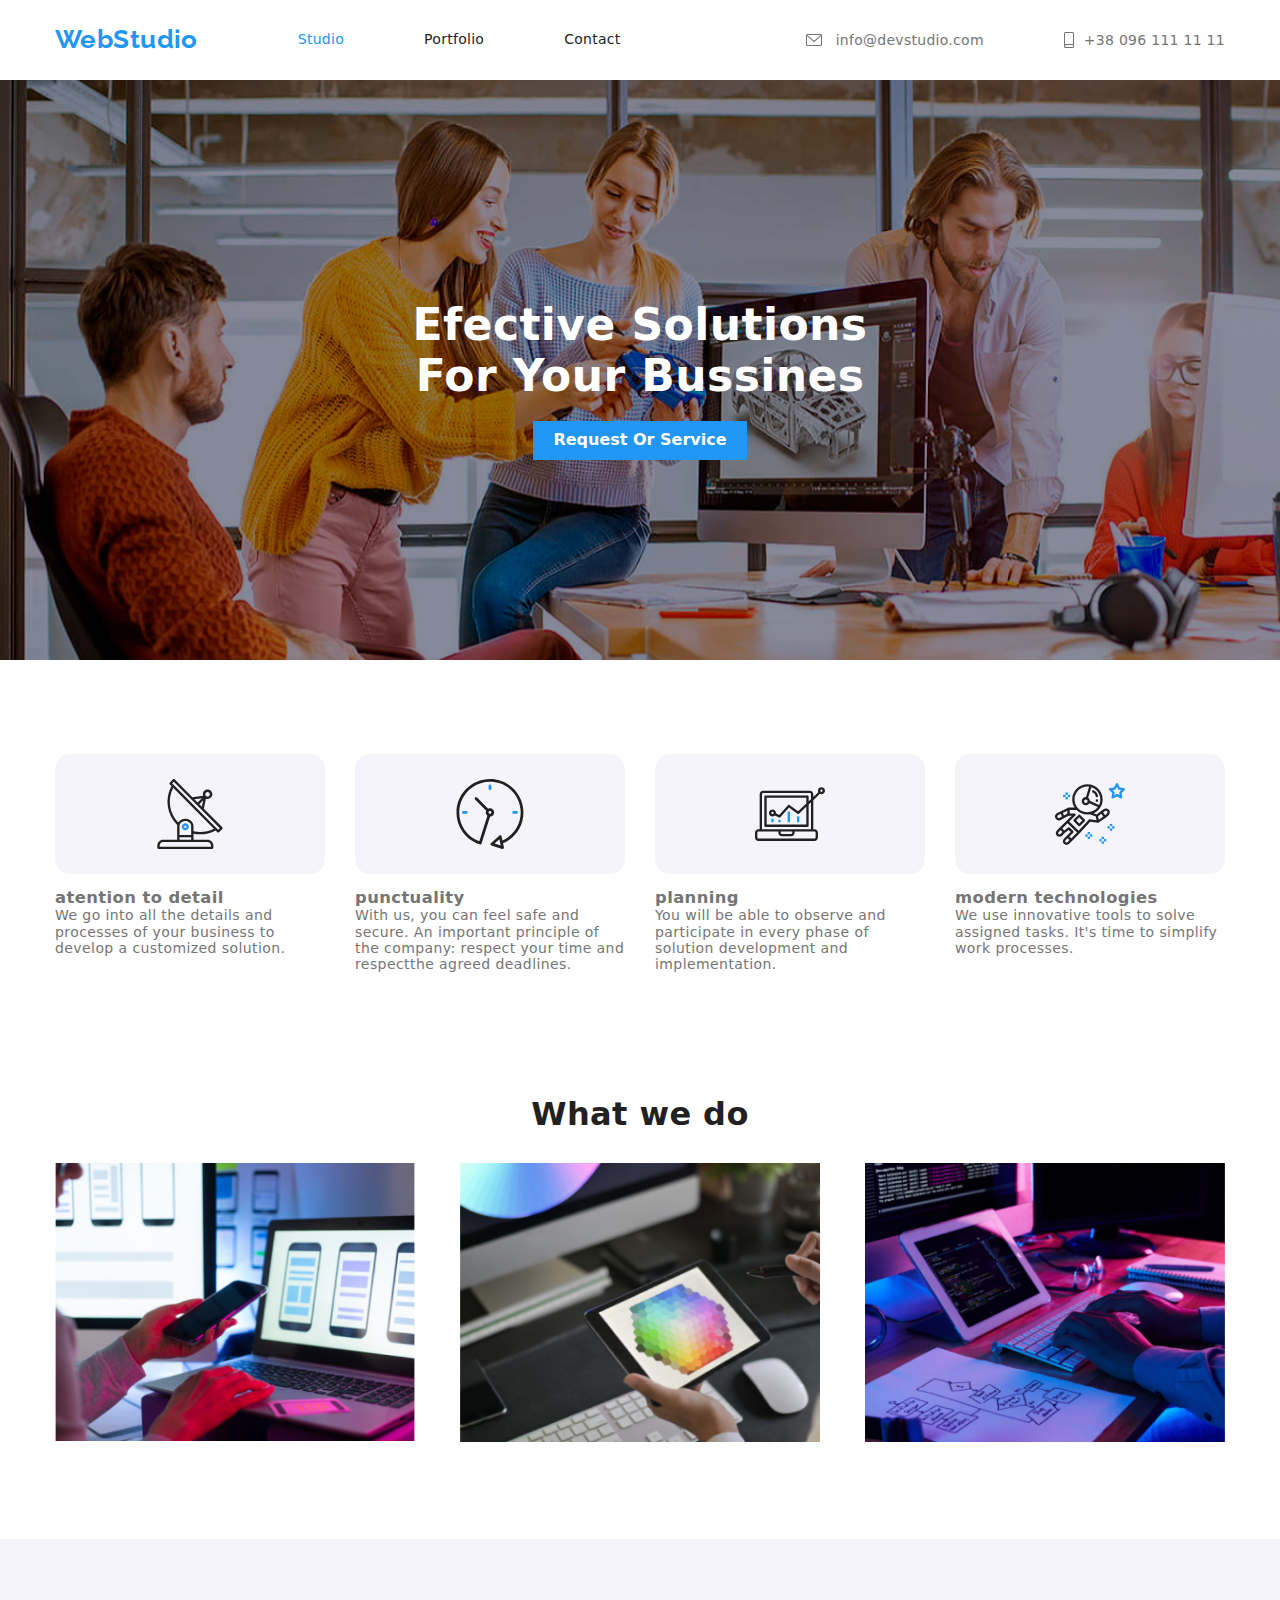
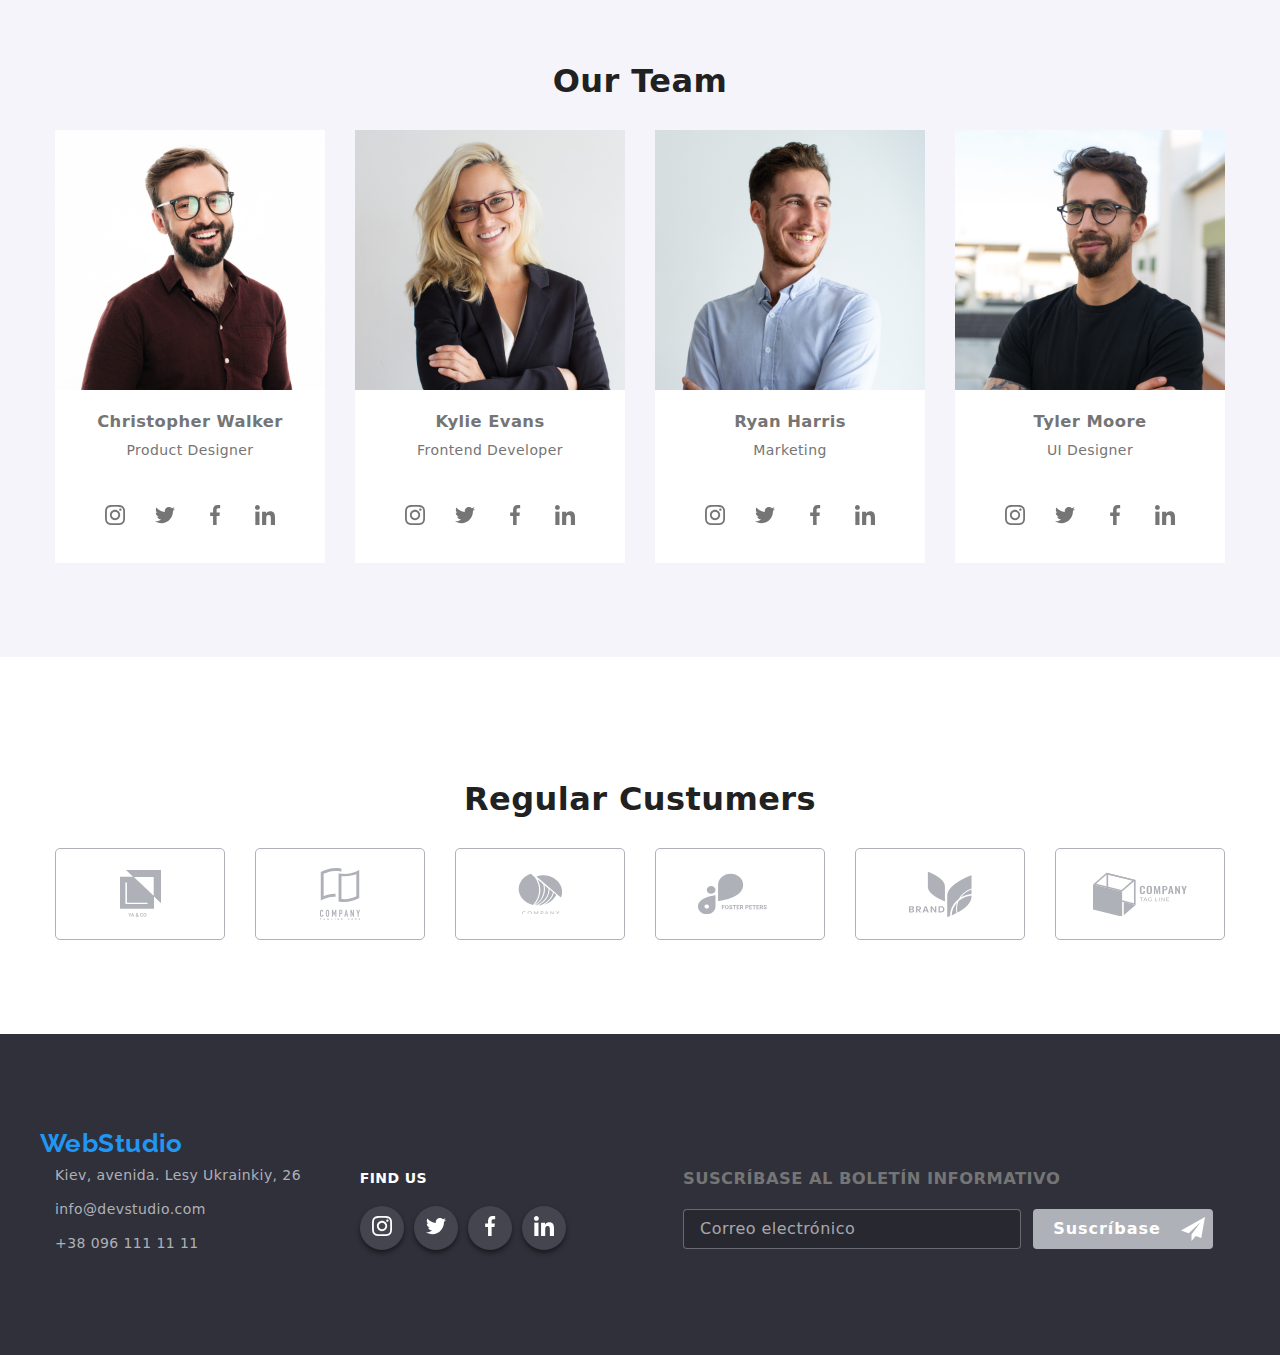
==== index.html @ a37c8a5b "se agrego compnentes sass a goit 7" ====
<!DOCTYPE html>
<html lang="en">
  <head>
    <meta charset="UTF-8" />
    <meta http-equiv="X-UA-Compatible" content="IE=edge" />
    <meta name="viewport" content="width=device-width, initial-scale=1.0" />
    <link rel="stylesheet" href="./css/main.min.css" />
    <!-- <link rel="stylesheet" href="node_modules/modern-normalize/modern-normalize.css"> -->
    <link rel="stylesheet" href="./css/modern-normalize.css" />

    <title>WebStudio</title>
  </head>

  <body>
    <!-- Header section -->
    <header class="page-header">
      <div class="container">
        <nav>
          <!-- Logo  -->
          <a class="logo" href="./index.html">WebStudio</a>
          <!-- menu  -->
          <ul class="nav-menu list">
            <li><a class="page current" href="./index.html">studio</a></li>
            <li><a class="page" href="./portfolio.html">portfolio</a></li>
            <li><a class="page" href="">contact</a></li>
          </ul>
        </nav>
        <!-- contacts  -->
        <ul class="contacts-menu list">
          <li>
            <a class="item" href="#">
              <svg class="icon email">
                <use href="./images/SVG/icons.svg#email"></use>
              </svg>
              info@devstudio.com
            </a>
          </li>

          <li>
            <a class="item" href="#">
              <svg class="icon smartphone">
                <use href="./images/SVG/icons.svg#smartphone"></use>
              </svg>
              +38 096 111 11 11
            </a>
          </li>
        </ul>
      </div>
    </header>

    <!-- main content section  -->
    <main>
      <!-- Hero section  -->
      <section class="hero bg-hero" id="estudio">
        <h1 class="hero-title">efective solutions for your bussines</h1>

        <button data-modal-open class="button-primary" type="button">
          request or service
        </button>

        <div class="backdrop is-hidden" data-modal>
          <div class="modal">
            <button class="modal__close" data-modal-close>X</button>

            <form name="customer-data" autocomplete="on">
              <div class="form" role="group" aria-labelledby="subscribe">
                <p class="form-title" id="subscribe">
                  Deje sus datos, nos contactaremos con usted
                </p>

                <label class="form__label" for="username">Nombre</label>
                <input
                  class="form__input"
                  name="username"
                  type="text"
                  id="username"
                  required
                />
                <svg
                  class="form__person-icon"
                  xmlns="http://www.w3.org/2000/svg"
                  width="12px"
                  height="12px"
                >
                  <use href="./images/SVG/icons.svg#personicon"></use>
                </svg>

                <label class="form__label" for="phone">Teléfono</label>
                <input
                  class="form__input"
                  name="phone"
                  type="tel"
                  id="phone"
                  required
                />
                <svg
                  class="form__tel-icon"
                  xmlns="http://www.w3.org/2000/svg"
                  width="13px"
                  height="13px"
                >
                  <use href="./images/SVG/icons.svg#telicon"></use>
                </svg>

                <label class="form__label" for="e-mail">E-mail</label>
                <input
                  class="form__input"
                  name="email"
                  type="email"
                  id="e-mail"
                  required
                />
                <svg
                  class="form__envelope-icon"
                  xmlns="http://www.w3.org/2000/svg"
                  width="15px"
                  height="12px"
                >
                  <use href="./images/SVG/icons.svg#envelopeicon"></use>
                </svg>

                <label class="form__label" for="comments">Comentarios</label>
                <textarea
                  class="form__textarea"
                  name="comments"
                  id="comments"
                  rows="10"
                  placeholder="Introduzca el texto"
                ></textarea>

                <div class="form__tyc">
                  <input
                    class="form__checkbox"
                    name="terms-conditions"
                    type="checkbox"
                    value="tyc"
                    id="tyc"
                  />
                  <label class="form__terms-conditions" for="tyc"
                    >Estoy de acuerdo con el boletín informativo y acepto los
                    Términos y Condiciones</label
                  >
                </div>
                <button class="form__button" type="submit">Enviar</button>
              </div>
            </form>
          </div>
        </div>
      </section>
      <!-- Benefits section  -->
      <section class="benefits">
        <div class="container">
          <ul class="benefits-list">
            <li>
              <div>
                <svg class="icon-benefit">
                  <use href="./images/SVG/icons.svg#antena"></use>
                </svg>
              </div>

              <h3 class="title">atention to detail</h3>
              <p class="description">
                We go into all the details and processes of your business to
                develop a customized solution.
              </p>
            </li>

            <li>
              <div>
                <svg class="icon-benefit">
                  <use href="./images/SVG/icons.svg#clock"></use>
                </svg>
              </div>

              <h3 class="title">punctuality</h3>
              <p class="description">
                With us, you can feel safe and secure. An important principle of
                the company: respect your time and respectthe agreed deadlines.
              </p>
            </li>

            <li>
              <div>
                <svg class="icon-benefit">
                  <use href="./images/SVG/icons.svg#diagram"></use>
                </svg>
              </div>

              <h3 class="title">planning</h3>
              <p class="description">
                You will be able to observe and participate in every phase of
                solution development and implementation.
              </p>
            </li>

            <li>
              <div>
                <svg class="icon-benefit">
                  <use href="./images/SVG/icons.svg#astronaut"></use>
                </svg>
              </div>

              <h3 class="title">modern technologies</h3>
              <p class="description">
                We use innovative tools to solve assigned tasks. It's time to
                simplify work processes.
              </p>
            </li>
          </ul>
        </div>
      </section>
      <!-- What we do section  -->
      <section class="what-we-do no-top-pading">
        <div class="container">
          <h2>What we do</h2>
          <!-- images  -->
          <ul>
            <li>
              <img src="./images/image1.png" alt="Desktop Apps" width="100%" />
            </li>

            <li>
              <img src="./images/image2.png" alt="Mobile Apps" width="100%" />
            </li>

            <li>
              <img
                src="./images/image3.png"
                alt="Design & solutions"
                width="100%"
              />
            </li>
          </ul>
        </div>
      </section>
      <!-- Our team  -->
      <section class="section team-section">
        <div class="container">
          <h2>Our Team</h2>
          <!-- Cards  -->
          <ul class="team-cards">
            <li>
              <img src="./images/team1.jpg" alt="first Member" width="270" />
              <h3>Christopher Walker</h3>
              <p>Product Designer</p>
              <ul>
                <li>
                  <a href="#">
                    <svg class="icon">
                      <use href="./images/SVG/icons.svg#instagram"></use>
                    </svg>
                  </a>
                </li>
                <li>
                  <a href="#">
                    <svg class="icon">
                      <use href="./images/SVG/icons.svg#twitter"></use>
                    </svg>
                  </a>
                </li>
                <li>
                  <a href="#">
                    <svg class="icon">
                      <use href="./images/SVG/icons.svg#facebook"></use>
                    </svg>
                  </a>
                </li>
                <li>
                  <a href="#">
                    <svg class="icon">
                      <use href="./images/SVG/icons.svg#linkedin"></use>
                    </svg>
                  </a>
                </li>
              </ul>
            </li>

            <li>
              <img src="./images/team2.jpg" alt="second Member" width="270" />
              <h3>Kylie Evans</h3>
              <p>Frontend Developer</p>
              <!-- Redes sociales  -->

              <ul>
                <li>
                  <a href="#">
                    <svg class="icon">
                      <use href="./images/SVG/icons.svg#instagram"></use>
                    </svg>
                  </a>
                </li>
                <li>
                  <a href="#">
                    <svg class="icon">
                      <use href="./images/SVG/icons.svg#twitter"></use>
                    </svg>
                  </a>
                </li>
                <li>
                  <a href="#">
                    <svg class="icon">
                      <use href="./images/SVG/icons.svg#facebook"></use>
                    </svg>
                  </a>
                </li>
                <li>
                  <a href="#">
                    <svg class="icon">
                      <use href="./images/SVG/icons.svg#linkedin"></use>
                    </svg>
                  </a>
                </li>
              </ul>
            </li>

            <li>
              <img src="./images/team3.jpg" alt="third Member" width="270" />
              <h3>Ryan Harris</h3>
              <p>Marketing</p>
              <!-- Redes sociales  -->
              <ul>
                <li>
                  <a href="#">
                    <svg class="icon">
                      <use href="./images/SVG/icons.svg#instagram"></use>
                    </svg>
                  </a>
                </li>
                <li>
                  <a href="#">
                    <svg class="icon">
                      <use href="./images/SVG/icons.svg#twitter"></use>
                    </svg>
                  </a>
                </li>
                <li>
                  <a href="#">
                    <svg class="icon">
                      <use href="./images/SVG/icons.svg#facebook"></use>
                    </svg>
                  </a>
                </li>
                <li>
                  <a href="#">
                    <svg class="icon">
                      <use href="./images/SVG/icons.svg#linkedin"></use>
                    </svg>
                  </a>
                </li>
              </ul>
            </li>

            <li>
              <img src="./images/team4.jpg" alt="fourth Member" width="270" />
              <h3>Tyler Moore</h3>
              <p>UI Designer</p>
              <!-- Redes sociales  -->
              <ul>
                <li>
                  <a href="#">
                    <svg class="icon">
                      <use href="./images/SVG/icons.svg#instagram"></use>
                    </svg>
                  </a>
                </li>
                <li>
                  <a href="#">
                    <svg class="icon">
                      <use href="./images/SVG/icons.svg#twitter"></use>
                    </svg>
                  </a>
                </li>
                <li>
                  <a href="#">
                    <svg class="icon">
                      <use href="./images/SVG/icons.svg#facebook"></use>
                    </svg>
                  </a>
                </li>
                <li>
                  <a href="#">
                    <svg class="icon">
                      <use href="./images/SVG/icons.svg#linkedin"></use>
                    </svg>
                  </a>
                </li>
              </ul>
            </li>
          </ul>
        </div>
      </section>

      <!-- Regular costumers  -->
      <section class="section customers">
        <div class="container">
          <h2>Regular Custumers</h2>

          <ul>
            <li>
              <svg class="icon-customer" width="41" height="47">
                <use href="./images/SVG/icons.svg#company-1"></use>
              </svg>
            </li>

            <li>
              <svg class="icon-customer company" width="40" height="52">
                <use href="./images/SVG/icons.svg#company-2"></use>
              </svg>
            </li>

            <li>
              <svg class="icon-customer company" width="44" height="41">
                <use href="./images/SVG/icons.svg#company-3"></use>
              </svg>
            </li>
            <li>
              <svg class="icon-customer company" width="85" height="41">
                <use href="./images/SVG/icons.svg#company-4"></use>
              </svg>
            </li>
            <li>
              <svg class="icon-customer company" width="63" height="46">
                <use href="./images/SVG/icons.svg#company-5"></use>
              </svg>
            </li>
            <li>
              <svg class="icon-customer company" width="94" height="44">
                <use href="./images/SVG/icons.svg#company-6"></use>
              </svg>
            </li>
          </ul>
        </div>
      </section>
    </main>

    <footer>
      <a class="logo" href="">WebStudio</a>
      <div class="container">
        <address>
          <ul>
            <li>
              <a
                class="contact"
                href="#"
                target="_blank"
                rel="noopener noreferrer"
                >Kiev, avenida. Lesy Ukrainkiy, 26</a
              >
            </li>
            <li>
              <a class="contact" href="mailto:info@devstudio.com"
                >info@devstudio.com</a
              >
            </li>
            <li>
              <a class="contact" href="tel:380961111111">+38 096 111 11 11</a>
            </li>
          </ul>
        </address>

        <aside>
          <p>FIND US</p>
          <ul>
            <li>
              <a href="#">
                <svg class="icon" width="20" height="20">
                  <use href="./images/SVG/icons.svg#instagram"></use>
                </svg>
              </a>
            </li>
            <li>
              <a href="#">
                <svg class="icon" width="20" height="20">
                  <use href="./images/SVG/icons.svg#twitter"></use>
                </svg>
              </a>
            </li>
            <li>
              <a href="#">
                <svg class="icon" width="20" height="20">
                  <use href="./images/SVG/icons.svg#facebook"></use>
                </svg>
              </a>
            </li>
            <li>
              <a href="#">
                <svg class="icon" width="20" height="20">
                  <use href="./images/SVG/icons.svg#linkedin"></use>
                </svg>
              </a>
            </li>
          </ul>
        </aside>

        <aside class="subscribe">
          <h3 id="subscribe">SUSCRÍBASE AL BOLETÍN INFORMATIVO</h3>
          <form class="subscribe_form" name="subscribe_form" autocomplete="on">
            <label for="subs-email"></label>
            <input
              id="subs_email"
              class="subs__email"
              type="email"
              name="subs_email"
              placeholder="Correo electrónico"
            />
            <button class="subs__button" type="submit">
              Suscríbase
              <svg
                class="subs__icon"
                xmlns="http://www.w3.org/2000/svg"
                width="24px"
                height="24px"
              >
                <use href="./images/SVG/icons.svg#sendicon"></use>
              </svg>
            </button>
          </form>
        </aside>
      </div>
    </footer>

    <script src="./js/modal.js"></script>
  </body>
</html>
---- css/main.min.css ----
@import url("https://fonts.googleapis.com/css2?family=Raleway:wght@700&display=swap");
@import url("https://fonts.googleapis.com/css2?family=Roboto:wght@400;500;700;900&display=swap");
/*  variables root colores  */
:root {
  --accent-color: #2196f3;
  --accent-color-hover: #188ce8;
  --background-black-1: #21303a;
  --background-black-2: #2f303a;
  --background-black-240Perc: hsla(235, 10%, 21%, 0.4);
  --primary-black-color: #212121;
  --primary-text-color: #757575;
  --primary-white-color: #ffffff;
  --primary-white-60Perc: hsla(0, 0%, 100%, 0.6);
  --primary-white-10Perc: hsla(0, 0%, 100%, 0.1);
  --gray-1: #f5f4fa;
  --gray-2: #afb1b8;
  --black-1: #000000;
  --container-padding: calc((100% - 1200px) / 2);
}

/* ----------- Benefits section ----------- */
.benefits .container .benefits-list {
  flex-wrap: wrap;
  align-items: flex-start;
  justify-content: space-between;
  display: flex;
}
.benefits .container .benefits-list li {
  list-style: none;
  width: 270px;
}
.benefits .container .benefits-list li div {
  display: flex;
  align-items: center;
  justify-content: center;
  background-color: var(--gray-1);
  border-radius: 15px;
  height: 120px;
  margin-bottom: 15px;
  width: 270px;
}
.benefits .container .benefits-list li div .icon-benefit {
  width: 70px;
  height: 70px;
}

.benefits .container .benefits-list .benefits .container .benefits-list li .title {
  height: 50px;
  text-transform: uppercase;
  color: var(--primary-black-color);
}

/****************************************efecto cajas superposicion****/
.box {
  position: relative;
  margin-left: auto;
  margin-right: auto;
  overflow: hidden;
}
.box:hover .overlay {
  transform: translatex(0);
}

.overlay {
  position: absolute;
  top: 0;
  left: 0;
  width: 100%;
  height: 100%;
  background: rgba(33, 150, 243, 0.9);
  transform: translatey(110%);
  transition: transform 250ms cubic-bezier(0.4, 0, 0.2, 1);
}
.overlaycode {
  font-family: "Roboto";
  font-style: normal;
  font-weight: 400;
  font-size: 18px;
  line-height: 28px;
  /* or 156% */
  letter-spacing: 0.03em;
  color: #ffffff;
}

/*estilo botones */
.button-primary {
  cursor: pointer;
  background-color: var(--accent-color);
  color: var(--primary-white-color);
  font-size: 16px;
  font-weight: 700;
  border: none;
  outline: none;
  text-transform: capitalize;
  padding: 10px 20px;
}
.button-primary:hover {
  background-color: var(--accent-color-hover);
}

/*----------- Regular Costumers -----------*/
.customers .container h2 {
  color: var(--primary-black-color);
  font-size: 32px;
  font-weight: 700px;
  padding: 30px 0;
  text-align: center;
}

.customers .container ul {
  display: flex;
  align-items: center;
  justify-content: space-between;
  list-style: none;
}
.customers .container ul li {
  display: flex;
  align-items: center;
  justify-content: center;
  flex-wrap: wrap;
  border: solid 1px var(--gray-2);
  border-radius: 5px;
  cursor: pointer;
  height: 92px;
  width: 170px;
}
.customers .container ul li:hover {
  border: solid 1px var(--accent-color);
}

.customers .container ul li .icon-customer {
  fill: var(--gray-2);
}

.customers .container ul li:hover .icon-customer {
  fill: var(--accent-color);
}

/*----------- footer section ----------- */
footer {
  padding: 94px var(--container-padding);
  background-color: var(--background-black-2);
}
footer .container {
  display: flex;
  align-items: flex-start;
  justify-content: space-between;
  align-items: center;
  height: 100%;
  gap: 20px;
}
footer .container aside p {
  color: var(--primary-white-color);
  font-weight: 700;
  margin-bottom: 20px;
}
footer .container aside ul {
  display: flex;
  align-items: center;
  list-style: none;
  gap: 10px;
}
footer .container aside ul li {
  display: flex;
  align-items: center;
  justify-content: center;
  background-color: var(--primary-white-10Perc);
  border-radius: 25px;
  box-shadow: hsla(0deg, 0%, 0%, 0.479) 0 3px 5px;
  cursor: pointer;
  height: 44px;
  width: 44px;
}
footer .container aside ul li .icon {
  fill: var(--primary-white-color);
}
footer .container aside ul li:hover {
  background-color: var(--accent-color);
}
footer .container address ul {
  list-style: none;
}
footer .container .logo {
  padding-left: 15px;
  color: var(--primary-white-color);
}
footer .container .logo:hover {
  color: var(--accent-color);
}

footer .container address .contact {
  display: block;
  color: var(--gray-2);
  font-style: normal;
  font-weight: 400;
  font-size: 14px;
  line-height: 1.71;
  text-decoration: none;
  padding: 5px 0;
}
footer .container address .contact:hover {
  color: var(--primary-white-color);
}

/* ----------- Header section ----------- */
header {
  height: 80px;
}
header .container {
  display: flex;
  justify-content: space-between;
  align-items: center;
  height: 100%;
}
header .container nav {
  display: flex;
  align-items: center;
  gap: 100px;
}
header .container nav .logo {
  color: var(--accent-color);
  font-family: "Raleway", sans-serif;
  font-size: 26px;
  font-weight: 700;
  line-height: 1.2;
  text-decoration: none;
}
header .container nav .nav-menu {
  display: flex;
  list-style: none;
  gap: 80px;
}
header .container nav .nav-menu .page {
  color: var(--primary-black-color);
  font-weight: 500;
  font-size: 14px;
  line-height: 1.4;
  letter-spacing: 0.02em;
  text-decoration: none;
  text-transform: capitalize;
}
header .container .contacts-menu {
  display: flex;
  list-style: none;
  gap: 80px;
}
header .container .contacts-menu li .item {
  display: flex;
  align-items: center;
  gap: 10px;
  color: var(--primary-text-color);
  font-weight: 500;
  font-size: 14px;
  line-height: 20px;
  letter-spacing: 0.02em;
  text-decoration: none;
  height: 20px;
}
header .container .contacts-menu li .item .icon.email {
  fill: var(--primary-text-color);
  width: 20px;
  height: 12px;
}
header .container .contacts-menu li .item .icon.smartphone {
  fill: var(--primary-text-color);
  width: 10px;
  height: 17px;
}

header .container nav .nav-menu .page:hover,
header .container nav .nav-menu .page:focus,
header .container nav .nav-menu .page.current,
header .container .contacts-menu li .item:hover,
header .container .contacts-menu li .item:focus,
header .container .contacts-menu li .item:hover .icon {
  color: var(--accent-color);
  fill: #03a9f4;
}

/* ----------- Hero section ----------- */
.hero {
  background: url("../images/img_hero.jpg");
  background-blend-mode: overlay;
  padding: 200px var(--container-padding);
  position: relative;
  text-align: center;
}
.hero .hero-title {
  width: 500px;
  margin: 20px auto;
  color: var(--primary-white-color);
  font-size: 44px;
  text-transform: capitalize;
  position: relative;
  z-index: 2;
}
.hero .hero button {
  /* position: relative;  */
  /* margin: 8px; */
  z-index: 2;
}
.hero .overlay {
  position: absolute;
  top: 0;
  left: 0;
  background-color: var(--background-black-240Perc);
  height: 100%;
  width: 100%;
}

/*************ventana modal***************************/
.backdrop {
  width: 100%;
  height: 100%;
  z-index: 2;
  background-color: rgba(0, 0, 0, 0.5);
  transition: opacity 250ms cubic-bezier(0.4, 0, 0.2, 1), visibility 250ms cubic-bezier(0.4, 0, 0.2, 1);
  position: fixed;
  top: 0;
  left: 0;
}

.backdrop.is-hidden {
  visibility: hidden;
  opacity: 0;
  pointer-events: none;
}

.modal {
  width: 528px;
  height: 598px;
  background-color: #fff;
  box-shadow: 0px 1px 3px rgba(0, 0, 0, 0.12), 0px 1px 1px rgba(0, 0, 0, 0.14), 0px 2px 1px rgba(0, 0, 0, 0.2);
  border-radius: 4px;
  position: absolute;
  top: 20px;
  left: 50%;
  transform: translateX(-50%);
  z-index: 3;
}

.modal__close {
  font-weight: 500;
  background-color: var(--gray-1);
  width: 30px;
  height: 30px;
  border: 1px solid rgba(0, 0, 0, 0.1);
  border-radius: 50%;
  cursor: pointer;
  position: absolute;
  top: 8px;
  right: 8px;
}

.modal__close:hover {
  color: var(--accent-color);
}

.form {
  display: flex;
  flex-direction: column;
  margin: 40px;
  position: relative;
}

.form-title {
  font-weight: 700;
  font-size: 20px;
  text-align: center;
  line-height: 23px;
  letter-spacing: 0.03em;
  margin-bottom: 12px;
}

.form__label {
  font-weight: 400;
  font-size: 12px;
  line-height: 14px;
  letter-spacing: 0.01em;
  color: var(--gray-2);
}

.form__input {
  border: 1px solid rgba(33, 33, 33, 0.2);
  border-radius: 4px;
  width: 448px;
  height: 40px;
  padding-left: 42px;
  padding-right: 5px;
  margin-top: 4px;
  margin-bottom: 10px;
  outline: none;
}

.form__person-icon {
  position: absolute;
  left: 15px;
  top: 67px;
  fill: var(--primary-text-color);
}

.form__tel-icon {
  position: absolute;
  left: 15px;
  top: 135px;
  fill: var(--primary-text-color);
}

.form__envelope-icon {
  position: absolute;
  left: 15px;
  top: 203px;
  fill: var(--primary-text-color);
}

.form__input:hover,
.form__input:focus {
  border: 1px solid var(--accent-color);
}

.form__input:hover + .form__person-icon,
.form__input:focus + .form__person-icon {
  fill: var(--accent-color);
}

.form__input:hover + .form__tel-icon,
.form__input:focus + .form__tel-icon {
  fill: var(--accent-color);
}

.form__input:hover + .form__envelope-icon,
.form__input:focus + .form__envelope-icon {
  fill: var(--accent-color);
}

.form__textarea {
  border: 1px solid var(--gray-2);
  border-radius: 4px;
  width: 448px;
  height: 120px;
  padding: 12px 16px;
  margin-top: 4px;
  resize: vertical;
  outline: none;
}

.form__textarea::placeholder {
  font-weight: 400;
  font-size: 12px;
  line-height: 14px;
  letter-spacing: 0.01em;
  color: var(--primary-text-color);
}

.form__textarea:hover,
.form__textarea:focus {
  border: 1px solid var(--accent-color);
}

.form__tyc {
  display: flex;
  justify-content: center;
  align-items: flex-start;
  margin-top: 25px;
  margin-left: 20px;
}

.form__checkbox {
  width: 20px;
  height: 19px;
  margin-top: 1px;
  margin-right: 9px;
}

.form__checkbox:checked::before {
  content: "";
  display: inline-block;
  width: 19px;
  height: 19px;
  background-color: var(--accent-color);
  background-image: url("data:image/svg+xml,%0A%3Csvg xmlns='http://www.w3.org/2000/svg' width='18' height='18' viewBox='0 0 10 10'%3E%3Cg class='nc-icon-wrapper' stroke-width='1' fill='%23555555'%3E%3Cpath fill='none' stroke='%23FFFFFF' stroke-linecap='round' stroke-linejoin='round' stroke-miterlimit='10' data-cap='butt' d='M2.83 4.72l1.58 1.58 2.83-2.83'/%3E%3C/g%3E%3C/svg%3E");
  background-position: center;
  border: 2px solid white;
  border-radius: 4px;
  padding: 1px;
}

.form__terms-conditions {
  text-align: start;
  font-weight: 400;
  font-size: 14px;
  line-height: 24px;
  letter-spacing: 0.03em;
  color: var(--gray-2);
}

.form__button {
  display: flex;
  align-items: center;
  justify-content: center;
  margin-left: auto;
  margin-right: auto;
  margin-top: 5px;
  width: 200px;
  height: 50px;
  color: #fff;
  border: none;
  border-radius: 4px;
  background-color: var(--primary-text-color);
  font-weight: 700;
  font-size: 16px;
  line-height: 30px;
  letter-spacing: 0.06em;
  text-align: center;
}

.form__button:hover {
  box-shadow: 0px 4px 4px rgba(0, 0, 0, 0.15);
  cursor: pointer;
  background-color: var(--accent-color);
}

/*----------- Portfolio section -----------*/
.portfolio .menu {
  display: flex;
  align-items: center;
  justify-content: center;
  gap: 15px;
  margin-bottom: 50px;
  list-style: none;
}
.portfolio .menu li button {
  border: none;
  outline: none;
  color: var(--primary-black-color);
  font-weight: 700;
  font-size: 16px;
  line-height: 1.4;
  letter-spacing: 0.02em;
  padding: 10px 30px;
  text-decoration: none;
  text-transform: capitalize;
}
.portfolio .menu li button:hover {
  box-shadow: rgba(82, 82, 82, 0.3) 0 3px 5px;
}

.portfolio .cards {
  justify-content: space-between;
  flex-wrap: wrap;
  display: flex;
}
.portfolio .cards li {
  margin-bottom: 50px;
  width: 360px;
  border: solid 1px var(--gray-1);
  list-style: none;
}
.portfolio .cards li a h2 {
  color: var(--primary-black-color);
  padding: 15px;
}
.portfolio .cards li a p {
  color: var(--primary-text-color);
  font-size: 16px;
  padding: 15px;
}
.portfolio .cards li a img {
  width: 100%;
}
.portfolio .cards li:hover {
  box-shadow: rgba(82, 82, 82, 0.3) 0 3px 5px;
}

.portfolio .menu li button:hover,
.portfolio .menu li button.current {
  color: var(--primary-white-color);
  background-color: var(--accent-color);
}

/*----------- OurTeam section -----------*/
.team-section {
  background-color: var(--gray-1);
}
.team-section .container h2 {
  color: var(--primary-black-color);
  font-size: 32px;
  font-weight: 700px;
  padding: 30px 0;
  text-align: center;
}
.team-section .container .team-cards {
  display: flex;
  justify-content: space-between;
  flex-wrap: wrap;
  align-items: flex-end;
}
.team-section .container .team-cards li {
  background-color: var(--primary-white-color);
  text-align: center;
  list-style: none;
}
.team-section .container .team-cards li h3 {
  margin: 20px 0 10px 0;
}
.team-section .container .team-cards li p {
  margin-bottom: 30px;
}
.team-section .container .team-cards li ul {
  display: flex;
  align-items: center;
  justify-content: center;
  gap: 15px;
  padding: 10px 20px;
  margin-bottom: 20px;
}
.team-section .container .team-cards li ul li {
  display: block;
  width: 35px;
  height: 35px;
  border-radius: 25px;
}
.team-section .container .team-cards li ul li a {
  display: flex;
  align-items: center;
  justify-content: center;
  border-radius: 25px;
  height: 35px;
  width: 35px;
}
.team-section .container .team-cards li ul li a .icon {
  width: 20px;
  height: 20px;
  fill: var(--primary-text-color);
}

.team-section .container .team-cards li ul li:hover a {
  background-color: var(--accent-color);
}

.team-section .container .team-cards li ul li:hover a .icon {
  fill: var(--primary-white-color);
}

/* ----------- What we do----------- */
.what-we-do .container h2 {
  color: var(--primary-black-color);
  font-size: 32px;
  font-weight: 700px;
  padding: 30px 0;
  text-align: center;
}

.what-we-do .container ul {
  display: flex;
  align-items: center;
  justify-content: space-between;
  flex-wrap: wrap;
}
.what-we-do .container ul li {
  list-style: none;
  width: 360px;
}

/*********************************subscribe***************************/
.subscribe {
  display: flex;
  flex-direction: column;
  align-items: flex-start;
  padding-left: 5%;
  gap: 20px;
}

.subscribe_form {
  display: flex;
  align-items: center;
  gap: 12px;
  position: relative;
  left: -12px;
}

.subs__email {
  width: 338px;
  height: 40px;
  padding: 15px 16px;
  border-radius: 4px;
  background-color: rgba(0, 0, 0, 0.15);
  border: 1px solid rgba(255, 255, 255, 0.3);
}

.subs__email::placeholder {
  color: rgba(255, 255, 255, 0.6);
  font-weight: 400;
  font-size: 16px;
  line-height: 20px;
  letter-spacing: 0.03em;
}

.subs__button {
  width: 180px;
  height: 40px;
  padding-left: 12px;
  fill: #fff;
  color: #fff;
  background-color: var(--gray-2);
  border: none;
  border-radius: 4px;
  font-weight: 700;
  font-size: 16px;
  line-height: 30px;
  letter-spacing: 0.06em;
  display: flex;
  justify-content: center;
  align-items: center;
  gap: 20px;
}

.subs__button:hover {
  background-color: var(--accent-color-hover);
  box-shadow: 0px 4px 4px rgba(191, 189, 204, 0.15);
}

.subs__icon {
  color: var(--primary-white-color);
}

* {
  margin: 0;
  padding: 0;
  box-sizing: border-box;
}

body {
  background-color: var(--primary-white-color);
  color: var(--primary-text-color);
  font-family: "Roboto", sans-serif;
  font-size: 14px;
  letter-spacing: 0.03em;
}

a {
  text-decoration: none;
}

section {
  padding: 94px 0;
}

.container {
  padding: 0 15px;
  max-width: 1200px;
  margin: 0 auto;
}

.logo {
  color: var(--accent-color);
  font-family: "Raleway", sans-serif;
  font-size: 26px;
  font-weight: 700;
  line-height: 1.2;
  text-decoration: none;
}

.logo-black {
  color: var(--logo-black);
}

.logo-white {
  color: var(--primary-white-color);
}

.section > h2 {
  color: var(--primary-black-color);
  font-size: 32px;
  font-weight: 700px;
  padding: 30px 0;
  text-align: center;
}

.no-top-pading {
  padding-top: 0;
}

/*# sourceMappingURL=main.min.css.map */
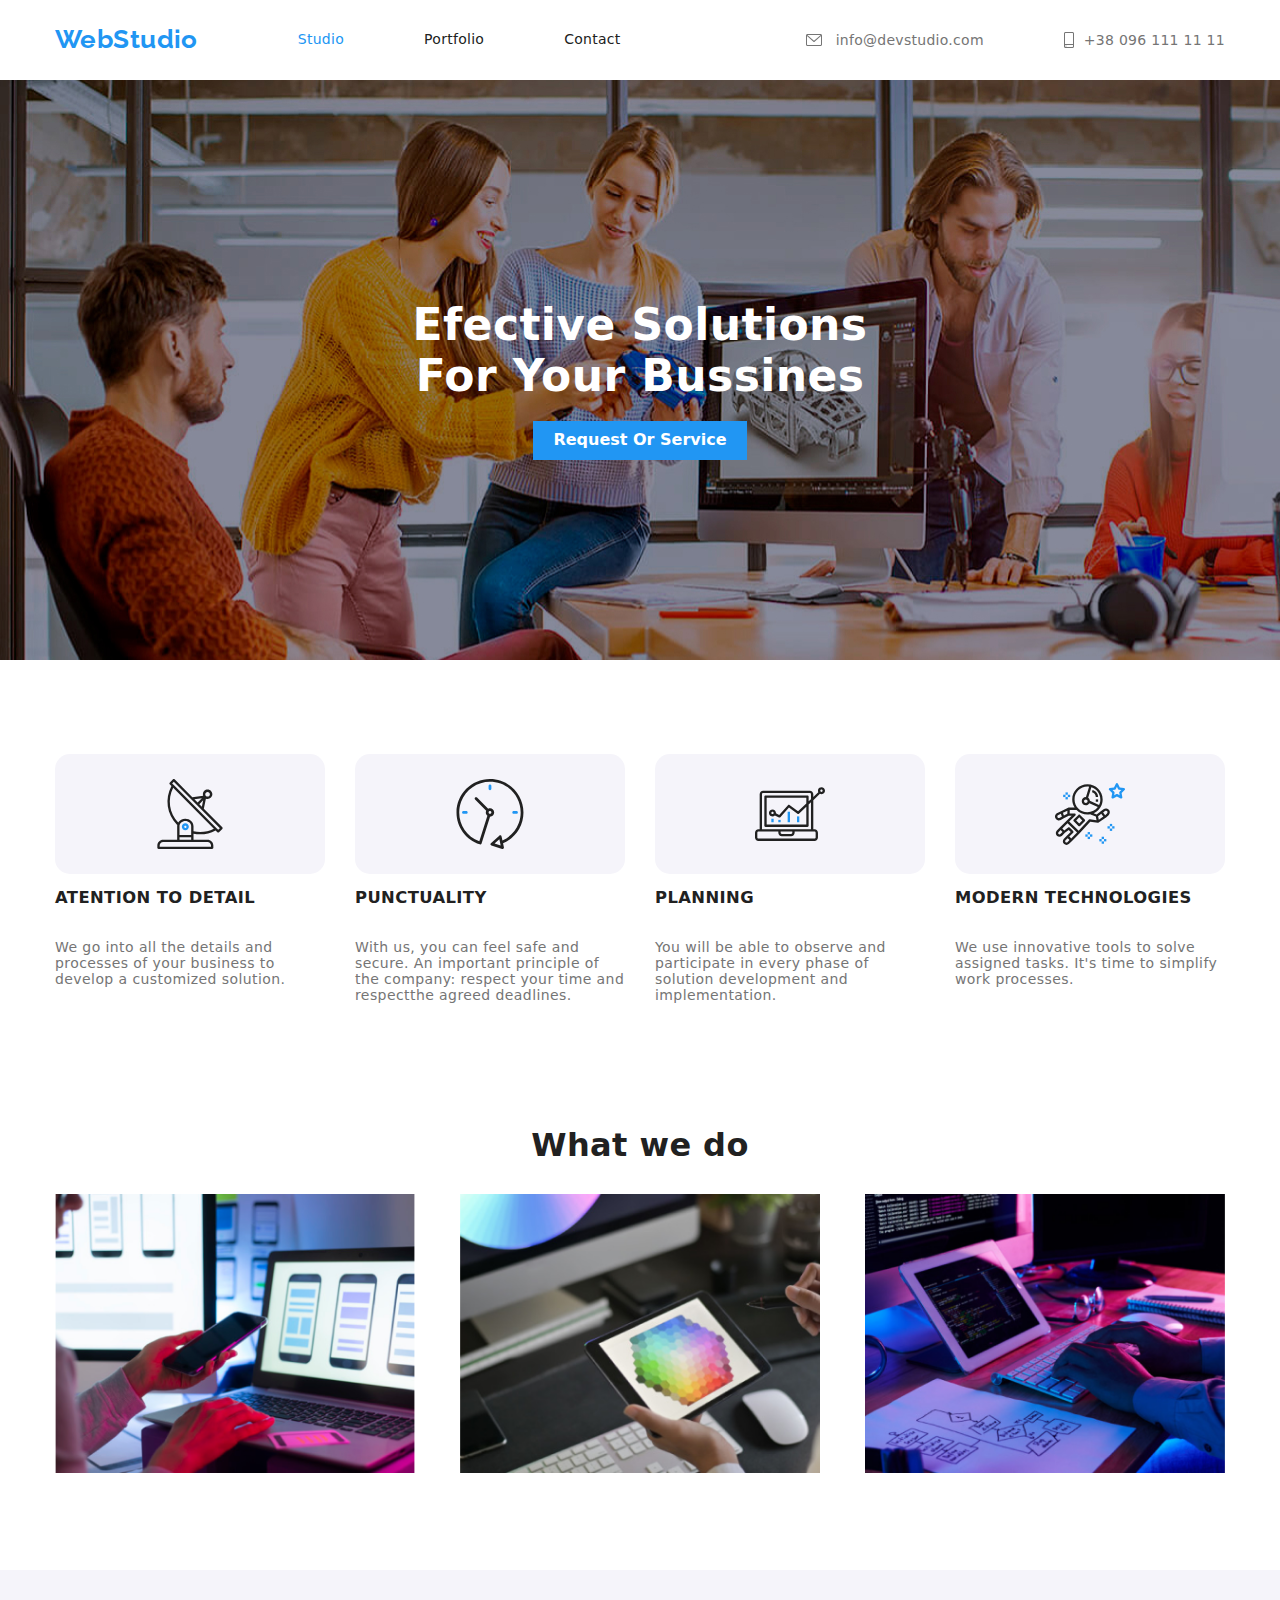
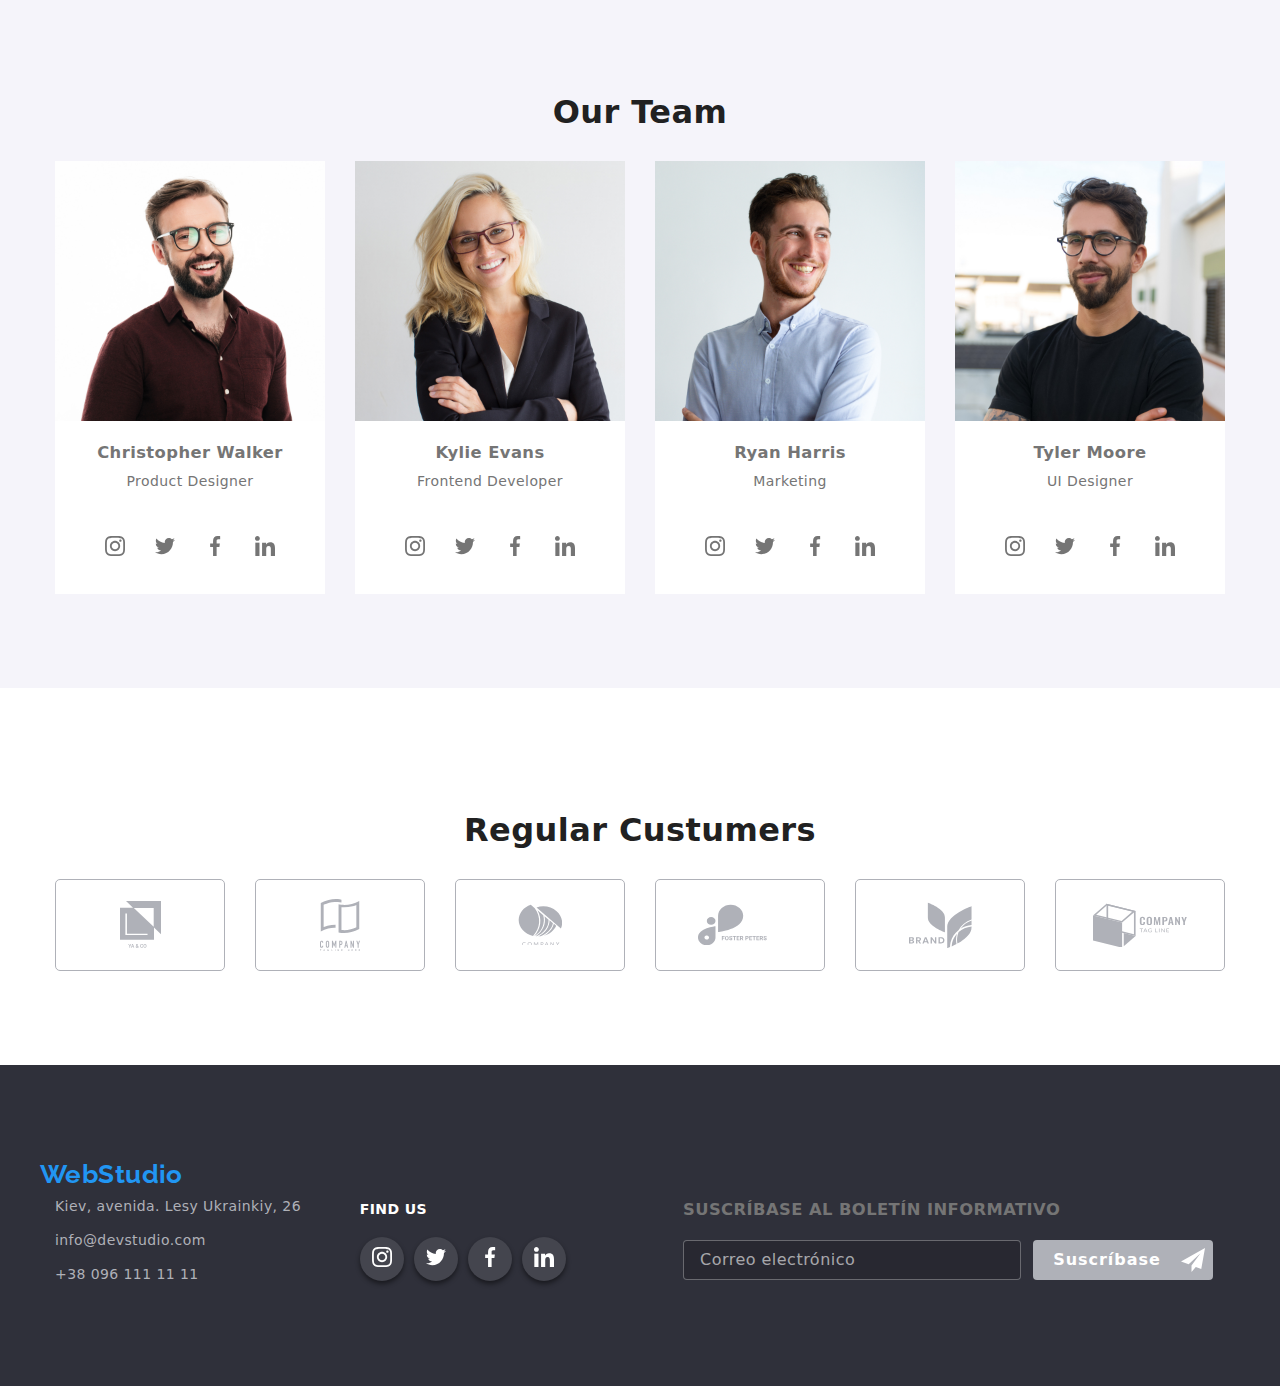
==== commit 04a4c2bd: "cambios finales goit 7" ====
--- a/index.html
+++ b/index.html
@@ -13,20 +13,20 @@
 
   <body>
     <!-- Header section -->
-    <header class="page-header">
+    <header class="page__header">
       <div class="container">
         <nav>
           <!-- Logo  -->
           <a class="logo" href="./index.html">WebStudio</a>
           <!-- menu  -->
-          <ul class="nav-menu list">
+          <ul class="nav__menu list">
             <li><a class="page current" href="./index.html">studio</a></li>
             <li><a class="page" href="./portfolio.html">portfolio</a></li>
             <li><a class="page" href="">contact</a></li>
           </ul>
         </nav>
         <!-- contacts  -->
-        <ul class="contacts-menu list">
+        <ul class="contacts__menu list">
           <li>
             <a class="item" href="#">
               <svg class="icon email">
@@ -54,7 +54,7 @@
       <section class="hero bg-hero" id="estudio">
         <h1 class="hero-title">efective solutions for your bussines</h1>
 
-        <button data-modal-open class="button-primary" type="button">
+        <button data-modal-open class="button__primary" type="button">
           request or service
         </button>
 
@@ -150,10 +150,10 @@
       <!-- Benefits section  -->
       <section class="benefits">
         <div class="container">
-          <ul class="benefits-list">
+          <ul class="benefits__list">
             <li>
               <div>
-                <svg class="icon-benefit">
+                <svg class="icon__benefit">
                   <use href="./images/SVG/icons.svg#antena"></use>
                 </svg>
               </div>
@@ -167,7 +167,7 @@
 
             <li>
               <div>
-                <svg class="icon-benefit">
+                <svg class="icon__benefit">
                   <use href="./images/SVG/icons.svg#clock"></use>
                 </svg>
               </div>
@@ -181,7 +181,7 @@
 
             <li>
               <div>
-                <svg class="icon-benefit">
+                <svg class="icon__benefit">
                   <use href="./images/SVG/icons.svg#diagram"></use>
                 </svg>
               </div>
@@ -195,7 +195,7 @@
 
             <li>
               <div>
-                <svg class="icon-benefit">
+                <svg class="icon__benefit">
                   <use href="./images/SVG/icons.svg#astronaut"></use>
                 </svg>
               </div>
@@ -210,7 +210,7 @@
         </div>
       </section>
       <!-- What we do section  -->
-      <section class="what-we-do no-top-pading">
+      <section class="what__we-do no-top-pading">
         <div class="container">
           <h2>What we do</h2>
           <!-- images  -->
@@ -234,11 +234,11 @@
         </div>
       </section>
       <!-- Our team  -->
-      <section class="section team-section">
+      <section class="section team__section">
         <div class="container">
           <h2>Our Team</h2>
           <!-- Cards  -->
-          <ul class="team-cards">
+          <ul class="team__cards">
             <li>
               <img src="./images/team1.jpg" alt="first Member" width="270" />
               <h3>Christopher Walker</h3>
@@ -391,40 +391,40 @@
       </section>
 
       <!-- Regular costumers  -->
-      <section class="section customers">
+      <section class="customers">
         <div class="container">
           <h2>Regular Custumers</h2>
 
           <ul>
             <li>
-              <svg class="icon-customer" width="41" height="47">
+              <svg class="icon__customer" width="41" height="47">
                 <use href="./images/SVG/icons.svg#company-1"></use>
               </svg>
             </li>
 
             <li>
-              <svg class="icon-customer company" width="40" height="52">
+              <svg class="icon__customer company" width="40" height="52">
                 <use href="./images/SVG/icons.svg#company-2"></use>
               </svg>
             </li>
 
             <li>
-              <svg class="icon-customer company" width="44" height="41">
+              <svg class="icon__customer company" width="44" height="41">
                 <use href="./images/SVG/icons.svg#company-3"></use>
               </svg>
             </li>
             <li>
-              <svg class="icon-customer company" width="85" height="41">
+              <svg class="icon__customer company" width="85" height="41">
                 <use href="./images/SVG/icons.svg#company-4"></use>
               </svg>
             </li>
             <li>
-              <svg class="icon-customer company" width="63" height="46">
+              <svg class="icon__customer company" width="63" height="46">
                 <use href="./images/SVG/icons.svg#company-5"></use>
               </svg>
             </li>
             <li>
-              <svg class="icon-customer company" width="94" height="44">
+              <svg class="icon__customer company" width="94" height="44">
                 <use href="./images/SVG/icons.svg#company-6"></use>
               </svg>
             </li>
@@ -500,7 +500,7 @@
               id="subs_email"
               class="subs__email"
               type="email"
-              name="subs_email"
+              name="subs__email"
               placeholder="Correo electrónico"
             />
             <button class="subs__button" type="submit">
--- a/css/main.min.css
+++ b/css/main.min.css
@@ -19,17 +19,17 @@
 }
 
 /* ----------- Benefits section ----------- */
-.benefits .container .benefits-list {
+.benefits .container .benefits__list {
   flex-wrap: wrap;
   align-items: flex-start;
   justify-content: space-between;
   display: flex;
 }
-.benefits .container .benefits-list li {
+.benefits .container .benefits__list li {
   list-style: none;
   width: 270px;
 }
-.benefits .container .benefits-list li div {
+.benefits .container .benefits__list li div {
   display: flex;
   align-items: center;
   justify-content: center;
@@ -39,12 +39,12 @@
   margin-bottom: 15px;
   width: 270px;
 }
-.benefits .container .benefits-list li div .icon-benefit {
+.benefits .container .benefits__list li div .icon__benefit {
   width: 70px;
   height: 70px;
 }
 
-.benefits .container .benefits-list .benefits .container .benefits-list li .title {
+.title {
   height: 50px;
   text-transform: uppercase;
   color: var(--primary-black-color);
@@ -83,7 +83,7 @@
 }
 
 /*estilo botones */
-.button-primary {
+.button__primary {
   cursor: pointer;
   background-color: var(--accent-color);
   color: var(--primary-white-color);
@@ -94,7 +94,7 @@
   text-transform: capitalize;
   padding: 10px 20px;
 }
-.button-primary:hover {
+.button__primary:hover {
   background-color: var(--accent-color-hover);
 }
 
@@ -128,11 +128,11 @@
   border: solid 1px var(--accent-color);
 }
 
-.customers .container ul li .icon-customer {
+.customers .container ul li .icon__customer {
   fill: var(--gray-2);
 }
 
-.customers .container ul li:hover .icon-customer {
+.customers .container ul li:hover .icon__customer {
   fill: var(--accent-color);
 }
 
@@ -185,7 +185,7 @@
   color: var(--primary-white-color);
 }
 footer .container .logo:hover {
-  color: var(--accent-color);
+  fill: #188ce8;
 }
 
 footer .container address .contact {
@@ -225,12 +225,15 @@
   line-height: 1.2;
   text-decoration: none;
 }
-header .container nav .nav-menu {
+header .container nav .logo:hover {
+  color: #188ce8;
+}
+header .container nav .nav__menu {
   display: flex;
   list-style: none;
   gap: 80px;
 }
-header .container nav .nav-menu .page {
+header .container nav .nav__menu .page {
   color: var(--primary-black-color);
   font-weight: 500;
   font-size: 14px;
@@ -239,12 +242,15 @@
   text-decoration: none;
   text-transform: capitalize;
 }
-header .container .contacts-menu {
+header .container nav .nav__menu .page:hover {
+  color: var(--accent-color);
+}
+header .container .contacts__menu {
   display: flex;
   list-style: none;
   gap: 80px;
 }
-header .container .contacts-menu li .item {
+header .container .contacts__menu li .item {
   display: flex;
   align-items: center;
   gap: 10px;
@@ -256,23 +262,23 @@
   text-decoration: none;
   height: 20px;
 }
-header .container .contacts-menu li .item .icon.email {
+header .container .contacts__menu li .item .icon.email {
   fill: var(--primary-text-color);
   width: 20px;
   height: 12px;
 }
-header .container .contacts-menu li .item .icon.smartphone {
+header .container .contacts__menu li .item .icon.smartphone {
   fill: var(--primary-text-color);
   width: 10px;
   height: 17px;
 }
 
-header .container nav .nav-menu .page:hover,
-header .container nav .nav-menu .page:focus,
-header .container nav .nav-menu .page.current,
-header .container .contacts-menu li .item:hover,
-header .container .contacts-menu li .item:focus,
-header .container .contacts-menu li .item:hover .icon {
+header .container nav .nav__menu .page:hover,
+header .container nav .nav__menu .page:focus,
+header .container nav .nav__menu .page.current,
+header .container .contacts__menu li .item:hover,
+header .container .contacts__menu li .item:focus,
+header .container .contacts__menu li .item:hover .icon {
   color: var(--accent-color);
   fill: #03a9f4;
 }
@@ -579,34 +585,34 @@
 }
 
 /*----------- OurTeam section -----------*/
-.team-section {
+.team__section {
   background-color: var(--gray-1);
 }
-.team-section .container h2 {
+.team__section .container h2 {
   color: var(--primary-black-color);
   font-size: 32px;
   font-weight: 700px;
   padding: 30px 0;
   text-align: center;
 }
-.team-section .container .team-cards {
+.team__section .container .team__cards {
   display: flex;
   justify-content: space-between;
   flex-wrap: wrap;
   align-items: flex-end;
 }
-.team-section .container .team-cards li {
+.team__section .container .team__cards li {
   background-color: var(--primary-white-color);
   text-align: center;
   list-style: none;
 }
-.team-section .container .team-cards li h3 {
+.team__section .container .team__cards li h3 {
   margin: 20px 0 10px 0;
 }
-.team-section .container .team-cards li p {
+.team__section .container .team__cards li p {
   margin-bottom: 30px;
 }
-.team-section .container .team-cards li ul {
+.team__section .container .team__cards li ul {
   display: flex;
   align-items: center;
   justify-content: center;
@@ -614,13 +620,13 @@
   padding: 10px 20px;
   margin-bottom: 20px;
 }
-.team-section .container .team-cards li ul li {
+.team__section .container .team__cards li ul li {
   display: block;
   width: 35px;
   height: 35px;
   border-radius: 25px;
 }
-.team-section .container .team-cards li ul li a {
+.team__section .container .team__cards li ul li a {
   display: flex;
   align-items: center;
   justify-content: center;
@@ -628,22 +634,22 @@
   height: 35px;
   width: 35px;
 }
-.team-section .container .team-cards li ul li a .icon {
+.team__section .container .team__cards li ul li a .icon {
   width: 20px;
   height: 20px;
   fill: var(--primary-text-color);
 }
 
-.team-section .container .team-cards li ul li:hover a {
+.team__section .container .team__cards li ul li:hover a {
   background-color: var(--accent-color);
 }
 
-.team-section .container .team-cards li ul li:hover a .icon {
+.team__section .container .team__cards li ul li:hover a .icon {
   fill: var(--primary-white-color);
 }
 
 /* ----------- What we do----------- */
-.what-we-do .container h2 {
+.what__we-do .container h2 {
   color: var(--primary-black-color);
   font-size: 32px;
   font-weight: 700px;
@@ -651,13 +657,13 @@
   text-align: center;
 }
 
-.what-we-do .container ul {
+.what__we-do .container ul {
   display: flex;
   align-items: center;
   justify-content: space-between;
   flex-wrap: wrap;
 }
-.what-we-do .container ul li {
+.what__we-do .container ul li {
   list-style: none;
   width: 360px;
 }
@@ -761,11 +767,11 @@
   text-decoration: none;
 }
 
-.logo-black {
+.logo__black {
   color: var(--logo-black);
 }
 
-.logo-white {
+.logo__white {
   color: var(--primary-white-color);
 }
 
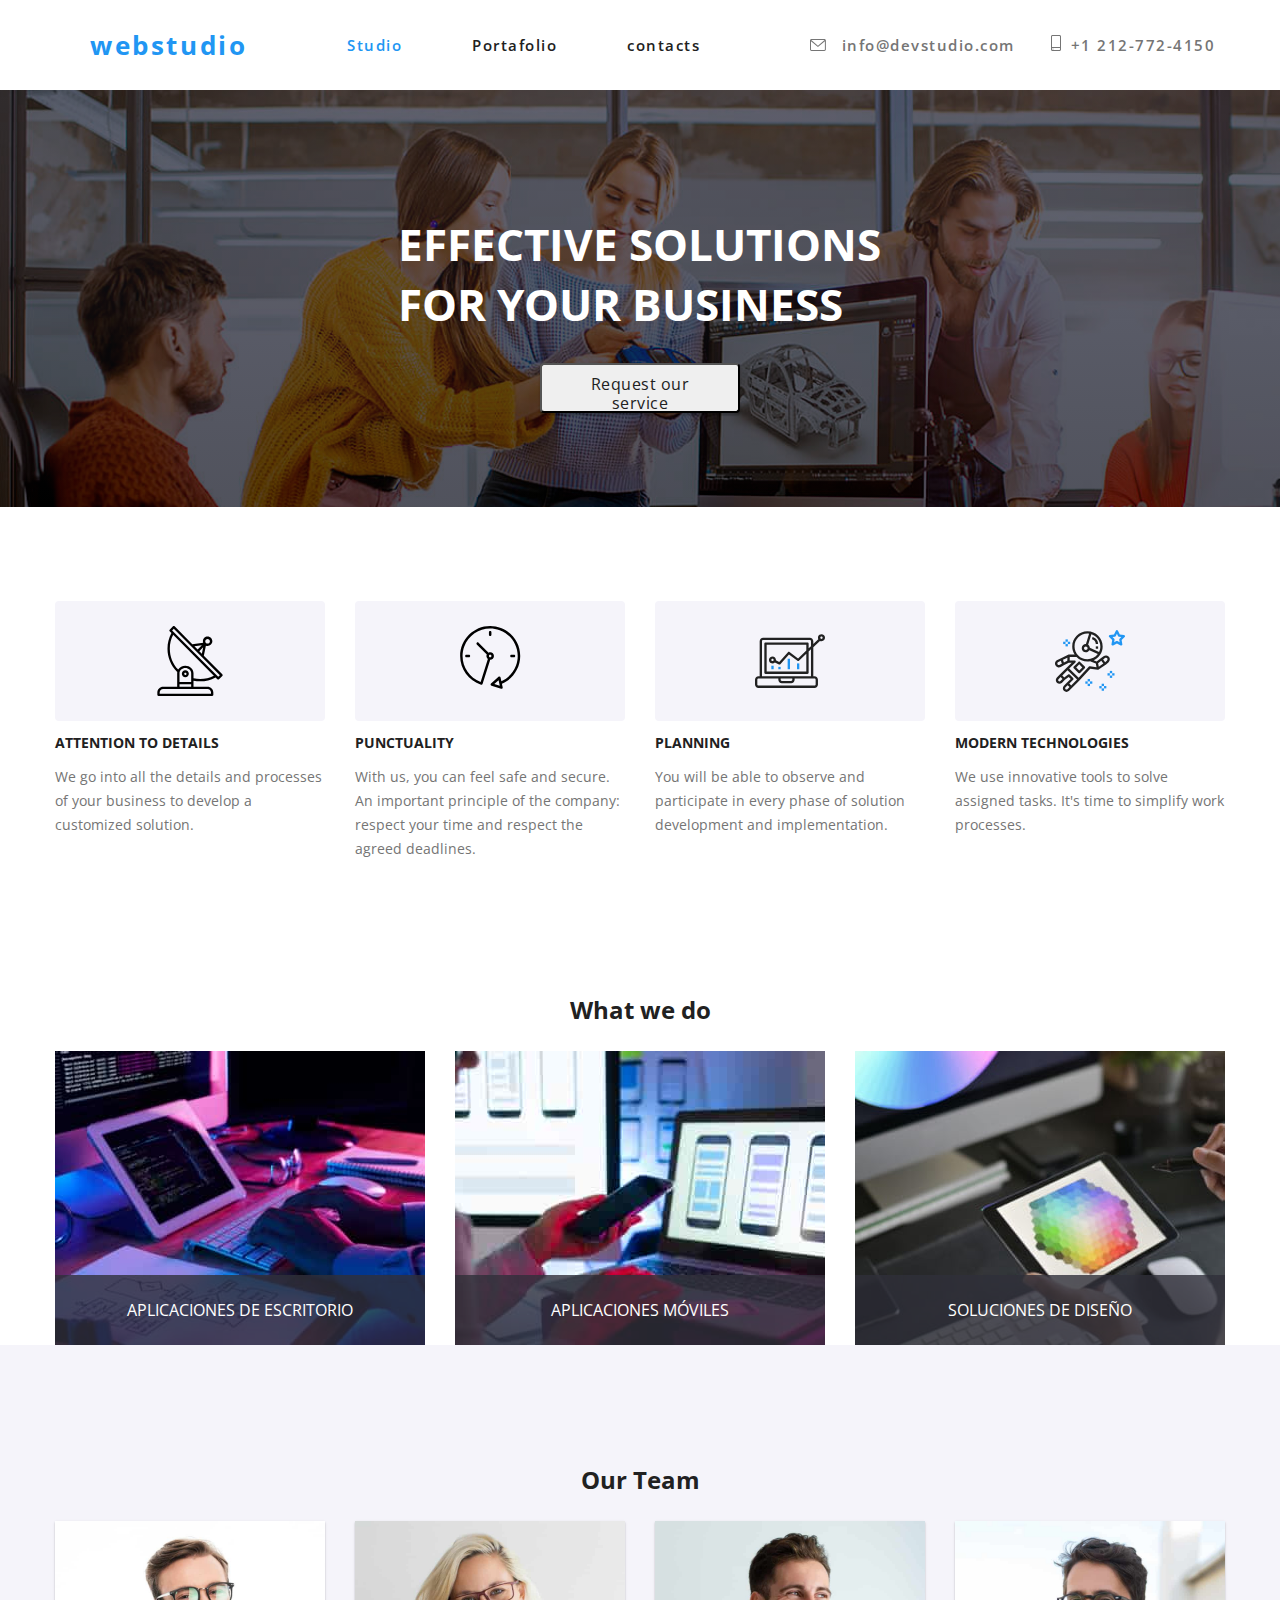
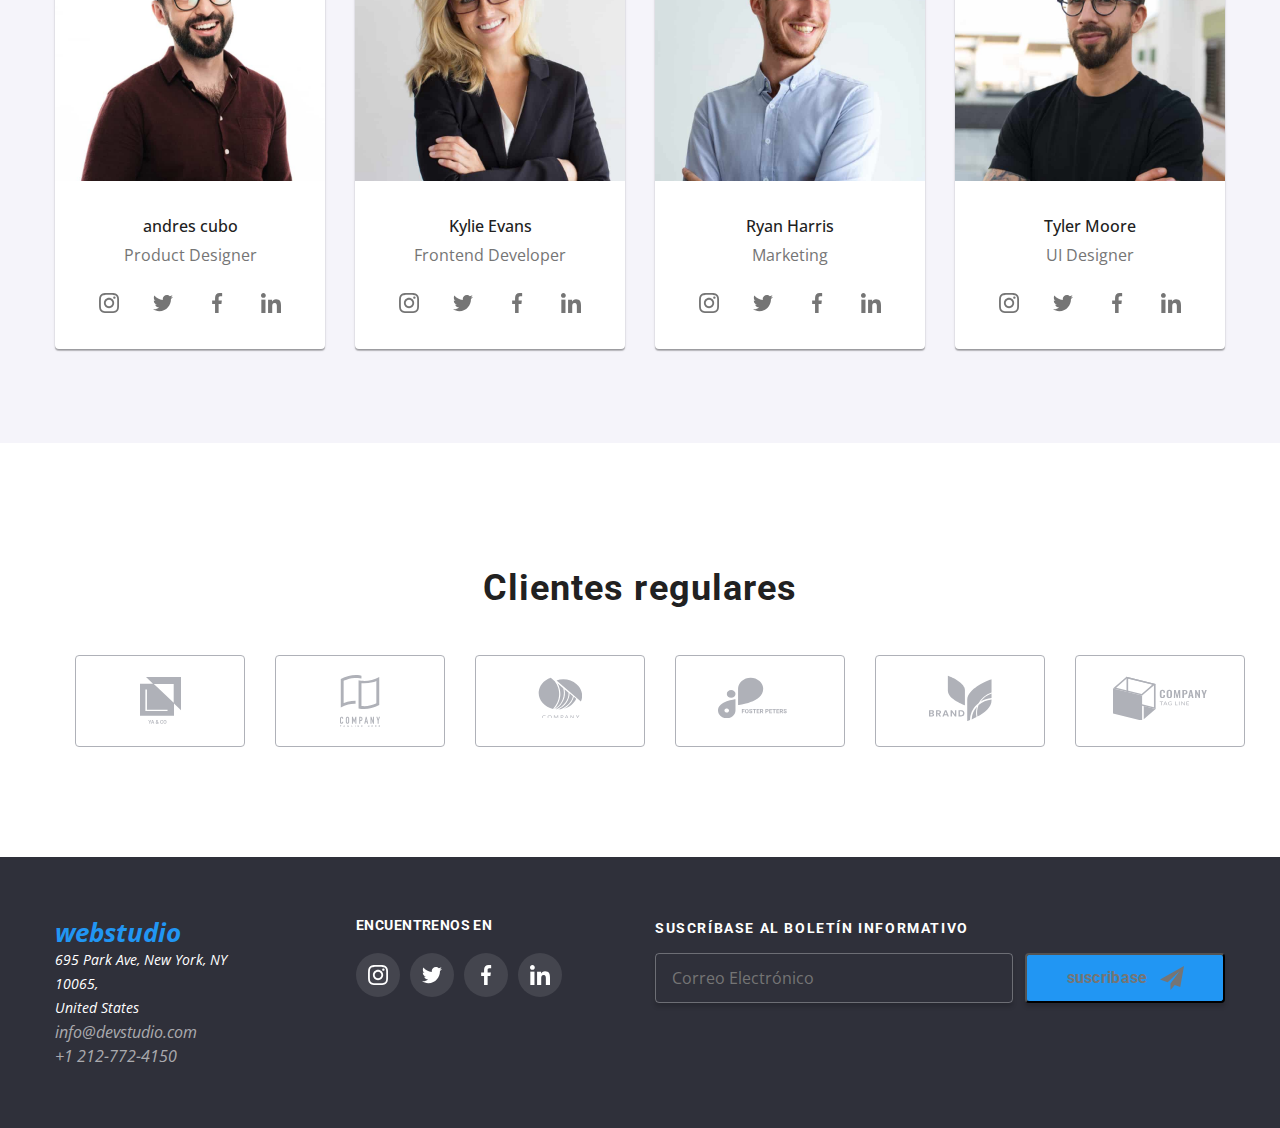
==== commit 7c0163d2: "actualizacion repositorio goit 7" ====
--- a/index.html
+++ b/index.html
@@ -4,519 +4,672 @@
     <meta charset="UTF-8" />
     <meta http-equiv="X-UA-Compatible" content="IE=edge" />
     <meta name="viewport" content="width=device-width, initial-scale=1.0" />
-    <link rel="stylesheet" href="./css/main.min.css" />
-    <!-- <link rel="stylesheet" href="node_modules/modern-normalize/modern-normalize.css"> -->
-    <link rel="stylesheet" href="./css/modern-normalize.css" />
-
-    <title>WebStudio</title>
+    <!-- Primeramente el normalizador -->
+    <link
+      rel="stylesheet"
+      href="https://cdnjs.cloudflare.com/ajax/libs/modern-normalize/1.0.0/modern-normalize.min.css"
+    />
+    <link rel="stylesheet" href="css/styles.css" />
+    <title>WEb Studio</title>
   </head>
 
   <body>
-    <!-- Header section -->
-    <header class="page__header">
-      <div class="container">
-        <nav>
-          <!-- Logo  -->
-          <a class="logo" href="./index.html">WebStudio</a>
-          <!-- menu  -->
-          <ul class="nav__menu list">
-            <li><a class="page current" href="./index.html">studio</a></li>
-            <li><a class="page" href="./portfolio.html">portfolio</a></li>
-            <li><a class="page" href="">contact</a></li>
-          </ul>
-        </nav>
-        <!-- contacts  -->
-        <ul class="contacts__menu list">
-          <li>
-            <a class="item" href="#">
-              <svg class="icon email">
-                <use href="./images/SVG/icons.svg#email"></use>
+    <!-- tu ya -->
+    <header>
+      <nav class="container header__navegation pv-main">
+        <ul class="header__list-menu list p-0">
+          <li class="">
+            <a class="webstudio link header__link" href="./index.html"
+              >webstudio</a
+            >
+          </li>
+
+          <li class="">
+            <a
+              class="link header__link header__menu current"
+              href="./index.html"
+              >Studio</a
+            >
+          </li>
+
+          <li class="">
+            <a class="link header__link" href="./portfolio.html">Portafolio</a>
+          </li>
+
+          <li class="">
+            <a class="link header__link" href="./contacts.html">contacts</a>
+          </li>
+        </ul>
+
+        <ul class="header__list-contact box__header list p-0">
+          <li class="header__item-contact">
+            <a href="mailto:info@devstudio.com" class="link icon header__link">
+              <svg class="email" width="16px" height="12px">
+                <use
+                  class="logo"
+                  href="./images/icons/symbol-defs.svg#icon-logo-email"
+                ></use>
               </svg>
-              info@devstudio.com
-            </a>
-          </li>
-
-          <li>
-            <a class="item" href="#">
-              <svg class="icon smartphone">
-                <use href="./images/SVG/icons.svg#smartphone"></use>
-              </svg>
-              +38 096 111 11 11
-            </a>
+
+              info@devstudio.com</a
+            >
+          </li>
+
+          <li class="header__item-contact">
+            <a href="tel:+12127724150" class="link icon header__link">
+              <svg class="telefono" width="10px" height="16px">
+                <use
+                  class="logo"
+                  href="./images/icons/symbol-defs.svg#icon-logo-telefono"
+                ></use></svg
+              >+1 212-772-4150</a
+            >
           </li>
         </ul>
-      </div>
+      </nav>
     </header>
 
-    <!-- main content section  -->
     <main>
-      <!-- Hero section  -->
-      <section class="hero bg-hero" id="estudio">
-        <h1 class="hero-title">efective solutions for your bussines</h1>
-
-        <button data-modal-open class="button__primary" type="button">
-          request or service
-        </button>
-
-        <div class="backdrop is-hidden" data-modal>
-          <div class="modal">
-            <button class="modal__close" data-modal-close>X</button>
-
-            <form name="customer-data" autocomplete="on">
-              <div class="form" role="group" aria-labelledby="subscribe">
-                <p class="form-title" id="subscribe">
-                  Deje sus datos, nos contactaremos con usted
-                </p>
-
-                <label class="form__label" for="username">Nombre</label>
-                <input
-                  class="form__input"
-                  name="username"
-                  type="text"
-                  id="username"
-                  required
-                />
-                <svg
-                  class="form__person-icon"
-                  xmlns="http://www.w3.org/2000/svg"
-                  width="12px"
-                  height="12px"
-                >
-                  <use href="./images/SVG/icons.svg#personicon"></use>
-                </svg>
-
-                <label class="form__label" for="phone">Teléfono</label>
-                <input
-                  class="form__input"
-                  name="phone"
-                  type="tel"
-                  id="phone"
-                  required
-                />
-                <svg
-                  class="form__tel-icon"
-                  xmlns="http://www.w3.org/2000/svg"
-                  width="13px"
-                  height="13px"
-                >
-                  <use href="./images/SVG/icons.svg#telicon"></use>
-                </svg>
-
-                <label class="form__label" for="e-mail">E-mail</label>
-                <input
-                  class="form__input"
-                  name="email"
-                  type="email"
-                  id="e-mail"
-                  required
-                />
-                <svg
-                  class="form__envelope-icon"
-                  xmlns="http://www.w3.org/2000/svg"
-                  width="15px"
-                  height="12px"
-                >
-                  <use href="./images/SVG/icons.svg#envelopeicon"></use>
-                </svg>
-
-                <label class="form__label" for="comments">Comentarios</label>
-                <textarea
-                  class="form__textarea"
-                  name="comments"
-                  id="comments"
-                  rows="10"
-                  placeholder="Introduzca el texto"
-                ></textarea>
-
-                <div class="form__tyc">
-                  <input
-                    class="form__checkbox"
-                    name="terms-conditions"
-                    type="checkbox"
-                    value="tyc"
-                    id="tyc"
-                  />
-                  <label class="form__terms-conditions" for="tyc"
-                    >Estoy de acuerdo con el boletín informativo y acepto los
-                    Términos y Condiciones</label
-                  >
-                </div>
-                <button class="form__button" type="submit">Enviar</button>
+      <!-- tu ya -->
+      <section class="our-service section">
+        <div class="container our-service__text">
+          <h1 class="our-service__title">
+            EFFECTIVE SOLUTIONS FOR YOUR BUSINESS
+          </h1>
+
+          <div class="buttons our-service__container">
+            <button type="button" class="button" data-modal-open>
+              Request our service
+            </button>
+
+            <div class="backdrop is-hidden" data-modal>
+              <div class="modal">
+                <button class="modal__close" data-modal-close>X</button>
+
+                <form name="customer-data" autocomplete="on">
+                  <div class="form" role="group" aria-labelledby="subscribe">
+                    <p class="form-title" id="subscribe">
+                      Deje sus datos, nos contactaremos con usted
+                    </p>
+
+                    <label class="form__label" for="username">Nombre</label>
+                    <input
+                      class="form__input"
+                      name="username"
+                      type="text"
+                      id="username"
+                      required
+                    />
+                    <svg
+                      class="form__person-icon"
+                      xmlns="http://www.w3.org/2000/svg"
+                      width="12px"
+                      height="12px"
+                    >
+                      <use
+                        href="./images/icons/symbol-defs-modal.svg#icon-name"
+                      ></use>
+                    </svg>
+
+                    <label class="form__label" for="phone">Teléfono</label>
+                    <input
+                      class="form__input"
+                      name="phone"
+                      type="tel"
+                      id="phone"
+                      required
+                    />
+                    <svg
+                      class="form__tel-icon"
+                      xmlns="http://www.w3.org/2000/svg"
+                      width="13px"
+                      height="13px"
+                    >
+                      <use
+                        href="./images/icons/symbol-defs-modal.svg#icon-tel"
+                      ></use>
+                    </svg>
+
+                    <label class="form__label" for="e-mail">E-mail</label>
+                    <input
+                      class="form__input"
+                      name="email"
+                      type="email"
+                      id="e-mail"
+                      required
+                    />
+                    <svg
+                      class="form__envelope-icon"
+                      xmlns="http://www.w3.org/2000/svg"
+                      width="15px"
+                      height="12px"
+                    >
+                      <use
+                        href="./images/icons/symbol-defs-modal.svg#icon-email"
+                      ></use>
+                    </svg>
+
+                    <label class="form__label" for="comments"
+                      >Comentarios</label
+                    >
+                    <textarea
+                      class="form__textarea"
+                      name="comments"
+                      id="comments"
+                      rows="10"
+                      placeholder="Introduzca el texto"
+                    ></textarea>
+
+                    <div class="form__tyc">
+                      <input
+                        class="form__checkbox"
+                        name="terms-conditions"
+                        type="checkbox"
+                        value="tyc"
+                        id="tyc"
+                      />
+                      <label class="form__terms-conditions" for="tyc"
+                        >Estoy de acuerdo con el boletín informativo y acepto
+                        los Términos y Condiciones</label
+                      >
+                    </div>
+                    <button class="form__button" type="submit">Enviar</button>
+                  </div>
+                </form>
               </div>
-            </form>
+            </div>
           </div>
         </div>
       </section>
-      <!-- Benefits section  -->
-      <section class="benefits">
-        <div class="container">
-          <ul class="benefits__list">
-            <li>
-              <div>
-                <svg class="icon__benefit">
-                  <use href="./images/SVG/icons.svg#antena"></use>
-                </svg>
+      <!-- tu ya -->
+      <section class="about about section">
+        <ul class="container about__list list p-0">
+          <li>
+            <div class="about__container">
+              <svg class="about__svg">
+                <use
+                  href="./images/icons/symbol-defs.svg#icon-panel-antena-1"
+                ></use>
+              </svg>
+            </div>
+            <h3 class="about__text">ATTENTION TO DETAILS</h3>
+            <p class="about__paragraph">
+              We go into all the details and processes of your business to
+              develop a customized solution.
+            </p>
+          </li>
+
+          <li>
+            <div class="about__container">
+              <svg class="about__svg">
+                <use
+                  href="./images/icons/symbol-defs.svg#icon-panel-reloj-2"
+                ></use>
+              </svg>
+            </div>
+            <h3 class="about__text">PUNCTUALITY</h3>
+            <p class="about__paragraph">
+              With us, you can feel safe and secure. An important principle of
+              the company: respect your time and respect the agreed deadlines.
+            </p>
+          </li>
+
+          <li>
+            <div class="about__container">
+              <svg class="about__svg">
+                <use href="./images/icons/svg-2.svg#icon-diagrama"></use>
+              </svg>
+            </div>
+            <h3 class="about__text">PLANNING</h3>
+            <p class="about__paragraph">
+              You will be able to observe and participate in every phase of
+              solution development and implementation.
+            </p>
+          </li>
+
+          <li>
+            <div class="about__container">
+              <svg class="about__svg">
+                <use href="./images/icons/svg-2.svg#icon-astronauta"></use>
+              </svg>
+            </div>
+            <h3 class="about__text">MODERN TECHNOLOGIES</h3>
+            <p class="about__paragraph">
+              We use innovative tools to solve assigned tasks. It's time to
+              simplify work processes.
+            </p>
+          </li>
+        </ul>
+      </section>
+      <!-- tu ya -->
+      <section class="what-we-do">
+        <div class="container section">
+          <h2 class="team__title">What we do</h2>
+
+          <ul class="what-we-do__list list p-0">
+            <li class="what-we-do__item">
+              <img
+                src="images/img.jpg"
+                alt="primer imagen"
+                width="370"
+                height="294"
+                top="1061"
+                left="215"
+              />
+              <div class="what-we-do__item-text">
+                APLICACIONES DE ESCRITORIO
               </div>
-
-              <h3 class="title">atention to detail</h3>
-              <p class="description">
-                We go into all the details and processes of your business to
-                develop a customized solution.
-              </p>
-            </li>
-
-            <li>
-              <div>
-                <svg class="icon__benefit">
-                  <use href="./images/SVG/icons.svg#clock"></use>
-                </svg>
-              </div>
-
-              <h3 class="title">punctuality</h3>
-              <p class="description">
-                With us, you can feel safe and secure. An important principle of
-                the company: respect your time and respectthe agreed deadlines.
-              </p>
-            </li>
-
-            <li>
-              <div>
-                <svg class="icon__benefit">
-                  <use href="./images/SVG/icons.svg#diagram"></use>
-                </svg>
-              </div>
-
-              <h3 class="title">planning</h3>
-              <p class="description">
-                You will be able to observe and participate in every phase of
-                solution development and implementation.
-              </p>
-            </li>
-
-            <li>
-              <div>
-                <svg class="icon__benefit">
-                  <use href="./images/SVG/icons.svg#astronaut"></use>
-                </svg>
-              </div>
-
-              <h3 class="title">modern technologies</h3>
-              <p class="description">
-                We use innovative tools to solve assigned tasks. It's time to
-                simplify work processes.
-              </p>
+            </li>
+
+            <li class="what-we-do__item">
+              <img
+                src="images/img (1).jpg"
+                alt="segunda imagen"
+                width="370"
+                height="294"
+                top="1061"
+                left="215"
+              />
+              <div class="what-we-do__item-text">APLICACIONES MÓVILES</div>
+            </li>
+
+            <li class="what-we-do__item">
+              <img
+                src="images/img (2).jpg"
+                alt="tercera imagen"
+                width="370"
+                height="294"
+                top="1061"
+                left="215"
+              />
+              <div class="what-we-do__item-text">SOLUCIONES DE DISEÑO</div>
             </li>
           </ul>
         </div>
       </section>
-      <!-- What we do section  -->
-      <section class="what__we-do no-top-pading">
+
+      <!-- tu ya -->
+      <section class="team section">
         <div class="container">
-          <h2>What we do</h2>
-          <!-- images  -->
-          <ul>
-            <li>
-              <img src="./images/image1.png" alt="Desktop Apps" width="100%" />
-            </li>
-
-            <li>
-              <img src="./images/image2.png" alt="Mobile Apps" width="100%" />
-            </li>
-
-            <li>
-              <img
-                src="./images/image3.png"
-                alt="Design & solutions"
-                width="100%"
-              />
+          <h2 class="team__title">Our Team</h2>
+
+          <ul class="team__list list p-0">
+            <li class="team__item">
+              <article>
+                <img
+                  class="team__img"
+                  src="images/card1.jpg"
+                  alt="andres cubo"
+                  width="260px"
+                  height="270px"
+                />
+                <h4 class="team__name">andres cubo</h4>
+                <p class="team__description">Product Designer</p>
+
+                <div>
+                  <ul class="team-social__list list p-0">
+                    <li class="team-social__item">
+                      <a href="" class="team-social__link">
+                        <svg class="team__svg" width="20px" height="20px">
+                          <use
+                            href="./images/icons/symbol-defs.svg#icon-instagram"
+                          ></use>
+                        </svg>
+                      </a>
+                    </li>
+
+                    <li class="team-social__item">
+                      <a href="" class="team-social__link">
+                        <svg class="team__svg" width="20px" height="20px">
+                          <use
+                            href="./images/icons/symbol-defs.svg#icon-twitter"
+                          ></use>
+                        </svg>
+                      </a>
+                    </li>
+
+                    <li class="team-social__item">
+                      <a href="" class="team-social__link">
+                        <svg class="team__svg" width="20px" height="20px">
+                          <use
+                            href="./images/icons/symbol-defs.svg#icon-facebook"
+                          ></use>
+                        </svg>
+                      </a>
+                    </li>
+
+                    <li class="team-social__item">
+                      <a href="" class="team-social__link">
+                        <svg class="team__svg" width="20px" height="20px">
+                          <use
+                            href="./images/icons/symbol-defs.svg#icon-linkedin"
+                          ></use>
+                        </svg>
+                      </a>
+                    </li>
+                  </ul>
+                </div>
+              </article>
+            </li>
+
+            <li class="team__item">
+              <article>
+                <img
+                  class="team__img"
+                  src="images/card2.jpg"
+                  alt="Kylie Evans"
+                  width="260px"
+                  height="270px"
+                />
+                <h4 class="team__name">Kylie Evans</h4>
+                <p class="team__description">Frontend Developer</p>
+
+                <div>
+                  <ul class="team-social__list list p-0">
+                    <li class="team-social__item">
+                      <a href="" class="team-social__link">
+                        <svg class="team__svg" width="20px" height="20px">
+                          <use
+                            href="./images/icons/symbol-defs.svg#icon-instagram"
+                          ></use>
+                        </svg>
+                      </a>
+                    </li>
+
+                    <li class="team-social__item">
+                      <a href="" class="team-social__link">
+                        <svg class="team__svg" width="20px" height="20px">
+                          <use
+                            href="./images/icons/symbol-defs.svg#icon-twitter"
+                          ></use>
+                        </svg>
+                      </a>
+                    </li>
+
+                    <li class="team-social__item">
+                      <a href="" class="team-social__link">
+                        <svg class="team__svg" width="20px" height="20px">
+                          <use
+                            href="./images/icons/symbol-defs.svg#icon-facebook"
+                          ></use>
+                        </svg>
+                      </a>
+                    </li>
+
+                    <li class="team-social__item">
+                      <a href="" class="team-social__link">
+                        <svg class="team__svg" width="20px" height="20px">
+                          <use
+                            href="./images/icons/symbol-defs.svg#icon-linkedin"
+                          ></use>
+                        </svg>
+                      </a>
+                    </li>
+                  </ul>
+                </div>
+              </article>
+            </li>
+
+            <li class="team__item">
+              <article>
+                <img
+                  class="team__img"
+                  src="images/card3.jpg"
+                  alt="Ryan Harris"
+                  width="260px"
+                  height="270px"
+                />
+                <h4 class="team__name">Ryan Harris</h4>
+                <p class="team__description">Marketing</p>
+
+                <div>
+                  <ul class="team-social__list list p-0">
+                    <li class="team-social__item">
+                      <a href="" class="team-social__link">
+                        <svg class="team__svg" width="20px" height="20px">
+                          <use
+                            href="./images/icons/symbol-defs.svg#icon-instagram"
+                          ></use>
+                        </svg>
+                      </a>
+                    </li>
+
+                    <li class="team-social__item">
+                      <a href="" class="team-social__link">
+                        <svg class="team__svg" width="20px" height="20px">
+                          <use
+                            href="./images/icons/symbol-defs.svg#icon-twitter"
+                          ></use>
+                        </svg>
+                      </a>
+                    </li>
+
+                    <li class="team-social__item">
+                      <a href="" class="team-social__link">
+                        <svg class="team__svg" width="20px" height="20px">
+                          <use
+                            href="./images/icons/symbol-defs.svg#icon-facebook"
+                          ></use>
+                        </svg>
+                      </a>
+                    </li>
+
+                    <li class="team-social__item">
+                      <a href="" class="team-social__link">
+                        <svg class="team__svg" width="20px" height="20px">
+                          <use
+                            href="./images/icons/symbol-defs.svg#icon-linkedin"
+                          ></use>
+                        </svg>
+                      </a>
+                    </li>
+                  </ul>
+                </div>
+              </article>
+            </li>
+
+            <li class="team__item">
+              <article>
+                <img
+                  class="team__img"
+                  src="images/card4.jpg"
+                  alt="Tyler Moore"
+                  width="260px"
+                  height="270px"
+                />
+                <h4 class="team__name">Tyler Moore</h4>
+                <p class="team__description">UI Designer</p>
+
+                <div>
+                  <ul class="team-social__list list p-0">
+                    <li class="team-social__item">
+                      <a href="" class="team-social__link">
+                        <svg class="team__svg" width="20px" height="20px">
+                          <use
+                            href="./images/icons/symbol-defs.svg#icon-instagram"
+                          ></use>
+                        </svg>
+                      </a>
+                    </li>
+
+                    <li class="team-social__item">
+                      <a href="" class="team-social__link">
+                        <svg class="team__svg" width="20px" height="20px">
+                          <use
+                            href="./images/icons/symbol-defs.svg#icon-twitter"
+                          ></use>
+                        </svg>
+                      </a>
+                    </li>
+
+                    <li class="team-social__item">
+                      <a href="" class="team-social__link">
+                        <svg class="team__svg" width="20px" height="20px">
+                          <use
+                            href="./images/icons/symbol-defs.svg#icon-facebook"
+                          ></use>
+                        </svg>
+                      </a>
+                    </li>
+
+                    <li class="team-social__item">
+                      <a href="" class="team-social__link">
+                        <svg class="team__svg" width="20px" height="20px">
+                          <use
+                            href="./images/icons/symbol-defs.svg#icon-linkedin"
+                          ></use>
+                        </svg>
+                      </a>
+                    </li>
+                  </ul>
+                </div>
+              </article>
             </li>
           </ul>
         </div>
       </section>
-      <!-- Our team  -->
-      <section class="section team__section">
+
+      <!-- tu ya -->
+      <section class="section customer">
         <div class="container">
-          <h2>Our Team</h2>
-          <!-- Cards  -->
-          <ul class="team__cards">
-            <li>
-              <img src="./images/team1.jpg" alt="first Member" width="270" />
-              <h3>Christopher Walker</h3>
-              <p>Product Designer</p>
-              <ul>
-                <li>
-                  <a href="#">
-                    <svg class="icon">
-                      <use href="./images/SVG/icons.svg#instagram"></use>
-                    </svg>
-                  </a>
-                </li>
-                <li>
-                  <a href="#">
-                    <svg class="icon">
-                      <use href="./images/SVG/icons.svg#twitter"></use>
-                    </svg>
-                  </a>
-                </li>
-                <li>
-                  <a href="#">
-                    <svg class="icon">
-                      <use href="./images/SVG/icons.svg#facebook"></use>
-                    </svg>
-                  </a>
-                </li>
-                <li>
-                  <a href="#">
-                    <svg class="icon">
-                      <use href="./images/SVG/icons.svg#linkedin"></use>
-                    </svg>
-                  </a>
-                </li>
-              </ul>
-            </li>
-
-            <li>
-              <img src="./images/team2.jpg" alt="second Member" width="270" />
-              <h3>Kylie Evans</h3>
-              <p>Frontend Developer</p>
-              <!-- Redes sociales  -->
-
-              <ul>
-                <li>
-                  <a href="#">
-                    <svg class="icon">
-                      <use href="./images/SVG/icons.svg#instagram"></use>
-                    </svg>
-                  </a>
-                </li>
-                <li>
-                  <a href="#">
-                    <svg class="icon">
-                      <use href="./images/SVG/icons.svg#twitter"></use>
-                    </svg>
-                  </a>
-                </li>
-                <li>
-                  <a href="#">
-                    <svg class="icon">
-                      <use href="./images/SVG/icons.svg#facebook"></use>
-                    </svg>
-                  </a>
-                </li>
-                <li>
-                  <a href="#">
-                    <svg class="icon">
-                      <use href="./images/SVG/icons.svg#linkedin"></use>
-                    </svg>
-                  </a>
-                </li>
-              </ul>
-            </li>
-
-            <li>
-              <img src="./images/team3.jpg" alt="third Member" width="270" />
-              <h3>Ryan Harris</h3>
-              <p>Marketing</p>
-              <!-- Redes sociales  -->
-              <ul>
-                <li>
-                  <a href="#">
-                    <svg class="icon">
-                      <use href="./images/SVG/icons.svg#instagram"></use>
-                    </svg>
-                  </a>
-                </li>
-                <li>
-                  <a href="#">
-                    <svg class="icon">
-                      <use href="./images/SVG/icons.svg#twitter"></use>
-                    </svg>
-                  </a>
-                </li>
-                <li>
-                  <a href="#">
-                    <svg class="icon">
-                      <use href="./images/SVG/icons.svg#facebook"></use>
-                    </svg>
-                  </a>
-                </li>
-                <li>
-                  <a href="#">
-                    <svg class="icon">
-                      <use href="./images/SVG/icons.svg#linkedin"></use>
-                    </svg>
-                  </a>
-                </li>
-              </ul>
-            </li>
-
-            <li>
-              <img src="./images/team4.jpg" alt="fourth Member" width="270" />
-              <h3>Tyler Moore</h3>
-              <p>UI Designer</p>
-              <!-- Redes sociales  -->
-              <ul>
-                <li>
-                  <a href="#">
-                    <svg class="icon">
-                      <use href="./images/SVG/icons.svg#instagram"></use>
-                    </svg>
-                  </a>
-                </li>
-                <li>
-                  <a href="#">
-                    <svg class="icon">
-                      <use href="./images/SVG/icons.svg#twitter"></use>
-                    </svg>
-                  </a>
-                </li>
-                <li>
-                  <a href="#">
-                    <svg class="icon">
-                      <use href="./images/SVG/icons.svg#facebook"></use>
-                    </svg>
-                  </a>
-                </li>
-                <li>
-                  <a href="#">
-                    <svg class="icon">
-                      <use href="./images/SVG/icons.svg#linkedin"></use>
-                    </svg>
-                  </a>
-                </li>
-              </ul>
-            </li>
-          </ul>
-        </div>
-      </section>
-
-      <!-- Regular costumers  -->
-      <section class="customers">
-        <div class="container">
-          <h2>Regular Custumers</h2>
-
-          <ul>
-            <li>
-              <svg class="icon__customer" width="41" height="47">
-                <use href="./images/SVG/icons.svg#company-1"></use>
-              </svg>
-            </li>
-
-            <li>
-              <svg class="icon__customer company" width="40" height="52">
-                <use href="./images/SVG/icons.svg#company-2"></use>
-              </svg>
-            </li>
-
-            <li>
-              <svg class="icon__customer company" width="44" height="41">
-                <use href="./images/SVG/icons.svg#company-3"></use>
-              </svg>
-            </li>
-            <li>
-              <svg class="icon__customer company" width="85" height="41">
-                <use href="./images/SVG/icons.svg#company-4"></use>
-              </svg>
-            </li>
-            <li>
-              <svg class="icon__customer company" width="63" height="46">
-                <use href="./images/SVG/icons.svg#company-5"></use>
-              </svg>
-            </li>
-            <li>
-              <svg class="icon__customer company" width="94" height="44">
-                <use href="./images/SVG/icons.svg#company-6"></use>
-              </svg>
-            </li>
-          </ul>
+          <h2 class="customer__title">Clientes regulares</h2>
+
+          <div class="customer__container">
+            <ul class="customer__list">
+              <li class="customer__item link list">
+                <svg class="customer__svg" width="41" height="47">
+                  <use href="./images/icons/symbol-defs.svg#company-1"></use>
+                </svg>
+              </li>
+
+              <li class="customer__item link list">
+                <svg class="customer__svg" width="40" height="52">
+                  <use href="./images/icons/symbol-defs.svg#company-2"></use>
+                </svg>
+              </li>
+              <li class="customer__item link list">
+                <div>
+                  <svg class="customer__svg" width="44" height="41">
+                    <use href="./images/icons/symbol-defs.svg#company-3"></use>
+                  </svg>
+                </div>
+              </li>
+              <li class="customer__item link list">
+                <div>
+                  <svg class="customer__svg" width="85" height="41">
+                    <use href="./images/icons/symbol-defs.svg#company-4"></use>
+                  </svg>
+                </div>
+              </li>
+              <li class="customer__item link list">
+                <div>
+                  <svg class="customer__svg" width="63" height="46">
+                    <use href="./images/icons/symbol-defs.svg#company-5"></use>
+                  </svg>
+                </div>
+              </li>
+              <li class="customer__item link list">
+                <div>
+                  <svg class="customer__svg" width="94" height="44">
+                    <use href="./images/icons/symbol-defs.svg#company-6"></use>
+                  </svg>
+                </div>
+              </li>
+            </ul>
+          </div>
         </div>
       </section>
     </main>
-
+    <!-- tu ya -->
     <footer>
-      <a class="logo" href="">WebStudio</a>
-      <div class="container">
-        <address>
-          <ul>
-            <li>
-              <a
-                class="contact"
-                href="#"
-                target="_blank"
-                rel="noopener noreferrer"
-                >Kiev, avenida. Lesy Ukrainkiy, 26</a
-              >
-            </li>
-            <li>
-              <a class="contact" href="mailto:info@devstudio.com"
-                >info@devstudio.com</a
-              >
-            </li>
-            <li>
-              <a class="contact" href="tel:380961111111">+38 096 111 11 11</a>
-            </li>
-          </ul>
-        </address>
-
-        <aside>
-          <p>FIND US</p>
-          <ul>
-            <li>
-              <a href="#">
-                <svg class="icon" width="20" height="20">
-                  <use href="./images/SVG/icons.svg#instagram"></use>
+      <address class="footer container">
+        <div>
+          <div class="footer__text p-0">
+            <a class="webstudio link" href="./index.html">webstudio</a>
+            <br />
+            <p>695 Park Ave, New York, NY 10065,</p>
+            <p>United States</p>
+          </div>
+
+          <div class="footer__contacts">
+            <a href="mailto:info@devstudio.com">info@devstudio.com</a>
+            <a href="tel:+12127724150">+1 212-772-4150</a>
+          </div>
+        </div>
+
+        <div class="footer__container-redes">
+          <h3 class="footer__container-title m-0">ENCUENTRENOS EN</h3>
+          <ul class="footer__container-list list p-0">
+            <li class="footer__container-item">
+              <a href="" class="footer__container-link">
+                <svg class="footer__container-svg" width="20px" height="20px">
+                  <use
+                    href="./images/icons/symbol-defs.svg#icon-instagram"
+                  ></use>
                 </svg>
               </a>
             </li>
-            <li>
-              <a href="#">
-                <svg class="icon" width="20" height="20">
-                  <use href="./images/SVG/icons.svg#twitter"></use>
+
+            <li class="footer__container-item">
+              <a href="" class="footer__container-link">
+                <svg class="footer__container-svg" width="20px" height="20px">
+                  <use href="./images/icons/symbol-defs.svg#icon-twitter"></use>
                 </svg>
               </a>
             </li>
-            <li>
-              <a href="#">
-                <svg class="icon" width="20" height="20">
-                  <use href="./images/SVG/icons.svg#facebook"></use>
+
+            <li class="footer__container-item">
+              <a href="" class="footer__container-link">
+                <svg class="footer__container-svg" width="20px" height="20px">
+                  <use
+                    href="./images/icons/symbol-defs.svg#icon-facebook"
+                  ></use>
                 </svg>
               </a>
             </li>
-            <li>
-              <a href="#">
-                <svg class="icon" width="20" height="20">
-                  <use href="./images/SVG/icons.svg#linkedin"></use>
+
+            <li class="footer__container-item">
+              <a href="" class="footer__container-link">
+                <svg class="footer__container-svg" width="20px" height="20px">
+                  <use
+                    href="./images/icons/symbol-defs.svg#icon-linkedin"
+                  ></use>
                 </svg>
               </a>
             </li>
           </ul>
-        </aside>
-
-        <aside class="subscribe">
-          <h3 id="subscribe">SUSCRÍBASE AL BOLETÍN INFORMATIVO</h3>
-          <form class="subscribe_form" name="subscribe_form" autocomplete="on">
-            <label for="subs-email"></label>
-            <input
-              id="subs_email"
-              class="subs__email"
-              type="email"
-              name="subs__email"
-              placeholder="Correo electrónico"
-            />
-            <button class="subs__button" type="submit">
-              Suscríbase
-              <svg
-                class="subs__icon"
-                xmlns="http://www.w3.org/2000/svg"
-                width="24px"
-                height="24px"
-              >
-                <use href="./images/SVG/icons.svg#sendicon"></use>
-              </svg>
-            </button>
-          </form>
-        </aside>
-      </div>
+        </div>
+
+        <div>
+          <ul class="list footer__suscribe">
+            <li>
+              <h3 class="footer__suscribe-title m-0">
+                SUSCRÍBASE al boletín informativo
+              </h3>
+            </li>
+            <li>
+              <form class="footer__form" name="suscribirse-from" action="">
+                <label for="email">
+                  <input
+                    type="email"
+                    id="email"
+                    class="footer__form-email"
+                    placeholder="Correo Electrónico"
+                  />
+                </label>
+                <button type="submit" class="footer__form-button">
+                  suscribase
+                  <svg class="footer__form-svg" width="24" height="24">
+                    <use
+                      href="./images/icons/symbol-defs-email.svg#icon-enviar-cono"
+                    />
+                  </svg>
+                </button>
+              </form>
+            </li>
+          </ul>
+        </div>
+      </address>
     </footer>
 
     <script src="./js/modal.js"></script>
--- a/css/styles.css
+++ b/css/styles.css
@@ -0,0 +1,999 @@
+@import url("https://fonts.googleapis.com/css2?family=Roboto:wght@400;500;700;900&display=swap");
+
+@import url("https://fonts.googleapis.com/css2?family=Open+Sans:ital,wght@0,300;0,400;0,500;0,600;0,700;0,800;1,300;1,400;1,500;1,600;1,700;1,800&family=Roboto:ital,wght@0,100;0,300;0,400;0,500;0,700;0,900;1,100;1,300;1,400;1,500;1,700;1,900&display=swap");
+
+@import url("https://fonts.googleapis.com/css2?family=Raleway:ital,wght@0,100;0,200;0,300;0,400;0,500;0,600;0,700;0,800;0,900;1,100;1,200;1,300;1,400;1,500;1,600;1,700;1,800;1,900&family=Roboto:ital,wght@0,100;0,300;0,400;0,500;0,700;0,900;1,100;1,300;1,400;1,500;1,700;1,900&display=swap");
+
+* {
+  font-family: "Open Sans", "Roboto", sans-serif;
+}
+
+/* estilos generales   */
+.section {
+  padding-top: 94px;
+  padding-bottom: 94px;
+}
+
+.list {
+  margin: 0;
+  list-style: none;
+}
+.link {
+  text-decoration: none;
+}
+
+.current {
+  display: inline-block;
+  height: 100%;
+  position: relative;
+  padding: 25px 0;
+  outline: none;
+}
+
+.current:focus::after,
+.current:focus-within::after,
+.current:focus-visible::after,
+.current:hover::after,
+.current:active::after {
+  display: inline-block;
+  position: absolute;
+  content: "";
+  width: 100%;
+  height: 5px;
+  background-color: var(--main--primaryColor);
+  left: 0;
+  bottom: -25px;
+}
+
+.p-0 {
+  padding: 0;
+}
+.m-0 {
+  margin: 0%;
+}
+
+.pv-main {
+  padding: 40px 0;
+}
+
+.our-service {
+  /* background-color: var(--main--backgraundSecundario); */
+
+  background-image: linear-gradient(
+      to bottom,
+      rgba(47, 48, 58, 0.4),
+      rgba(0, 0, 0, 0.4)
+    ),
+    url("../images/fondo-index.png");
+}
+
+:root {
+  --main--primaryColor: rgb(33, 150, 243);
+  --main--secundario: rgb(33, 33, 33);
+  --main--textColor: rgb(255, 255, 255);
+  --main--backgraundSecundario: rgb(47, 48, 58);
+  --main--textSecundario: rgb(117, 117, 117);
+  --main--color--fondo--logos: rgb(245, 244, 250);
+}
+
+body {
+  font-family: "Roboto", "Releway", sans-serif;
+  background: var(--main--textColor);
+  line-height: 1.5;
+  /* position: relative; */
+}
+.container {
+  width: 1200px;
+  margin: 0 auto;
+  padding: 0 15px;
+}
+
+/*  estilos header links y botones */
+/*estilo links header  */
+.header__navegation {
+  display: flex;
+  justify-content: space-between;
+}
+
+.header__list-menu {
+  display: flex;
+  column-gap: 50px;
+  justify-content: center;
+  align-items: center;
+  padding: 25px;
+  transition: color 0.3s cubic-bezier(0.075, 0.82, 0.165, 1);
+}
+.header__list-menu a:hover {
+  color: var(--main--primaryColor);
+}
+
+.header__list-contact {
+  display: flex;
+  justify-content: center;
+  align-items: center;
+  column-gap: 16px;
+}
+
+/* para revisar esta parte del codigo email contactos----------------------*/
+
+/* estilos para svg email y texto email:hover*/
+.header__item-contact .email {
+  fill: #757575;
+  margin-right: 10px;
+  transition: color 0.3s cubic-bezier(0.075, 0.82, 0.165, 1);
+}
+.header__item-contact:hover > .icon,
+.header__item-contact:focus > .icon,
+.header__item-contact:focus-within > .icon {
+  color: var(--main--primaryColor);
+}
+
+.header__item-contact:hover .email,
+.header__item-contact:focus .email,
+.header__item-contact:focus-within .email {
+  fill: var(--main--primaryColor);
+}
+
+/* estilos para svg telefono y texto telefono:hover*/
+.header__item-contact .telefono {
+  fill: #757575;
+  margin-right: 10px;
+  transition: color 0.3s cubic-bezier(0.075, 0.82, 0.165, 1);
+}
+.header__item-contact:hover > .icon,
+.header__item-contact:focus > .icon,
+.header__item-contact:focus-within > .icon {
+  color: var(--main--primaryColor);
+}
+
+.header__item-contact:hover .telefono,
+.header__item-contact:focus .telefono,
+.header__item-contact:focus-within .telefono {
+  fill: var(--main--primaryColor);
+}
+
+/* para revisar esta parte del codigo logos empresas que trabajan con nosotros ----------------------*/
+
+.customer__item {
+  display: flex;
+  align-items: center;
+  justify-content: center;
+  flex-wrap: wrap;
+  cursor: pointer;
+  height: 92px;
+  width: 170px;
+  border-radius: 4px;
+  border: 1px solid #afb1b8;
+  fill: #afb1b8;
+  transition: color 0.3s cubic-bezier(0.075, 0.82, 0.165, 1);
+}
+.customer__container .customer__item:hover {
+  fill: var(--main--primaryColor);
+  border: 1px solid var(--main--primaryColor);
+}
+
+/***************************************---------------*******************/
+/* Font Stylesk */
+.header__link {
+  font-weight: 600;
+  font-size: 15px;
+  line-height: 1.36;
+  letter-spacing: 0.1em;
+  padding: 10px;
+}
+
+.webstudio {
+  color: var(--main--primaryColor);
+  font-size: 26px;
+  line-height: 31px;
+  font-weight: 700;
+  margin-right: 30px;
+}
+header a {
+  color: var(--main--secundario);
+
+  font-size: 14px;
+  line-height: 16px;
+  font-weight: 500;
+}
+.footer__container-title {
+  color: var(--main--textColor);
+  font-family: Roboto;
+  font-size: 14px;
+  font-style: normal;
+  font-weight: 700;
+  line-height: normal;
+  letter-spacing: 0.42px;
+  text-transform: uppercase;
+  padding-bottom: 20px;
+}
+
+/*  estilos para titulo y boton debajo del titulo segundo sectiom*/
+
+.our-service__title {
+  font-size: 44px;
+  line-height: 60px;
+  color: var(--main--textColor);
+}
+
+.our-service__container {
+  display: flex;
+  justify-content: center;
+  align-items: center;
+}
+
+.buttons .button {
+  width: 200px;
+  height: 50px;
+  font-size: 16px;
+  text-align: center;
+  letter-spacing: 0.03em;
+  color: var(--main--secundario);
+  
+  border-radius: 4px;
+  padding: 10px 20px;
+
+  box-shadow: 0px 3px 1px rgba(0, 0, 0, 0.1), 0px 1px 2px rgba(0, 0, 0, 0.08),
+    0px 2px 2px rgba(0, 0, 0, 0.12);
+
+  transition: color 0.3s cubic-bezier(0.075, 0.82, 0.165, 1);
+}
+
+.buttons .button:hover {
+  background: var(--main--primaryColor);
+  color: var(--main--textColor);
+  padding: 10px 20px;
+}
+
+.buttons .button:focus {
+  background: var(--main--primaryColor);
+  color: var(--main--textColor);
+}
+
+.our-service__text {
+  color: var(--detail-color);
+  display: flex;
+  flex-direction: column;
+  width: 515px;
+}
+
+/*estilos tercera seccion*/
+
+.about__list {
+  display: flex;
+  gap: 30px;
+}
+
+.about__container {
+  display: flex;
+  align-content: center;
+  align-items: center;
+  border-radius: 4px;
+  padding-left: 100px;
+  width: 270px;
+  height: 120px;
+  background: var(--main--color--fondo--logos);
+}
+.about__svg {
+  width: 70px;
+  height: 70px;
+}
+
+/* estilos cuarta section imagenes de referencia*/
+
+.what-we-do__list {
+  display: flex;
+  gap: 30px;
+}
+
+.what-we-do__item {
+  background-color: #212121;
+  position: relative;
+  width: 370px;
+  height: 294px;
+}
+
+.what-we-do__item-text {
+  width: 370px;
+  height: 70px;
+  position: absolute;
+  bottom: 0;
+
+  background: rgba(47, 48, 58, 0.8);
+  padding: 23px 70px;
+  color: white;
+  text-align: center;
+}
+
+/* estilos quinto section  */
+
+.team__list {
+  display: flex;
+  gap: 30px;
+}
+.team__item {
+  border-radius: 0px 0px 4px 4px;
+  background: #fff;
+
+  /* material shadow v1 */
+  box-shadow: 0px 2px 1px 0px rgba(0, 0, 0, 0.2),
+    0px 1px 1px 0px rgba(0, 0, 0, 0.14), 0px 1px 3px 0px rgba(0, 0, 0, 0.12);
+}
+.team__name {
+  margin: 0%;
+  padding-top: 30px;
+}
+.team__description {
+  margin: 0%;
+  padding-top: 10px;
+}
+
+.icon__tarjetas {
+  width: 20px;
+  height: 20px;
+  fill: var(--main--textSecundario);
+  transition: color 0.3s cubic-bezier(0.075, 0.82, 0.165, 1);
+}
+
+.icon__tarjetas:hover {
+  width: 20px;
+  height: 20px;
+  fill: var(--main--textColor);
+}
+
+.team-social__list {
+  display: flex;
+  align-items: center;
+  align-content: center;
+  gap: 10px;
+  width: 100%;
+  padding: 16px 32px 30px 32px;
+}
+.team-social__item {
+  width: 44px;
+  height: 44px;
+  display: flex;
+  align-items: center;
+  align-content: center;
+  /* padding: 12px; */
+  background: var(--main--textColor);
+  border-radius: 50%;
+}
+
+.team-social__link {
+  background-color: #ffff;
+  border-radius: 50%;
+  width: 44px;
+  height: 44px;
+  display: flex;
+  justify-content: center;
+  align-items: center;
+  fill: var(--main--textSecundario);
+  transition: color 0.3s cubic-bezier(0.075, 0.82, 0.165, 1);
+}
+.team-social__item:hover > .team-social__link,
+.team-social__item:focus > .team-social__link,
+.team-social__item:focus-within > .team-social__link {
+  background-color: var(--main--primaryColor);
+  cursor: pointer;
+  outline: none;
+}
+
+.team-social__item:hover .team__svg,
+.team-social__item:focus .team__svg,
+.team-social__item:focus-within .team__svg {
+  fill: var(--main--textColor);
+}
+
+/*************************---------------------------********************************/
+
+.team {
+  background: var(--main--color--fondo--logos);
+}
+
+.team__name {
+  text-align: center;
+  color: var(--main--secundario);
+  font-size: 16px;
+  font-weight: 500;
+
+  line-height: 19px;
+}
+
+.team__description {
+  text-align: center;
+  font-size: 16px;
+  line-height: 19px;
+  font-weight: 400;
+  color: var(--main--textSecundario);
+}
+
+.team__list .team__item {
+  width: 370px;
+  flex-basis: calc((100%-30px * 2) / 3);
+  height: 428px;
+
+  /* border-radius: 0px 0px 4px 4px; */
+  /* background: #FFF; */
+
+  /* material shadow v1 */
+  /* box-shadow: 0px 2px 1px 0px rgba(0, 0, 0, 0.20), 0px 1px 1px 0px rgba(0, 0, 0, 0.14), 0px 1px 3px 0px rgba(0, 0, 0, 0.12); */
+}
+.team__img {
+  width: 100%;
+  height: auto;
+  object-fit: cover;
+}
+
+/*------------------------------------------------------------------------------------------------------------*/
+
+.about__text {
+  font-size: 14px;
+  line-height: 16px;
+  font-weight: 700;
+  color: var(--main--secundario);
+}
+.about__paragraph {
+  font-size: 14px;
+  line-height: 24px;
+  font-weight: 400;
+  color: var(--main--textSecundario);
+}
+
+.team__title {
+  display: flex;
+  justify-content: center;
+  font-size: 36;
+  line-height: 42px;
+  font-weight: 700;
+  color: var(--main--secundario);
+}
+
+/*  footer estilos p */
+
+footer {
+  background: var(--main--backgraundSecundario);
+}
+
+.footer {
+  padding-top: 60px;
+  padding-bottom: 60px;
+  line-height: 24px;
+  display: flex;
+}
+
+.footer p {
+  font-size: 14px;
+  font-weight: 400;
+  color: var(--main--textColor);
+}
+
+.footer__logo {
+  background-color: #ffffff1a;
+}
+
+/**********************************************************************************************************************************************************/
+/* estilo botones */
+
+/*  estilos foooter*/
+/*revisar este codigo, el porque no me aparece la mano del cursor */
+
+.box__header a {
+  color: var(--main--textSecundario);
+}
+
+/****************************************************************************************estilos pagina portfolio******************************************************/
+
+.card__portfolio-title {
+  font-size: 18px;
+  color: #212121;
+  line-height: 30px;
+}
+
+.card__portfolio-paragraph {
+  font-size: 16px;
+  color: var(--main--textSecundario);
+  line-height: 30px;
+}
+
+.header__menu.current {
+  color: var(--main--primaryColor);
+}
+
+.header_portfolio.current {
+  color: var(--main--primaryColor);
+}
+/* .current::after {
+  content: "";
+
+  left: 0;
+  bottom: -1px;
+  display: inline-block;
+  width: 100px;
+  height: 4px;
+  background-color: blue;
+  border-radius: 2px;
+} */
+
+.footer__contacts {
+  display: flex;
+  flex-direction: column;
+}
+.footer__contacts a {
+  color: var(--main--secundario);
+  text-decoration: none;
+  color: rgba(255, 255, 255, 0.6);
+  transition: color 0.3s cubic-bezier(0.075, 0.82, 0.165, 1);
+}
+
+.footer__contacts a:hover {
+  color: var(--main--primaryColor);
+}
+.footer__text p {
+  margin: 0px;
+}
+.footer__container-redes {
+  padding-left: 100px;
+}
+
+.footer__container-list {
+  display: flex;
+  align-items: center;
+  align-content: center;
+  gap: 10px;
+  width: 100%;
+}
+
+/* -------------------------------------------_______________estilos portafolio menu__________________________________________-----------------------------------*/
+
+.button__list {
+  display: flex;
+  gap: 15px;
+  justify-content: center;
+}
+
+.button__portfolio {
+  padding-top: 105px;
+}
+
+/*____________estilod portafolio imagenes__________________________________________________*/
+
+.card__portfolio-list {
+  display: flex;
+  flex-wrap: wrap;
+  gap: 25px; /* verificar gap en cambios mas adelante*/
+}
+
+.card__portfolio-item {
+  width: 375px;
+
+  flex-basis: calc((100% - 60px) / 3);
+  background-color: rgb(255, 255, 255);
+  border: 1px solid rgb(238, 238, 238);
+  border-radius: 4px;
+  transition: color 0.3s cubic-bezier(0.075, 0.82, 0.165, 1);
+}
+
+.card__portfolio-item:hover {
+  box-shadow: 4px 6px 0px rgba(0, 0, 0, 0.16),
+    0px 4px 4px 0px rgba(0, 0, 0, 0.06), 0px 1px 1px 0px rgba(0, 0, 0, 0.12);
+}
+
+.card__portfolio-title {
+  padding-left: 25px;
+  color: var(--main--secundario);
+  font-family: Roboto;
+  font-size: 18px;
+  font-style: normal;
+  font-weight: 700;
+
+  /* 200% */
+  letter-spacing: 1.08px;
+}
+
+.card__portfolio-paragraph {
+  padding-left: 25px;
+  color: var(--main--textSecundario);
+  font-family: Roboto;
+  font-size: 16px;
+
+  font-weight: 400;
+
+  /* 187.5% */
+  letter-spacing: 0.48px;
+}
+
+/*************clientes regulares 6 section***********************/
+.customer__title {
+  text-align: center;
+  color: #212121;
+  text-align: center;
+  font-family: Roboto;
+  font-size: 36px;
+  font-style: normal;
+  font-weight: 700;
+  line-height: normal;
+  letter-spacing: 1.08px;
+}
+.customer__container {
+  display: flex;
+  align-items: center;
+  justify-content: center;
+}
+.customer__list {
+  display: flex;
+  align-items: center;
+  justify-content: space-between;
+  gap: 30px;
+}
+
+/***********************************overlay******/
+
+.card__portfolio-box {
+  position: relative;
+
+  overflow: hidden;
+}
+
+.card__portfolio-box:hover .overlay {
+  transform: translatex(0);
+}
+
+.overlay {
+  position: absolute;
+  top: 0;
+  padding: 63px 24px;
+  text-align: center;
+  height: 100%;
+  background: var(--main--primaryColor);
+  transform: translatey(110%);
+  transition: transform 250ms cubic-bezier(0.4, 0, 0.2, 1);
+}
+
+.overlay code {
+  font-family: "Roboto";
+  font-style: normal;
+  font-weight: 400;
+  font-size: 18px;
+  line-height: 28px;
+  letter-spacing: 0.03em;
+  color: var(--main--textColor);
+}
+
+hr {
+  width: 1600px;
+  height: 1px;
+  background-image: url(../images/Línea.jpg);
+  margin-top: -1px;
+}
+
+/*************ventana modal***************************/
+.backdrop {
+  width: 100%;
+  height: 100%;
+  z-index: 2;
+  background-color: rgba(0, 0, 0, 0.5);
+  transition: opacity 250ms cubic-bezier(0.4, 0, 0.2, 1),
+    visibility 250ms cubic-bezier(0.4, 0, 0.2, 1);
+  position: fixed;
+  top: 0;
+  left: 0;
+}
+
+.backdrop.is-hidden {
+  visibility: hidden;
+  opacity: 0;
+  pointer-events: none;
+}
+
+.modal {
+  width: 528px;
+  height: 598px;
+  background-color: #fff;
+  box-shadow: 0px 1px 3px rgba(0, 0, 0, 0.12), 0px 1px 1px rgba(0, 0, 0, 0.14),
+    0px 2px 1px rgba(0, 0, 0, 0.2);
+  border-radius: 4px;
+  position: absolute;
+  top: 20px;
+  left: 50%;
+  transform: translateX(-50%);
+  z-index: 3;
+}
+
+.modal__close {
+  font-weight: 500;
+  background-color: #fff;
+  width: 30px;
+  height: 30px;
+  border: 1px solid rgba(0, 0, 0, 0.1);
+  border-radius: 50%;
+  cursor: pointer;
+  position: absolute;
+  top: 8px;
+  right: 8px;
+}
+
+.modal__close:hover {
+  color: var(--main--primaryColor);
+}
+
+.form {
+  display: flex;
+  flex-direction: column;
+  margin: 40px;
+  position: relative;
+}
+
+.form-title {
+  font-weight: 700;
+  font-size: 20px;
+  text-align: center;
+  line-height: 23px;
+  letter-spacing: 0.03em;
+  margin-bottom: 12px;
+}
+
+.form__label {
+  font-weight: 400;
+  font-size: 12px;
+  line-height: 14px;
+  letter-spacing: 0.01em;
+  color: var(--main--textSecundario);
+}
+
+.form__input {
+  border: 1px solid rgba(33, 33, 33, 0.2);
+  border-radius: 4px;
+  width: 448px;
+  height: 40px;
+  padding-left: 42px;
+  padding-right: 5px;
+  margin-top: 4px;
+  margin-bottom: 10px;
+  outline: none;
+}
+
+.form__person-icon {
+  position: absolute;
+
+  left: 9px;
+  top: 111px;
+  fill: var(--main--secundario);
+}
+
+.form__tel-icon {
+  position: absolute;
+  left: 9px;
+  top: 178px;
+  fill: var(--main--secundario);
+}
+
+.form__envelope-icon {
+  position: absolute;
+
+  left: 7px;
+  top: 247px;
+  fill: var(--main--secundario);
+}
+
+.form__input:hover,
+.form__input:focus,
+.form__input:focus-within {
+  border: 1px solid var(--main--primaryColor);
+}
+
+.form__input:hover + .form__person-icon,
+.form__input:focus + .form__person-icon,
+.form__input:focus-within + .form__person-icon {
+  fill: var(--main--primaryColor);
+}
+
+.form__input:hover + .form__tel-icon,
+.form__input:focus + .form__tel-icon,
+.form__input:focus-within + .form__tel-icon {
+  fill: var(--main--primaryColor);
+}
+
+.form__input:hover + .form__envelope-icon,
+.form__input:focus + .form__envelope-icon,
+.form__input:focus-within + .form__envelope-icon {
+  fill: var(--main--primaryColor);
+}
+
+.form__textarea {
+  border: 1px solid var(--main--textSecundario);
+  border-radius: 4px;
+  width: 448px;
+  height: 120px;
+  padding: 12px 16px;
+  margin-top: 4px;
+  resize: vertical;
+  outline: none;
+}
+
+.form__textarea::placeholder {
+  font-weight: 400;
+  font-size: 12px;
+  line-height: 14px;
+  letter-spacing: 0.01em;
+  color: black;
+}
+
+.form__textarea:hover,
+.form__textarea:focus,
+.form__textarea:focus-within {
+  border: 1px solid var(--main--primaryColor);
+}
+
+.form__tyc {
+  display: flex;
+  justify-content: center;
+  align-items: flex-start;
+  margin-top: 20px;
+  margin-left: 12px;
+}
+
+.form__checkbox {
+  width: 20px;
+  height: 19px;
+  margin-top: 1px;
+  margin-right: 9px;
+}
+
+.form__checkbox:checked::before {
+  content: "";
+  display: inline-block;
+  width: 19px;
+  height: 19px;
+  background-color: var(--main--primaryColor);
+  background-image: url("data:image/svg+xml,%0A%3Csvg xmlns='http://www.w3.org/2000/svg' width='18' height='18' viewBox='0 0 10 10'%3E%3Cg class='nc-icon-wrapper' stroke-width='1' fill='%23555555'%3E%3Cpath fill='none' stroke='%23FFFFFF' stroke-linecap='round' stroke-linejoin='round' stroke-miterlimit='10' data-cap='butt' d='M2.83 4.72l1.58 1.58 2.83-2.83'/%3E%3C/g%3E%3C/svg%3E");
+  background-position: center;
+  border: 2px solid white;
+  border-radius: 4px;
+  padding: 1px;
+}
+
+.form__terms-conditions {
+  text-align: start;
+  font-weight: 400;
+  font-size: 14px;
+  line-height: 24px;
+  letter-spacing: 0.03em;
+  color: var(--main--textSecundario);
+}
+
+.form__button {
+  display: flex;
+  align-items: center;
+  justify-content: center;
+  margin-left: auto;
+  margin-right: auto;
+  margin-top: 5px;
+  width: 200px;
+  height: 50px;
+  color: #fff;
+  border: none;
+  border-radius: 4px;
+  background-color: var(--main--backgraundSecundario);
+  font-weight: 700;
+  font-size: 16px;
+  line-height: 30px;
+  letter-spacing: 0.06em;
+  text-align: center;
+}
+
+.form__button:hover {
+  box-shadow: 0px 4px 4px rgba(0, 0, 0, 0.15);
+  cursor: pointer;
+  background-color: var(--main--primaryColor);
+}
+
+/* caja email footer */
+.footer__suscribe {
+  margin-left: 53px;
+}
+
+.footer__suscribe-title {
+  color: white;
+  font-family: "Roboto", sans-serif;
+  font-size: 14px;
+  font-style: normal;
+  font-weight: 700;
+  line-height: 1.6em;
+  letter-spacing: 0.1rem;
+  margin-bottom: 14px;
+  text-transform: uppercase;
+}
+
+.footer__form {
+  display: flex;
+  gap: 12px;
+}
+.footer__form-email {
+  width: 358px;
+  height: 50px;
+
+  border-radius: 4px;
+  border: 1px solid rgba(255, 255, 255, 0.3);
+  background: rgba(33, 150, 243, 0);
+  box-shadow: 0px 4px 4px 0px rgba(0, 0, 0, 0.15);
+  padding-left: 16px;
+
+  color: white;
+}
+
+.footer__form-email:hover {
+  border: 1px solid var(--main--primaryColor);
+}
+
+.footer__form-button {
+  display: inline-flex;
+  justify-content: center;
+  align-items: center;
+  width: 200px;
+  height: 50px;
+
+  gap: 12px;
+  border-radius: 4px;
+  background-color: var(--main--primaryColor);
+  box-shadow: 0px 4px 4px 0px rgba(0, 0, 0, 0.15);
+  color: var(--main--textSecundario);
+  text-align: center;
+  font-family: "Roboto", sans-serif;
+  font-size: 16px;
+  font-style: normal;
+  font-weight: 700;
+  line-height: 1.8em;
+  letter-spacing: 0.3px;
+}
+
+.footer__form-button:hover {
+  cursor: pointer;
+
+  border-radius: 4px;
+  color: #fff;
+  box-shadow: 0px 4px 4px 0px rgba(0, 0, 0, 0.15);
+}
+.footer__form-svg {
+  fill: var(--main--textSecundario);
+}
+.footer__form-button:hover > .footer__form-svg {
+  fill: white;
+}
+/* 
+redes sociales footer */
+
+.footer__container-item {
+  width: 44px;
+  height: 44px;
+  display: flex;
+  align-items: center;
+  align-content: center;
+
+  border-radius: 50%;
+}
+
+.footer__container-link {
+  background-color: rgba(255, 255, 255, 0.1);
+  border-radius: 50%;
+  width: 44px;
+  height: 44px;
+  display: flex;
+  justify-content: center;
+  align-items: center;
+  fill: white;
+  transition: color 0.3s cubic-bezier(0.075, 0.82, 0.165, 1);
+}
+.footer__container-item:hover > .footer__container-link,
+.footer__container-item:focus > .footer__container-link,
+.footer__container-item:focus-within > .footer__container-link {
+  background-color: var(--main--primaryColor);
+  cursor: pointer;
+  outline: none;
+}
+
+.footer__container-item:hover .footer__container-svg,
+.footer__container-item:focus .footer__container-svg,
+.footer__container-item:focus-within .footer__container-svg {
+  fill: white;
+}
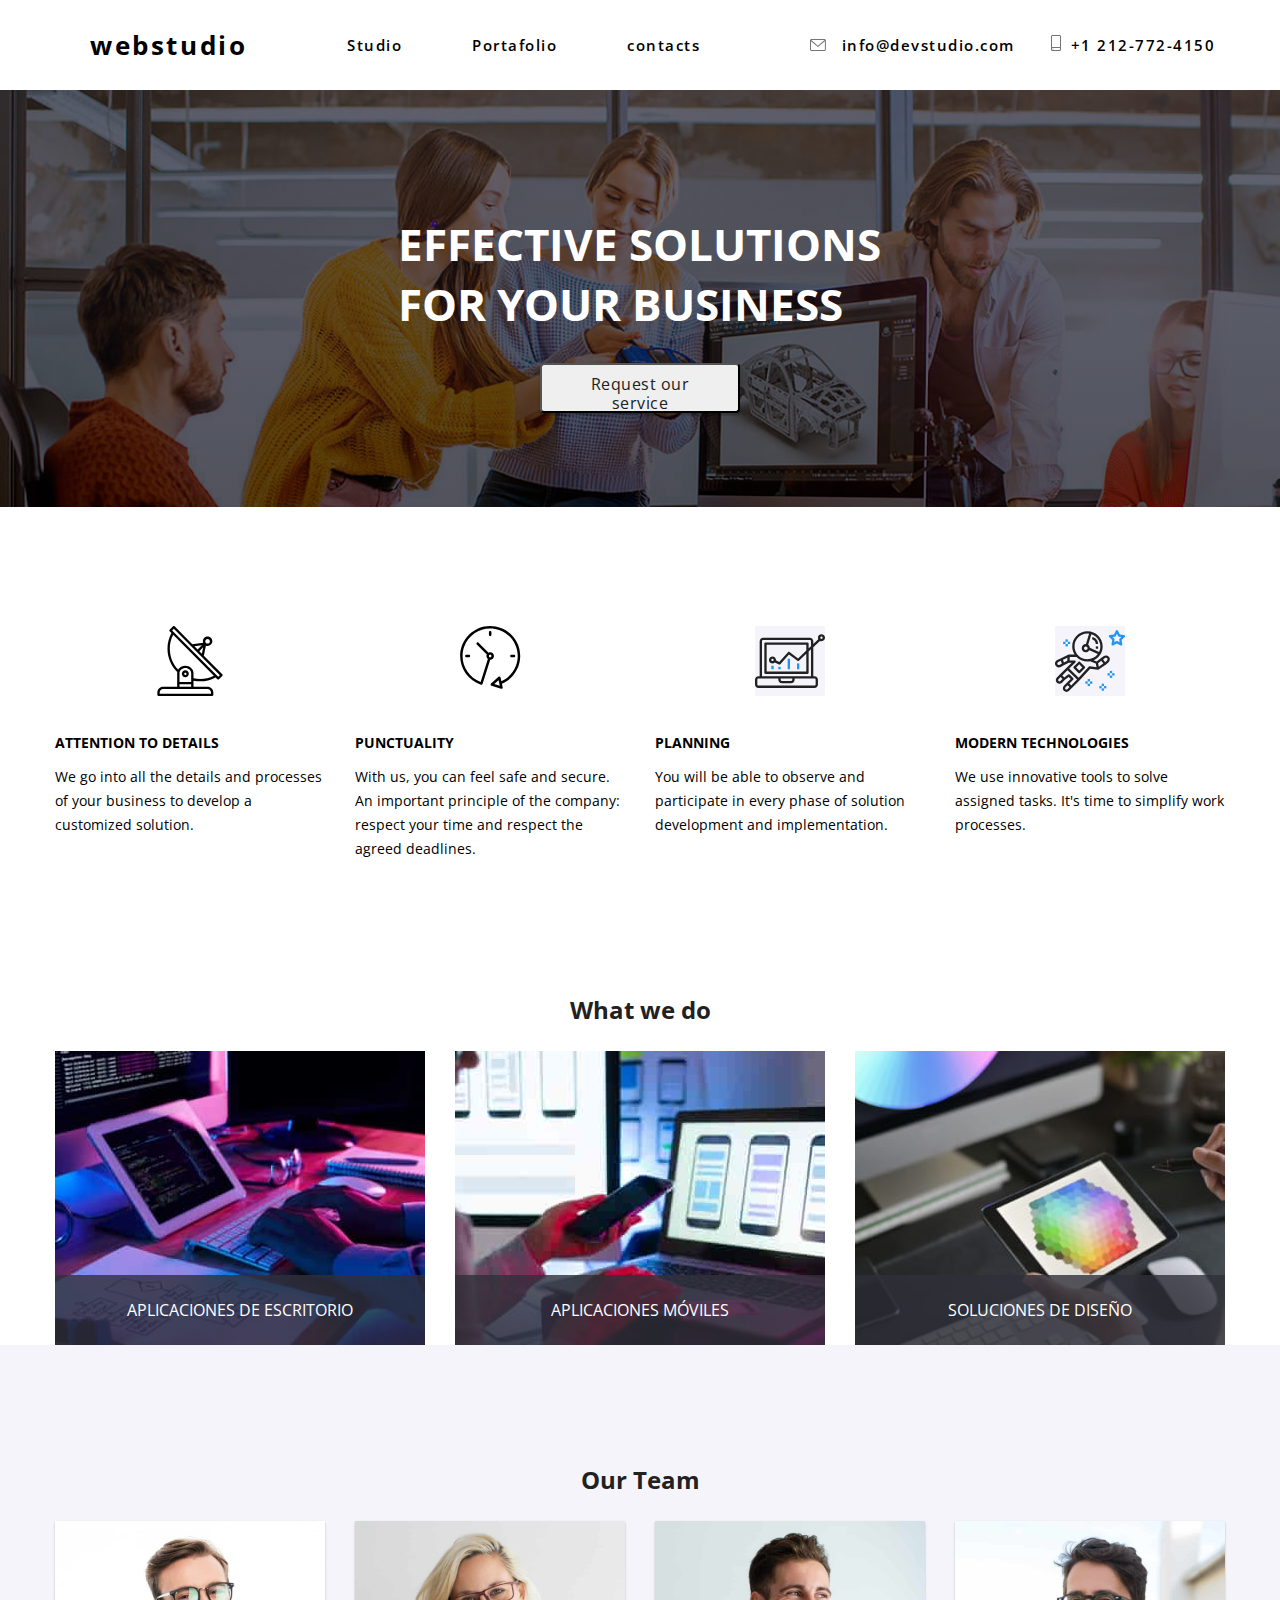
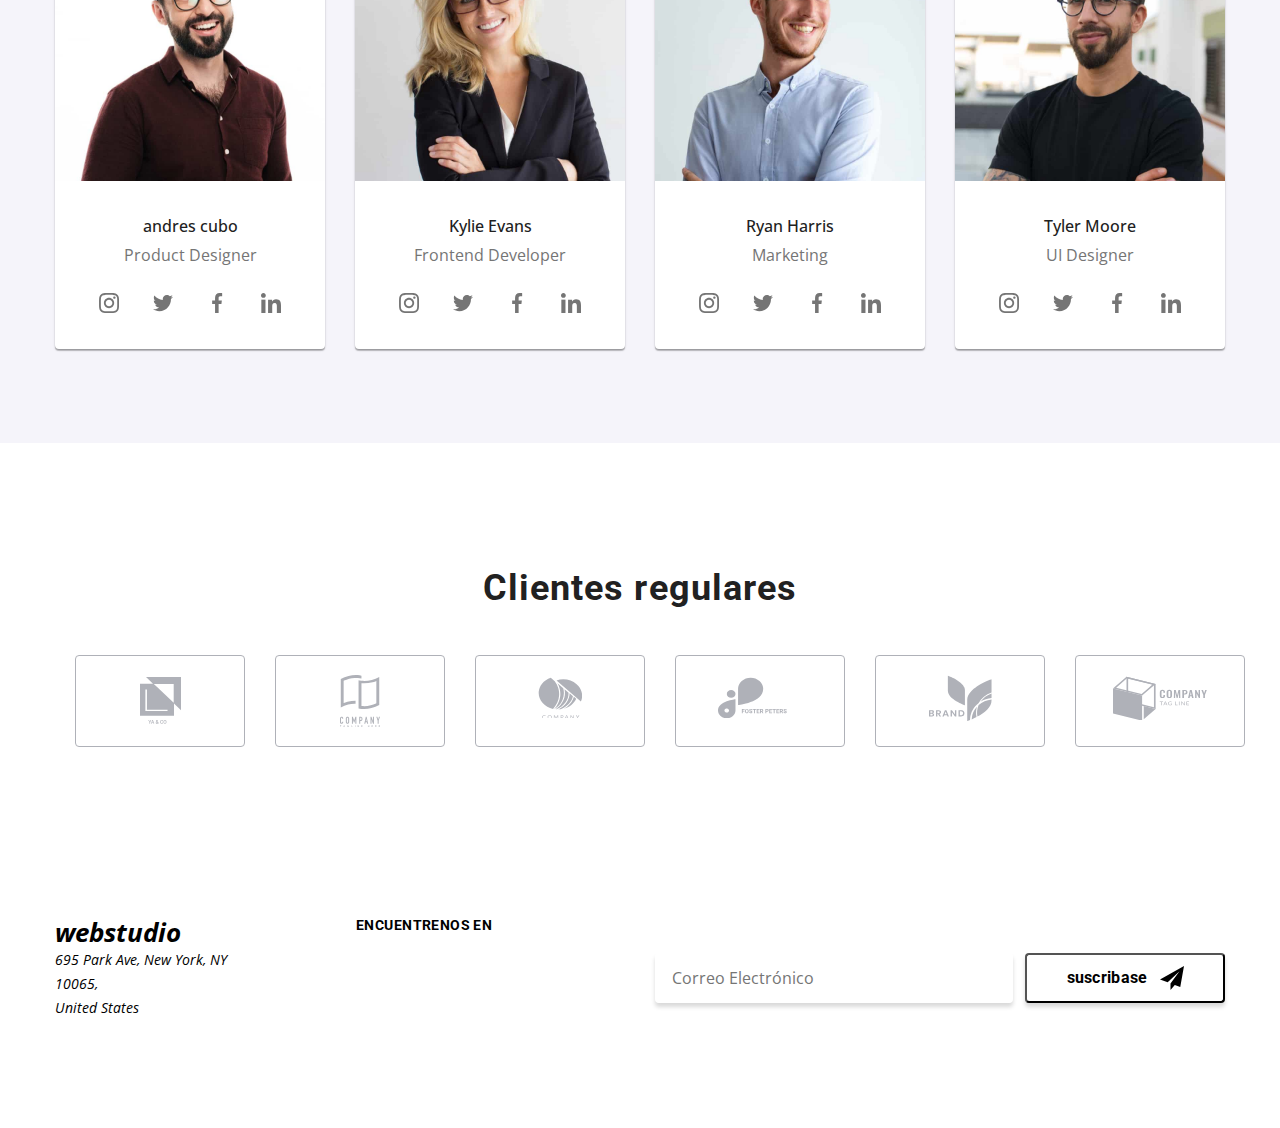
==== commit 76c34124: "primeros cambios a sass" ====
--- a/index.html
+++ b/index.html
@@ -9,7 +9,8 @@
       rel="stylesheet"
       href="https://cdnjs.cloudflare.com/ajax/libs/modern-normalize/1.0.0/modern-normalize.min.css"
     />
-    <link rel="stylesheet" href="css/styles.css" />
+    <link rel="stylesheet" href="./css/main.min.css" />
+    <link rel="stylesheet" href="./css/styles.css" />
     <title>WEb Studio</title>
   </head>
 
@@ -88,7 +89,7 @@
 
                 <form name="customer-data" autocomplete="on">
                   <div class="form" role="group" aria-labelledby="subscribe">
-                    <p class="form-title" id="subscribe">
+                    <p class="form__title" id="subscribe">
                       Deje sus datos, nos contactaremos con usted
                     </p>
 
@@ -181,8 +182,9 @@
           </div>
         </div>
       </section>
+
       <!-- tu ya -->
-      <section class="about about section">
+      <section class="about section">
         <ul class="container about__list list p-0">
           <li>
             <div class="about__container">
@@ -241,10 +243,11 @@
           </li>
         </ul>
       </section>
+
       <!-- tu ya -->
       <section class="what-we-do">
         <div class="container section">
-          <h2 class="team__title">What we do</h2>
+          <h2 class="what-we-do__title">What we do</h2>
 
           <ul class="what-we-do__list list p-0">
             <li class="what-we-do__item">
--- a/css/main.min.css
+++ b/css/main.min.css
@@ -0,0 +1 @@
+@import"https://fonts.googleapis.com/css2?family=Roboto:wght@400;500;700;900&display=swap";@import"https://fonts.googleapis.com/css2?family=Open+Sans:ital,wght@0,300;0,400;0,500;0,600;0,700;0,800;1,300;1,400;1,500;1,600;1,700;1,800&family=Roboto:ital,wght@0,100;0,300;0,400;0,500;0,700;0,900;1,100;1,300;1,400;1,500;1,700;1,900&display=swap";@import"https://fonts.googleapis.com/css2?family=Raleway:ital,wght@0,100;0,200;0,300;0,400;0,500;0,600;0,700;0,800;0,900;1,100;1,200;1,300;1,400;1,500;1,600;1,700;1,800;1,900&family=Roboto:ital,wght@0,100;0,300;0,400;0,500;0,700;0,900;1,100;1,300;1,400;1,500;1,700;1,900&display=swap";*{font-family:"Open Sans","Roboto",sans-serif}.section{padding-top:94px;padding-bottom:94px}.list{margin:0;list-style:none}.link{text-decoration:none}.current{display:inline-block;height:100%;position:relative;padding:25px 0;outline:none}.current:focus::after,.current:focus-within::after,.current:focus-visible::after,.current:hover::after,.current:active::after{display:inline-block;position:absolute;content:"";width:100%;height:5px;background-color:var(--main--primaryColor);left:0;bottom:-25px}.p-0{padding:0}.m-0{margin:0%}.pv-main{padding:40px 0}body{font-family:"Roboto","Releway",sans-serif;background:var(--main--textColor);line-height:1.5}.container{width:1200px;margin:0 auto;padding:0 15px}.our-service{background-image:linear-gradient(to bottom, rgba(47, 48, 58, 0.4), rgba(0, 0, 0, 0.4)),url("../images/fondo-index.png")}.our-service__title{font-size:44px;line-height:60px;color:#fff}.our-service__container{display:flex;justify-content:center;align-items:center}.our-service__text{color:#212121;display:flex;flex-direction:column;width:515px}.about__list{display:flex;gap:30px}.about__container{display:flex;align-content:center;align-items:center;border-radius:4px;padding-left:100px;width:270px;height:120px;background:var(--main--color--fondo--logos)}.about__svg{width:70px;height:70px}.about__text{font-size:14px;line-height:16px;font-weight:700;color:var(--main--secundario)}.about__paragraph{font-size:14px;line-height:24px;font-weight:400;color:var(--main--textSecundario)}.what-we-do__list{display:flex;gap:30px}.what-we-do__item{background-color:#212121;position:relative;width:370px;height:294px}.what-we-do__item-text{width:370px;height:70px;position:absolute;bottom:0;background:rgba(47,48,58,.8);padding:23px 70px;color:#fff;text-align:center}.what-we-do__title{display:flex;justify-content:center;font-size:36;line-height:42px;font-weight:700;color:#212121}.customer__title{text-align:center;color:#212121;text-align:center;font-family:Roboto;font-size:36px;font-style:normal;font-weight:700;line-height:normal;letter-spacing:1.08px}.customer__container{display:flex;align-items:center;justify-content:center}.customer__list{display:flex;align-items:center;justify-content:space-between;gap:30px}.customer__item{display:flex;align-items:center;justify-content:center;flex-wrap:wrap;cursor:pointer;height:92px;width:170px;border-radius:4px;border:1px solid #afb1b8;fill:#afb1b8;transition:color .3s cubic-bezier(0.075, 0.82, 0.165, 1)}.customer__item:hover{fill:#2196f3;border:1px solid #2196f3}.team{background:#f5f4fa}.team__title{display:flex;justify-content:center;font-size:36;line-height:42px;font-weight:700;color:#212121}.team__list{display:flex;gap:30px}.team__item{border-radius:0px 0px 4px 4px;background:#fff;box-shadow:0px 2px 1px 0px rgba(0,0,0,.2),0px 1px 1px 0px rgba(0,0,0,.14),0px 1px 3px 0px rgba(0,0,0,.12);width:370px;flex-basis:calc((100% - 60px)/3);height:428px}.team__img{width:100%;height:auto;object-fit:cover}.team__name{margin:0%;padding-top:30px;text-align:center;color:#212121;font-size:16px;font-weight:500;line-height:19px}.team__description{margin:0%;padding-top:10px;font-size:16px;line-height:19px;font-weight:400;color:#757575;text-align:center}.team-social__list{display:flex;align-items:center;align-content:center;gap:10px;width:100%;padding:16px 32px 30px 32px}.team-social__item{width:44px;height:44px;display:flex;align-items:center;align-content:center;background:#fff;border-radius:50%}.team-social__item:hover>.team-social__link,.team-social__item :focus>.team-social__link,.team-social__item :focus-within>.team-social__link{background-color:#2196f3;cursor:pointer;outline:none}.team-social__item:hover .team__svg,.team-social__item :focus .team__svg,.team-social__item :focus-within .team__svg{fill:#fff}.team-social__link{background-color:#fff;border-radius:50%;width:44px;height:44px;display:flex;justify-content:center;align-items:center;fill:#757575;transition:color .3s cubic-bezier(0.075, 0.82, 0.165, 1)}.backdrop{width:100%;height:100%;z-index:2;background-color:rgba(0,0,0,.5);transition:opacity 250ms cubic-bezier(0.4, 0, 0.2, 1),visibility 250ms cubic-bezier(0.4, 0, 0.2, 1);position:fixed;top:0;left:0}.backdrop.is-hidden{visibility:hidden;opacity:0;pointer-events:none}.modal{width:528px;height:598px;background-color:#fff;box-shadow:0px 1px 3px rgba(0,0,0,.12),0px 1px 1px rgba(0,0,0,.14),0px 2px 1px rgba(0,0,0,.2);border-radius:4px;position:absolute;top:20px;left:50%;transform:translateX(-50%);z-index:3}.modal__close{font-weight:500;background-color:#fff;width:30px;height:30px;border:1px solid rgba(0,0,0,.1);border-radius:50%;cursor:pointer;position:absolute;top:8px;right:8px}.modal__close:hover{color:#2196f3}.form{display:flex;flex-direction:column;margin:40px;position:relative}.form__title{font-weight:700;font-size:20px;text-align:center;line-height:23px;letter-spacing:.03em;margin-bottom:12px}.form__label{font-weight:400;font-size:12px;line-height:14px;letter-spacing:.01em;color:#757575}.form__input{border:1px solid rgba(33,33,33,.2);border-radius:4px;width:448px;height:40px;padding-left:42px;padding-right:5px;margin-top:4px;margin-bottom:10px;outline:none}.form__person-icon{position:absolute;left:9px;top:111px;fill:#212121}.form__tel-icon{position:absolute;left:9px;top:178px;fill:#212121}.form__envelope-icon{position:absolute;left:7px;top:247px;fill:#212121}.form__input:hover,.form__input:focus,.form__input:focus-within{border:1px solid #2196f3}.form__input:hover+.form__person-icon,.form__input:focus+.form__person-icon,.form__input:focus-within+.form__person-icon{fill:#2196f3}.form__input:hover+.form__tel-icon,.form__input:focus+.form__tel-icon,.form__input:focus-within+.form__tel-icon{fill:#2196f3}.form__input:hover+.form__envelope-icon,.form__input:focus+.form__envelope-icon,.form__input:focus-within+.form__envelope-icon{fill:#2196f3}.form__textarea{border:1px solid #757575;border-radius:4px;width:448px;height:120px;padding:12px 16px;margin-top:4px;resize:vertical;outline:none}.form__textarea::placeholder{font-weight:400;font-size:12px;line-height:14px;letter-spacing:.01em;color:#000}.form__textarea:hover,.form__textarea:focus,.form__textarea:focus-within{border:1px solid #2196f3}.form__tyc{display:flex;justify-content:center;align-items:flex-start;margin-top:20px;margin-left:12px}.form__checkbox{width:20px;height:19px;margin-top:1px;margin-right:9px}.form__checkbox:checked::before{content:"";display:inline-block;width:19px;height:19px;background-color:#2196f3;background-image:url("data:image/svg+xml,%0A%3Csvg xmlns='http://www.w3.org/2000/svg' width='18' height='18' viewBox='0 0 10 10'%3E%3Cg class='nc-icon-wrapper' stroke-width='1' fill='%23555555'%3E%3Cpath fill='none' stroke='%23FFFFFF' stroke-linecap='round' stroke-linejoin='round' stroke-miterlimit='10' data-cap='butt' d='M2.83 4.72l1.58 1.58 2.83-2.83'/%3E%3C/g%3E%3C/svg%3E");background-position:center;border:2px solid #fff;border-radius:4px;padding:1px}.form__terms-conditions{text-align:start;font-weight:400;font-size:14px;line-height:24px;letter-spacing:.03em;color:#757575}.form__button{display:flex;align-items:center;justify-content:center;margin-left:auto;margin-right:auto;margin-top:5px;width:200px;height:50px;color:#fff;border:none;border-radius:4px;background-color:#2f303a;font-weight:700;font-size:16px;line-height:30px;letter-spacing:.06em;text-align:center}.form__button:hover{box-shadow:0px 4px 4px rgba(0,0,0,.15);cursor:pointer;background-color:#2196f3}/*# sourceMappingURL=main.min.css.map */--- a/css/styles.css
+++ b/css/styles.css
@@ -1,92 +1,4 @@
-@import url("https://fonts.googleapis.com/css2?family=Roboto:wght@400;500;700;900&display=swap");
-
-@import url("https://fonts.googleapis.com/css2?family=Open+Sans:ital,wght@0,300;0,400;0,500;0,600;0,700;0,800;1,300;1,400;1,500;1,600;1,700;1,800&family=Roboto:ital,wght@0,100;0,300;0,400;0,500;0,700;0,900;1,100;1,300;1,400;1,500;1,700;1,900&display=swap");
-
-@import url("https://fonts.googleapis.com/css2?family=Raleway:ital,wght@0,100;0,200;0,300;0,400;0,500;0,600;0,700;0,800;0,900;1,100;1,200;1,300;1,400;1,500;1,600;1,700;1,800;1,900&family=Roboto:ital,wght@0,100;0,300;0,400;0,500;0,700;0,900;1,100;1,300;1,400;1,500;1,700;1,900&display=swap");
-
-* {
-  font-family: "Open Sans", "Roboto", sans-serif;
-}
-
-/* estilos generales   */
-.section {
-  padding-top: 94px;
-  padding-bottom: 94px;
-}
-
-.list {
-  margin: 0;
-  list-style: none;
-}
-.link {
-  text-decoration: none;
-}
-
-.current {
-  display: inline-block;
-  height: 100%;
-  position: relative;
-  padding: 25px 0;
-  outline: none;
-}
-
-.current:focus::after,
-.current:focus-within::after,
-.current:focus-visible::after,
-.current:hover::after,
-.current:active::after {
-  display: inline-block;
-  position: absolute;
-  content: "";
-  width: 100%;
-  height: 5px;
-  background-color: var(--main--primaryColor);
-  left: 0;
-  bottom: -25px;
-}
-
-.p-0 {
-  padding: 0;
-}
-.m-0 {
-  margin: 0%;
-}
-
-.pv-main {
-  padding: 40px 0;
-}
-
-.our-service {
-  /* background-color: var(--main--backgraundSecundario); */
-
-  background-image: linear-gradient(
-      to bottom,
-      rgba(47, 48, 58, 0.4),
-      rgba(0, 0, 0, 0.4)
-    ),
-    url("../images/fondo-index.png");
-}
-
-:root {
-  --main--primaryColor: rgb(33, 150, 243);
-  --main--secundario: rgb(33, 33, 33);
-  --main--textColor: rgb(255, 255, 255);
-  --main--backgraundSecundario: rgb(47, 48, 58);
-  --main--textSecundario: rgb(117, 117, 117);
-  --main--color--fondo--logos: rgb(245, 244, 250);
-}
-
-body {
-  font-family: "Roboto", "Releway", sans-serif;
-  background: var(--main--textColor);
-  line-height: 1.5;
-  /* position: relative; */
-}
-.container {
-  width: 1200px;
-  margin: 0 auto;
-  padding: 0 15px;
-}
+
 
 /*  estilos header links y botones */
 /*estilo links header  */
@@ -152,25 +64,6 @@
   fill: var(--main--primaryColor);
 }
 
-/* para revisar esta parte del codigo logos empresas que trabajan con nosotros ----------------------*/
-
-.customer__item {
-  display: flex;
-  align-items: center;
-  justify-content: center;
-  flex-wrap: wrap;
-  cursor: pointer;
-  height: 92px;
-  width: 170px;
-  border-radius: 4px;
-  border: 1px solid #afb1b8;
-  fill: #afb1b8;
-  transition: color 0.3s cubic-bezier(0.075, 0.82, 0.165, 1);
-}
-.customer__container .customer__item:hover {
-  fill: var(--main--primaryColor);
-  border: 1px solid var(--main--primaryColor);
-}
 
 /***************************************---------------*******************/
 /* Font Stylesk */
@@ -208,19 +101,9 @@
   padding-bottom: 20px;
 }
 
-/*  estilos para titulo y boton debajo del titulo segundo sectiom*/
-
-.our-service__title {
-  font-size: 44px;
-  line-height: 60px;
-  color: var(--main--textColor);
-}
-
-.our-service__container {
-  display: flex;
-  justify-content: center;
-  align-items: center;
-}
+
+
+
 
 .buttons .button {
   width: 200px;
@@ -250,83 +133,13 @@
   color: var(--main--textColor);
 }
 
-.our-service__text {
-  color: var(--detail-color);
-  display: flex;
-  flex-direction: column;
-  width: 515px;
-}
-
-/*estilos tercera seccion*/
-
-.about__list {
-  display: flex;
-  gap: 30px;
-}
-
-.about__container {
-  display: flex;
-  align-content: center;
-  align-items: center;
-  border-radius: 4px;
-  padding-left: 100px;
-  width: 270px;
-  height: 120px;
-  background: var(--main--color--fondo--logos);
-}
-.about__svg {
-  width: 70px;
-  height: 70px;
-}
-
-/* estilos cuarta section imagenes de referencia*/
-
-.what-we-do__list {
-  display: flex;
-  gap: 30px;
-}
-
-.what-we-do__item {
-  background-color: #212121;
-  position: relative;
-  width: 370px;
-  height: 294px;
-}
-
-.what-we-do__item-text {
-  width: 370px;
-  height: 70px;
-  position: absolute;
-  bottom: 0;
-
-  background: rgba(47, 48, 58, 0.8);
-  padding: 23px 70px;
-  color: white;
-  text-align: center;
-}
-
-/* estilos quinto section  */
-
-.team__list {
-  display: flex;
-  gap: 30px;
-}
-.team__item {
-  border-radius: 0px 0px 4px 4px;
-  background: #fff;
-
-  /* material shadow v1 */
-  box-shadow: 0px 2px 1px 0px rgba(0, 0, 0, 0.2),
-    0px 1px 1px 0px rgba(0, 0, 0, 0.14), 0px 1px 3px 0px rgba(0, 0, 0, 0.12);
-}
-.team__name {
-  margin: 0%;
-  padding-top: 30px;
-}
-.team__description {
-  margin: 0%;
-  padding-top: 10px;
-}
+
+
+
+
+
+
+/* creo que es de team  */
 
 .icon__tarjetas {
   width: 20px;
@@ -341,113 +154,10 @@
   fill: var(--main--textColor);
 }
 
-.team-social__list {
-  display: flex;
-  align-items: center;
-  align-content: center;
-  gap: 10px;
-  width: 100%;
-  padding: 16px 32px 30px 32px;
-}
-.team-social__item {
-  width: 44px;
-  height: 44px;
-  display: flex;
-  align-items: center;
-  align-content: center;
-  /* padding: 12px; */
-  background: var(--main--textColor);
-  border-radius: 50%;
-}
-
-.team-social__link {
-  background-color: #ffff;
-  border-radius: 50%;
-  width: 44px;
-  height: 44px;
-  display: flex;
-  justify-content: center;
-  align-items: center;
-  fill: var(--main--textSecundario);
-  transition: color 0.3s cubic-bezier(0.075, 0.82, 0.165, 1);
-}
-.team-social__item:hover > .team-social__link,
-.team-social__item:focus > .team-social__link,
-.team-social__item:focus-within > .team-social__link {
-  background-color: var(--main--primaryColor);
-  cursor: pointer;
-  outline: none;
-}
-
-.team-social__item:hover .team__svg,
-.team-social__item:focus .team__svg,
-.team-social__item:focus-within .team__svg {
-  fill: var(--main--textColor);
-}
-
-/*************************---------------------------********************************/
-
-.team {
-  background: var(--main--color--fondo--logos);
-}
-
-.team__name {
-  text-align: center;
-  color: var(--main--secundario);
-  font-size: 16px;
-  font-weight: 500;
-
-  line-height: 19px;
-}
-
-.team__description {
-  text-align: center;
-  font-size: 16px;
-  line-height: 19px;
-  font-weight: 400;
-  color: var(--main--textSecundario);
-}
-
-.team__list .team__item {
-  width: 370px;
-  flex-basis: calc((100%-30px * 2) / 3);
-  height: 428px;
-
-  /* border-radius: 0px 0px 4px 4px; */
-  /* background: #FFF; */
-
-  /* material shadow v1 */
-  /* box-shadow: 0px 2px 1px 0px rgba(0, 0, 0, 0.20), 0px 1px 1px 0px rgba(0, 0, 0, 0.14), 0px 1px 3px 0px rgba(0, 0, 0, 0.12); */
-}
-.team__img {
-  width: 100%;
-  height: auto;
-  object-fit: cover;
-}
-
-/*------------------------------------------------------------------------------------------------------------*/
-
-.about__text {
-  font-size: 14px;
-  line-height: 16px;
-  font-weight: 700;
-  color: var(--main--secundario);
-}
-.about__paragraph {
-  font-size: 14px;
-  line-height: 24px;
-  font-weight: 400;
-  color: var(--main--textSecundario);
-}
-
-.team__title {
-  display: flex;
-  justify-content: center;
-  font-size: 36;
-  line-height: 42px;
-  font-weight: 700;
-  color: var(--main--secundario);
-}
+/* creo que cierra algo de team */
+
+
+
 
 /*  footer estilos p */
 
@@ -603,29 +313,7 @@
   letter-spacing: 0.48px;
 }
 
-/*************clientes regulares 6 section***********************/
-.customer__title {
-  text-align: center;
-  color: #212121;
-  text-align: center;
-  font-family: Roboto;
-  font-size: 36px;
-  font-style: normal;
-  font-weight: 700;
-  line-height: normal;
-  letter-spacing: 1.08px;
-}
-.customer__container {
-  display: flex;
-  align-items: center;
-  justify-content: center;
-}
-.customer__list {
-  display: flex;
-  align-items: center;
-  justify-content: space-between;
-  gap: 30px;
-}
+
 
 /***********************************overlay******/
 
@@ -667,226 +355,45 @@
   margin-top: -1px;
 }
 
-/*************ventana modal***************************/
-.backdrop {
-  width: 100%;
-  height: 100%;
-  z-index: 2;
-  background-color: rgba(0, 0, 0, 0.5);
-  transition: opacity 250ms cubic-bezier(0.4, 0, 0.2, 1),
-    visibility 250ms cubic-bezier(0.4, 0, 0.2, 1);
-  position: fixed;
-  top: 0;
-  left: 0;
-}
-
-.backdrop.is-hidden {
-  visibility: hidden;
-  opacity: 0;
-  pointer-events: none;
-}
-
-.modal {
-  width: 528px;
-  height: 598px;
-  background-color: #fff;
-  box-shadow: 0px 1px 3px rgba(0, 0, 0, 0.12), 0px 1px 1px rgba(0, 0, 0, 0.14),
-    0px 2px 1px rgba(0, 0, 0, 0.2);
-  border-radius: 4px;
-  position: absolute;
-  top: 20px;
-  left: 50%;
-  transform: translateX(-50%);
-  z-index: 3;
-}
-
-.modal__close {
-  font-weight: 500;
-  background-color: #fff;
-  width: 30px;
-  height: 30px;
-  border: 1px solid rgba(0, 0, 0, 0.1);
-  border-radius: 50%;
-  cursor: pointer;
-  position: absolute;
-  top: 8px;
-  right: 8px;
-}
-
-.modal__close:hover {
-  color: var(--main--primaryColor);
-}
-
-.form {
-  display: flex;
-  flex-direction: column;
-  margin: 40px;
-  position: relative;
-}
-
-.form-title {
-  font-weight: 700;
-  font-size: 20px;
-  text-align: center;
-  line-height: 23px;
-  letter-spacing: 0.03em;
-  margin-bottom: 12px;
-}
-
-.form__label {
-  font-weight: 400;
-  font-size: 12px;
-  line-height: 14px;
-  letter-spacing: 0.01em;
-  color: var(--main--textSecundario);
-}
-
-.form__input {
-  border: 1px solid rgba(33, 33, 33, 0.2);
-  border-radius: 4px;
-  width: 448px;
-  height: 40px;
-  padding-left: 42px;
-  padding-right: 5px;
-  margin-top: 4px;
-  margin-bottom: 10px;
-  outline: none;
-}
-
-.form__person-icon {
-  position: absolute;
-
-  left: 9px;
-  top: 111px;
-  fill: var(--main--secundario);
-}
-
-.form__tel-icon {
-  position: absolute;
-  left: 9px;
-  top: 178px;
-  fill: var(--main--secundario);
-}
-
-.form__envelope-icon {
-  position: absolute;
-
-  left: 7px;
-  top: 247px;
-  fill: var(--main--secundario);
-}
-
-.form__input:hover,
-.form__input:focus,
-.form__input:focus-within {
-  border: 1px solid var(--main--primaryColor);
-}
-
-.form__input:hover + .form__person-icon,
-.form__input:focus + .form__person-icon,
-.form__input:focus-within + .form__person-icon {
-  fill: var(--main--primaryColor);
-}
-
-.form__input:hover + .form__tel-icon,
-.form__input:focus + .form__tel-icon,
-.form__input:focus-within + .form__tel-icon {
-  fill: var(--main--primaryColor);
-}
-
-.form__input:hover + .form__envelope-icon,
-.form__input:focus + .form__envelope-icon,
-.form__input:focus-within + .form__envelope-icon {
-  fill: var(--main--primaryColor);
-}
-
-.form__textarea {
-  border: 1px solid var(--main--textSecundario);
-  border-radius: 4px;
-  width: 448px;
-  height: 120px;
-  padding: 12px 16px;
-  margin-top: 4px;
-  resize: vertical;
-  outline: none;
-}
-
-.form__textarea::placeholder {
-  font-weight: 400;
-  font-size: 12px;
-  line-height: 14px;
-  letter-spacing: 0.01em;
-  color: black;
-}
-
-.form__textarea:hover,
-.form__textarea:focus,
-.form__textarea:focus-within {
-  border: 1px solid var(--main--primaryColor);
-}
-
-.form__tyc {
-  display: flex;
-  justify-content: center;
-  align-items: flex-start;
-  margin-top: 20px;
-  margin-left: 12px;
-}
-
-.form__checkbox {
-  width: 20px;
-  height: 19px;
-  margin-top: 1px;
-  margin-right: 9px;
-}
-
-.form__checkbox:checked::before {
-  content: "";
-  display: inline-block;
-  width: 19px;
-  height: 19px;
-  background-color: var(--main--primaryColor);
-  background-image: url("data:image/svg+xml,%0A%3Csvg xmlns='http://www.w3.org/2000/svg' width='18' height='18' viewBox='0 0 10 10'%3E%3Cg class='nc-icon-wrapper' stroke-width='1' fill='%23555555'%3E%3Cpath fill='none' stroke='%23FFFFFF' stroke-linecap='round' stroke-linejoin='round' stroke-miterlimit='10' data-cap='butt' d='M2.83 4.72l1.58 1.58 2.83-2.83'/%3E%3C/g%3E%3C/svg%3E");
-  background-position: center;
-  border: 2px solid white;
-  border-radius: 4px;
-  padding: 1px;
-}
-
-.form__terms-conditions {
-  text-align: start;
-  font-weight: 400;
-  font-size: 14px;
-  line-height: 24px;
-  letter-spacing: 0.03em;
-  color: var(--main--textSecundario);
-}
-
-.form__button {
-  display: flex;
-  align-items: center;
-  justify-content: center;
-  margin-left: auto;
-  margin-right: auto;
-  margin-top: 5px;
-  width: 200px;
-  height: 50px;
-  color: #fff;
-  border: none;
-  border-radius: 4px;
-  background-color: var(--main--backgraundSecundario);
-  font-weight: 700;
-  font-size: 16px;
-  line-height: 30px;
-  letter-spacing: 0.06em;
-  text-align: center;
-}
-
-.form__button:hover {
-  box-shadow: 0px 4px 4px rgba(0, 0, 0, 0.15);
-  cursor: pointer;
-  background-color: var(--main--primaryColor);
-}
+
+
+/* /::::::::::::::::::::_________________________::::::::::::::::::::::::::::/ */
+
+
+
+
+
+
+
+
+
+
+
+
+
+
+
+
+
+
+
+
+
+
+
+
+
+
+
+
+
+
+
+
+
+
+
+
 
 /* caja email footer */
 .footer__suscribe {
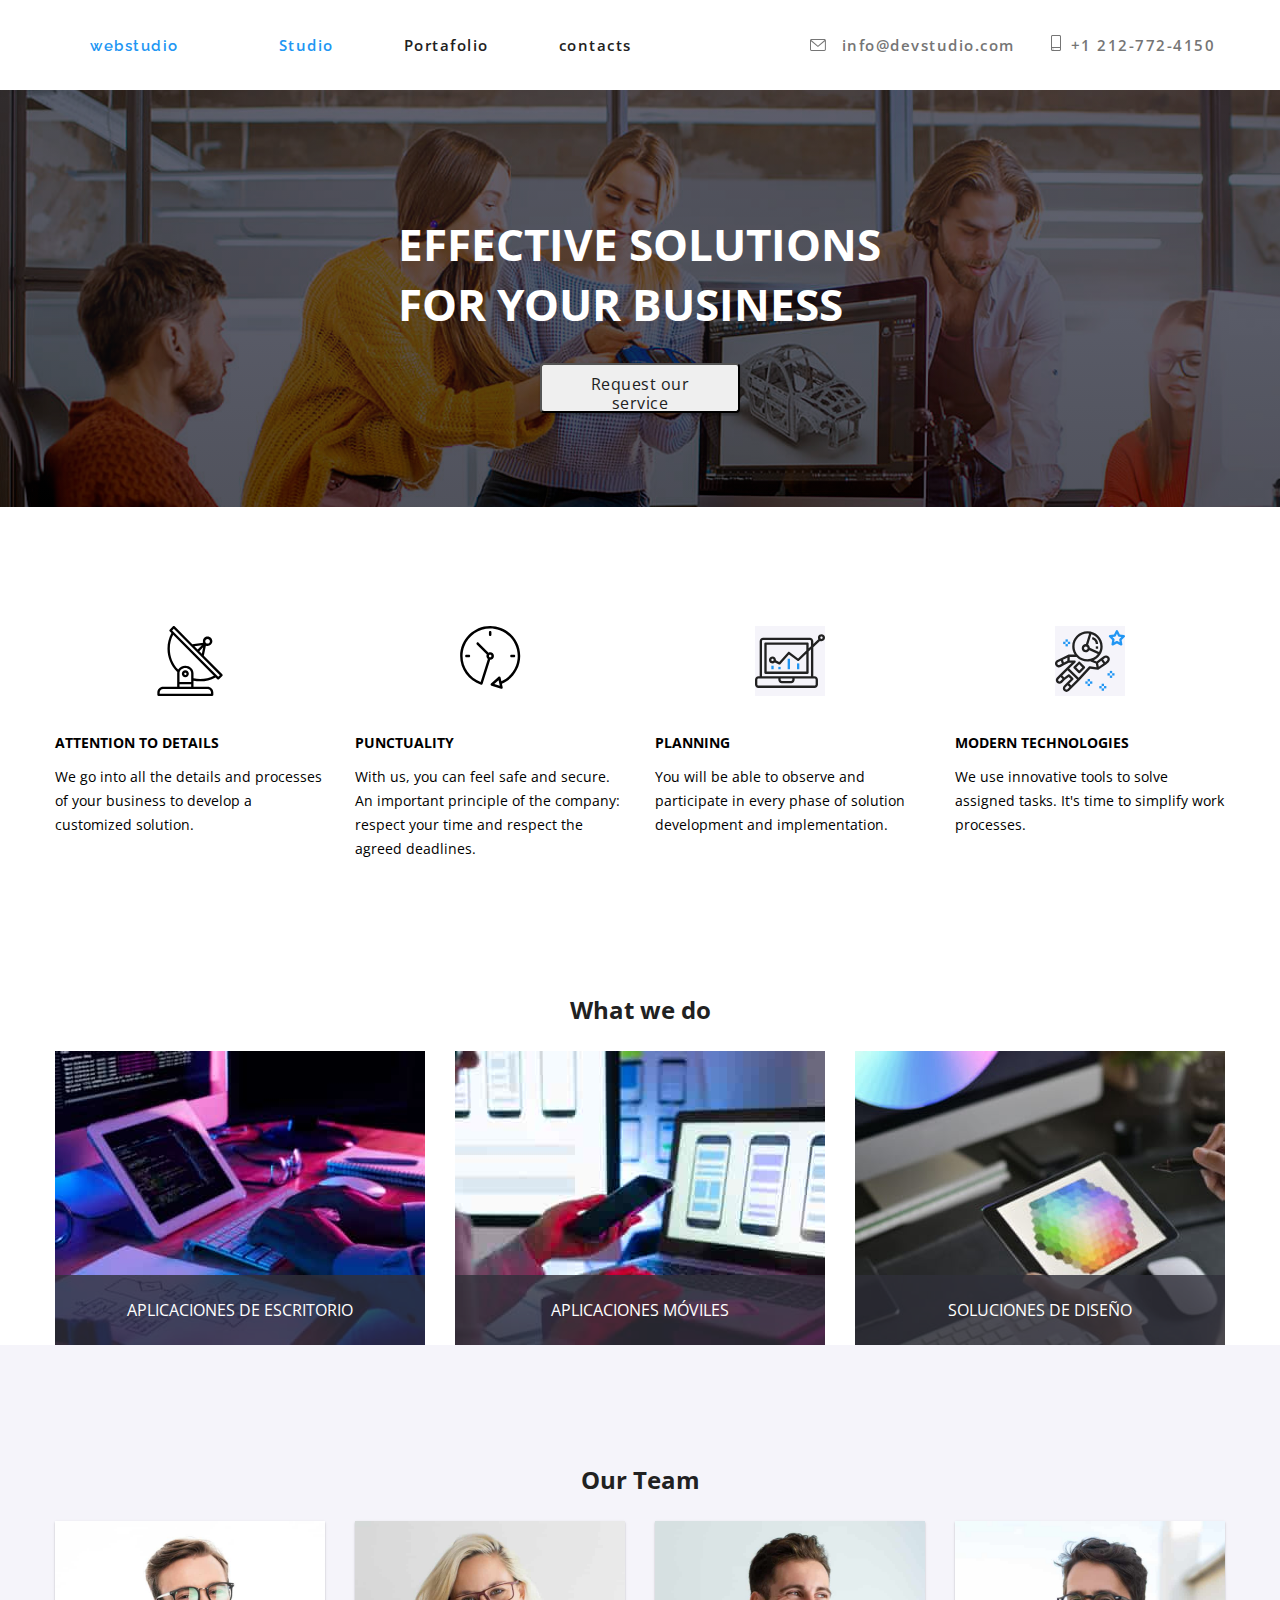
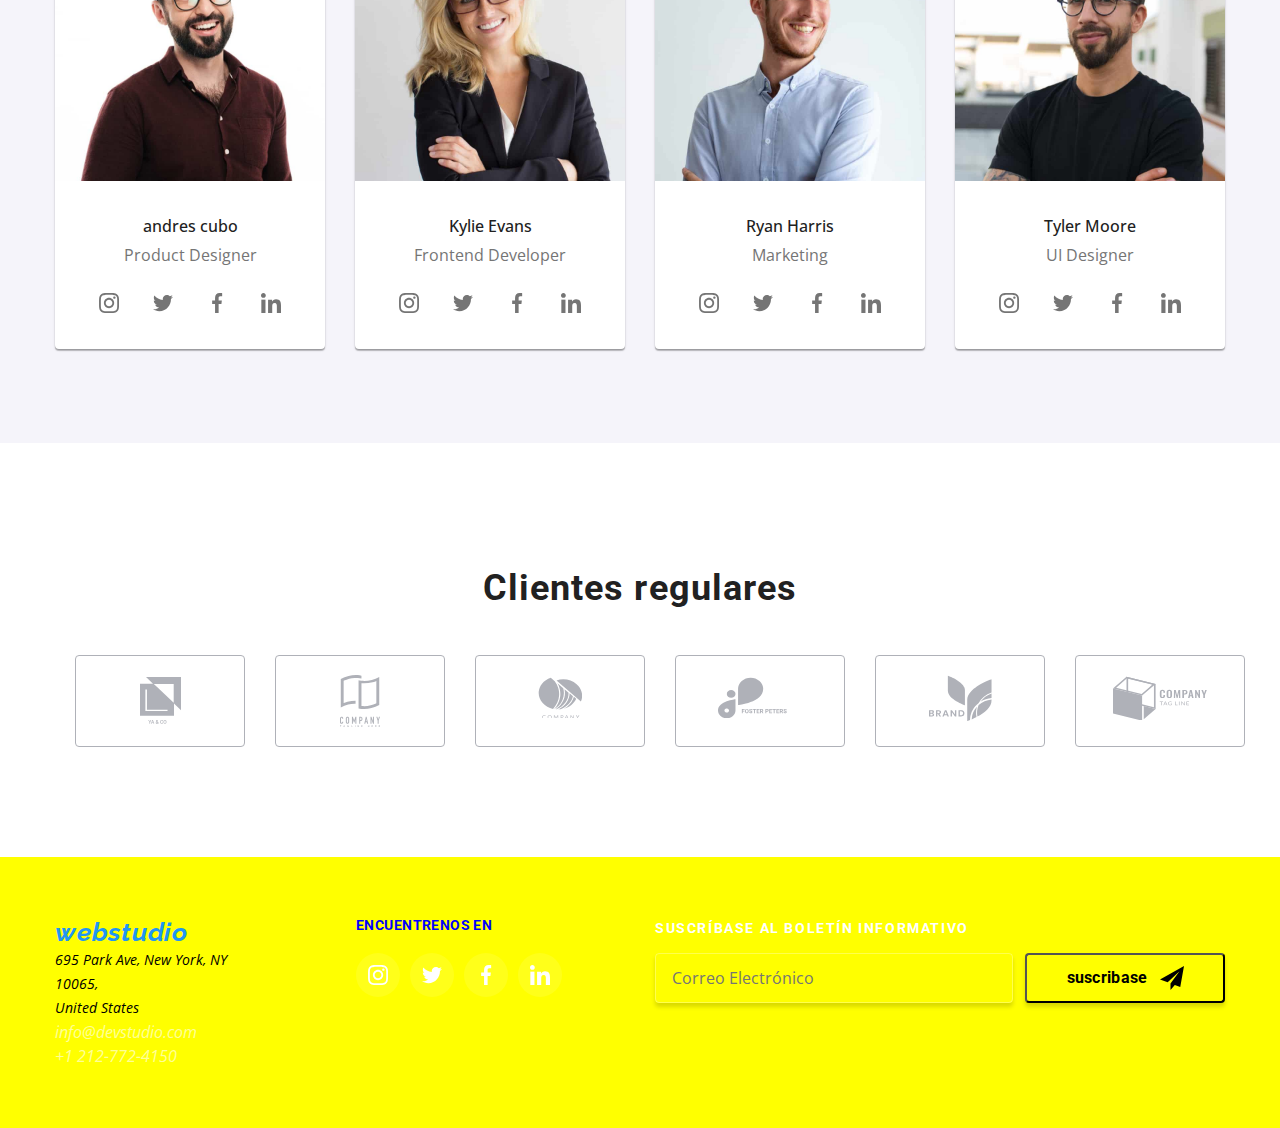
==== commit 019e39f8: "se agrego componentes sass falta cambiar nombre de variables y organizar tres componentes" ====
--- a/index.html
+++ b/index.html
@@ -10,7 +10,7 @@
       href="https://cdnjs.cloudflare.com/ajax/libs/modern-normalize/1.0.0/modern-normalize.min.css"
     />
     <link rel="stylesheet" href="./css/main.min.css" />
-    <link rel="stylesheet" href="./css/styles.css" />
+    <!-- <link rel="stylesheet" href="./css/styles.css" /> -->
     <title>WEb Studio</title>
   </head>
 
--- a/css/main.min.css
+++ b/css/main.min.css
@@ -1 +1 @@
-@import"https://fonts.googleapis.com/css2?family=Roboto:wght@400;500;700;900&display=swap";@import"https://fonts.googleapis.com/css2?family=Open+Sans:ital,wght@0,300;0,400;0,500;0,600;0,700;0,800;1,300;1,400;1,500;1,600;1,700;1,800&family=Roboto:ital,wght@0,100;0,300;0,400;0,500;0,700;0,900;1,100;1,300;1,400;1,500;1,700;1,900&display=swap";@import"https://fonts.googleapis.com/css2?family=Raleway:ital,wght@0,100;0,200;0,300;0,400;0,500;0,600;0,700;0,800;0,900;1,100;1,200;1,300;1,400;1,500;1,600;1,700;1,800;1,900&family=Roboto:ital,wght@0,100;0,300;0,400;0,500;0,700;0,900;1,100;1,300;1,400;1,500;1,700;1,900&display=swap";*{font-family:"Open Sans","Roboto",sans-serif}.section{padding-top:94px;padding-bottom:94px}.list{margin:0;list-style:none}.link{text-decoration:none}.current{display:inline-block;height:100%;position:relative;padding:25px 0;outline:none}.current:focus::after,.current:focus-within::after,.current:focus-visible::after,.current:hover::after,.current:active::after{display:inline-block;position:absolute;content:"";width:100%;height:5px;background-color:var(--main--primaryColor);left:0;bottom:-25px}.p-0{padding:0}.m-0{margin:0%}.pv-main{padding:40px 0}body{font-family:"Roboto","Releway",sans-serif;background:var(--main--textColor);line-height:1.5}.container{width:1200px;margin:0 auto;padding:0 15px}.our-service{background-image:linear-gradient(to bottom, rgba(47, 48, 58, 0.4), rgba(0, 0, 0, 0.4)),url("../images/fondo-index.png")}.our-service__title{font-size:44px;line-height:60px;color:#fff}.our-service__container{display:flex;justify-content:center;align-items:center}.our-service__text{color:#212121;display:flex;flex-direction:column;width:515px}.about__list{display:flex;gap:30px}.about__container{display:flex;align-content:center;align-items:center;border-radius:4px;padding-left:100px;width:270px;height:120px;background:var(--main--color--fondo--logos)}.about__svg{width:70px;height:70px}.about__text{font-size:14px;line-height:16px;font-weight:700;color:var(--main--secundario)}.about__paragraph{font-size:14px;line-height:24px;font-weight:400;color:var(--main--textSecundario)}.what-we-do__list{display:flex;gap:30px}.what-we-do__item{background-color:#212121;position:relative;width:370px;height:294px}.what-we-do__item-text{width:370px;height:70px;position:absolute;bottom:0;background:rgba(47,48,58,.8);padding:23px 70px;color:#fff;text-align:center}.what-we-do__title{display:flex;justify-content:center;font-size:36;line-height:42px;font-weight:700;color:#212121}.customer__title{text-align:center;color:#212121;text-align:center;font-family:Roboto;font-size:36px;font-style:normal;font-weight:700;line-height:normal;letter-spacing:1.08px}.customer__container{display:flex;align-items:center;justify-content:center}.customer__list{display:flex;align-items:center;justify-content:space-between;gap:30px}.customer__item{display:flex;align-items:center;justify-content:center;flex-wrap:wrap;cursor:pointer;height:92px;width:170px;border-radius:4px;border:1px solid #afb1b8;fill:#afb1b8;transition:color .3s cubic-bezier(0.075, 0.82, 0.165, 1)}.customer__item:hover{fill:#2196f3;border:1px solid #2196f3}.team{background:#f5f4fa}.team__title{display:flex;justify-content:center;font-size:36;line-height:42px;font-weight:700;color:#212121}.team__list{display:flex;gap:30px}.team__item{border-radius:0px 0px 4px 4px;background:#fff;box-shadow:0px 2px 1px 0px rgba(0,0,0,.2),0px 1px 1px 0px rgba(0,0,0,.14),0px 1px 3px 0px rgba(0,0,0,.12);width:370px;flex-basis:calc((100% - 60px)/3);height:428px}.team__img{width:100%;height:auto;object-fit:cover}.team__name{margin:0%;padding-top:30px;text-align:center;color:#212121;font-size:16px;font-weight:500;line-height:19px}.team__description{margin:0%;padding-top:10px;font-size:16px;line-height:19px;font-weight:400;color:#757575;text-align:center}.team-social__list{display:flex;align-items:center;align-content:center;gap:10px;width:100%;padding:16px 32px 30px 32px}.team-social__item{width:44px;height:44px;display:flex;align-items:center;align-content:center;background:#fff;border-radius:50%}.team-social__item:hover>.team-social__link,.team-social__item :focus>.team-social__link,.team-social__item :focus-within>.team-social__link{background-color:#2196f3;cursor:pointer;outline:none}.team-social__item:hover .team__svg,.team-social__item :focus .team__svg,.team-social__item :focus-within .team__svg{fill:#fff}.team-social__link{background-color:#fff;border-radius:50%;width:44px;height:44px;display:flex;justify-content:center;align-items:center;fill:#757575;transition:color .3s cubic-bezier(0.075, 0.82, 0.165, 1)}.backdrop{width:100%;height:100%;z-index:2;background-color:rgba(0,0,0,.5);transition:opacity 250ms cubic-bezier(0.4, 0, 0.2, 1),visibility 250ms cubic-bezier(0.4, 0, 0.2, 1);position:fixed;top:0;left:0}.backdrop.is-hidden{visibility:hidden;opacity:0;pointer-events:none}.modal{width:528px;height:598px;background-color:#fff;box-shadow:0px 1px 3px rgba(0,0,0,.12),0px 1px 1px rgba(0,0,0,.14),0px 2px 1px rgba(0,0,0,.2);border-radius:4px;position:absolute;top:20px;left:50%;transform:translateX(-50%);z-index:3}.modal__close{font-weight:500;background-color:#fff;width:30px;height:30px;border:1px solid rgba(0,0,0,.1);border-radius:50%;cursor:pointer;position:absolute;top:8px;right:8px}.modal__close:hover{color:#2196f3}.form{display:flex;flex-direction:column;margin:40px;position:relative}.form__title{font-weight:700;font-size:20px;text-align:center;line-height:23px;letter-spacing:.03em;margin-bottom:12px}.form__label{font-weight:400;font-size:12px;line-height:14px;letter-spacing:.01em;color:#757575}.form__input{border:1px solid rgba(33,33,33,.2);border-radius:4px;width:448px;height:40px;padding-left:42px;padding-right:5px;margin-top:4px;margin-bottom:10px;outline:none}.form__person-icon{position:absolute;left:9px;top:111px;fill:#212121}.form__tel-icon{position:absolute;left:9px;top:178px;fill:#212121}.form__envelope-icon{position:absolute;left:7px;top:247px;fill:#212121}.form__input:hover,.form__input:focus,.form__input:focus-within{border:1px solid #2196f3}.form__input:hover+.form__person-icon,.form__input:focus+.form__person-icon,.form__input:focus-within+.form__person-icon{fill:#2196f3}.form__input:hover+.form__tel-icon,.form__input:focus+.form__tel-icon,.form__input:focus-within+.form__tel-icon{fill:#2196f3}.form__input:hover+.form__envelope-icon,.form__input:focus+.form__envelope-icon,.form__input:focus-within+.form__envelope-icon{fill:#2196f3}.form__textarea{border:1px solid #757575;border-radius:4px;width:448px;height:120px;padding:12px 16px;margin-top:4px;resize:vertical;outline:none}.form__textarea::placeholder{font-weight:400;font-size:12px;line-height:14px;letter-spacing:.01em;color:#000}.form__textarea:hover,.form__textarea:focus,.form__textarea:focus-within{border:1px solid #2196f3}.form__tyc{display:flex;justify-content:center;align-items:flex-start;margin-top:20px;margin-left:12px}.form__checkbox{width:20px;height:19px;margin-top:1px;margin-right:9px}.form__checkbox:checked::before{content:"";display:inline-block;width:19px;height:19px;background-color:#2196f3;background-image:url("data:image/svg+xml,%0A%3Csvg xmlns='http://www.w3.org/2000/svg' width='18' height='18' viewBox='0 0 10 10'%3E%3Cg class='nc-icon-wrapper' stroke-width='1' fill='%23555555'%3E%3Cpath fill='none' stroke='%23FFFFFF' stroke-linecap='round' stroke-linejoin='round' stroke-miterlimit='10' data-cap='butt' d='M2.83 4.72l1.58 1.58 2.83-2.83'/%3E%3C/g%3E%3C/svg%3E");background-position:center;border:2px solid #fff;border-radius:4px;padding:1px}.form__terms-conditions{text-align:start;font-weight:400;font-size:14px;line-height:24px;letter-spacing:.03em;color:#757575}.form__button{display:flex;align-items:center;justify-content:center;margin-left:auto;margin-right:auto;margin-top:5px;width:200px;height:50px;color:#fff;border:none;border-radius:4px;background-color:#2f303a;font-weight:700;font-size:16px;line-height:30px;letter-spacing:.06em;text-align:center}.form__button:hover{box-shadow:0px 4px 4px rgba(0,0,0,.15);cursor:pointer;background-color:#2196f3}/*# sourceMappingURL=main.min.css.map */+﻿@import"https://fonts.googleapis.com/css2?family=Roboto:wght@400;500;700;900&display=swap";@import"https://fonts.googleapis.com/css2?family=Open+Sans:ital,wght@0,300;0,400;0,500;0,600;0,700;0,800;1,300;1,400;1,500;1,600;1,700;1,800&family=Roboto:ital,wght@0,100;0,300;0,400;0,500;0,700;0,900;1,100;1,300;1,400;1,500;1,700;1,900&display=swap";@import"https://fonts.googleapis.com/css2?family=Raleway:ital,wght@0,100;0,200;0,300;0,400;0,500;0,600;0,700;0,800;0,900;1,100;1,200;1,300;1,400;1,500;1,600;1,700;1,800;1,900&family=Roboto:ital,wght@0,100;0,300;0,400;0,500;0,700;0,900;1,100;1,300;1,400;1,500;1,700;1,900&display=swap";*{font-family:"Open Sans","Roboto",sans-serif}.section{padding-top:94px;padding-bottom:94px}.list{margin:0;list-style:none}.link{text-decoration:none}.current{display:inline-block;height:100%;position:relative;padding:25px 0;outline:none}.current:focus::after,.current:focus-within::after,.current:focus-visible::after,.current:hover::after,.current:active::after{display:inline-block;position:absolute;content:"";width:100%;height:5px;background-color:var(--main--primaryColor);left:0;bottom:-25px}.p-0{padding:0}.m-0{margin:0%}.pv-main{padding:40px 0}body{font-family:"Roboto","Releway",sans-serif;background:var(--main--textColor);line-height:1.5}.container{width:1200px;margin:0 auto;padding:0 15px}.webstudio{color:#2196f3;font-size:26px;line-height:31px;font-weight:700;margin-right:30px;font-family:Raleway;font-weight:700;letter-spacing:.78px}.header_portfolio.current{color:#2196f3}.box__header a{color:#757575}hr{width:1600px;height:1px;background-image:url(../images/Línea.jpg);margin-top:-1px}.our-service{background-image:linear-gradient(to bottom, rgba(47, 48, 58, 0.4), rgba(0, 0, 0, 0.4)),url("../images/fondo-index.png")}.our-service__title{font-size:44px;line-height:60px;color:#fff}.our-service__container{display:flex;justify-content:center;align-items:center}.our-service__text{color:#212121;display:flex;flex-direction:column;width:515px}.about__list{display:flex;gap:30px}.about__container{display:flex;align-content:center;align-items:center;border-radius:4px;padding-left:100px;width:270px;height:120px;background:var(--main--color--fondo--logos)}.about__svg{width:70px;height:70px}.about__text{font-size:14px;line-height:16px;font-weight:700;color:var(--main--secundario)}.about__paragraph{font-size:14px;line-height:24px;font-weight:400;color:var(--main--textSecundario)}.what-we-do__list{display:flex;gap:30px}.what-we-do__item{background-color:#212121;position:relative;width:370px;height:294px}.what-we-do__item-text{width:370px;height:70px;position:absolute;bottom:0;background:rgba(47,48,58,.8);padding:23px 70px;color:#fff;text-align:center}.what-we-do__title{display:flex;justify-content:center;font-size:36;line-height:42px;font-weight:700;color:#212121}.customer__title{text-align:center;color:#212121;text-align:center;font-family:Roboto;font-size:36px;font-style:normal;font-weight:700;line-height:normal;letter-spacing:1.08px}.customer__container{display:flex;align-items:center;justify-content:center}.customer__list{display:flex;align-items:center;justify-content:space-between;gap:30px}.customer__item{display:flex;align-items:center;justify-content:center;flex-wrap:wrap;cursor:pointer;height:92px;width:170px;border-radius:4px;border:1px solid #afb1b8;fill:#afb1b8;transition:color .3s cubic-bezier(0.075, 0.82, 0.165, 1)}.customer__item:hover{fill:#2196f3;border:1px solid #2196f3}.team{background:#f5f4fa}.team__title{display:flex;justify-content:center;font-size:36;line-height:42px;font-weight:700;color:#212121}.team__list{display:flex;gap:30px}.team__item{border-radius:0px 0px 4px 4px;background:#fff;box-shadow:0px 2px 1px 0px rgba(0,0,0,.2),0px 1px 1px 0px rgba(0,0,0,.14),0px 1px 3px 0px rgba(0,0,0,.12);width:370px;flex-basis:calc((100% - 60px)/3);height:428px}.team__img{width:100%;height:auto;object-fit:cover}.team__name{margin:0%;padding-top:30px;text-align:center;color:#212121;font-size:16px;font-weight:500;line-height:19px}.team__description{margin:0%;padding-top:10px;font-size:16px;line-height:19px;font-weight:400;color:#757575;text-align:center}.team-social__list{display:flex;align-items:center;align-content:center;gap:10px;width:100%;padding:16px 32px 30px 32px}.team-social__item{width:44px;height:44px;display:flex;align-items:center;align-content:center;background:#fff;border-radius:50%}.team-social__item:hover>.team-social__link,.team-social__item :focus>.team-social__link,.team-social__item :focus-within>.team-social__link{background-color:#2196f3;cursor:pointer;outline:none}.team-social__item:hover .team__svg,.team-social__item :focus .team__svg,.team-social__item :focus-within .team__svg{fill:#fff}.team-social__link{background-color:#fff;border-radius:50%;width:44px;height:44px;display:flex;justify-content:center;align-items:center;fill:#757575;transition:color .3s cubic-bezier(0.075, 0.82, 0.165, 1)}.backdrop{width:100%;height:100%;z-index:2;background-color:rgba(0,0,0,.5);transition:opacity 250ms cubic-bezier(0.4, 0, 0.2, 1),visibility 250ms cubic-bezier(0.4, 0, 0.2, 1);position:fixed;top:0;left:0}.backdrop.is-hidden{visibility:hidden;opacity:0;pointer-events:none}.modal{width:528px;height:598px;background-color:#fff;box-shadow:0px 1px 3px rgba(0,0,0,.12),0px 1px 1px rgba(0,0,0,.14),0px 2px 1px rgba(0,0,0,.2);border-radius:4px;position:absolute;top:20px;left:50%;transform:translateX(-50%);z-index:3}.modal__close{font-weight:500;background-color:#fff;width:30px;height:30px;border:1px solid rgba(0,0,0,.1);border-radius:50%;cursor:pointer;position:absolute;top:8px;right:8px}.modal__close:hover{color:#2196f3}.form{display:flex;flex-direction:column;margin:40px;position:relative}.form__title{font-weight:700;font-size:20px;text-align:center;line-height:23px;letter-spacing:.03em;margin-bottom:12px}.form__label{font-weight:400;font-size:12px;line-height:14px;letter-spacing:.01em;color:#757575}.form__input{border:1px solid rgba(33,33,33,.2);border-radius:4px;width:448px;height:40px;padding-left:42px;padding-right:5px;margin-top:4px;margin-bottom:10px;outline:none}.form__input:hover,.form__input :focus,.form__input :focus-within{border:1px solid #2196f3}.form__input:hover+.form__person-icon,.form__input:focus+.form__person-icon,.form__input:focus-within+.form__person-icon{fill:#2196f3}.form__input:hover+.form__tel-icon,.form__input:focus+.form__tel-icon,.form__input:focus-within+.form__tel-icon{fill:#2196f3}.form__input:hover+.form__envelope-icon,.form__input:focus+.form__envelope-icon,.form__input:focus-within+.form__envelope-icon{fill:#2196f3}.form__person-icon{position:absolute;left:9px;top:111px;fill:#212121}.form__tel-icon{position:absolute;left:9px;top:178px;fill:#212121}.form__envelope-icon{position:absolute;left:7px;top:247px;fill:#212121}.form__textarea{border:1px solid #757575;border-radius:4px;width:448px;height:120px;padding:12px 16px;margin-top:4px;resize:vertical;outline:none}.form__textarea::placeholder{font-weight:400;font-size:12px;line-height:14px;letter-spacing:.01em;color:gray}.form__textarea:hover,.form__textarea :focus,.form__textarea :focus-within{border:1px solid #2196f3}.form__tyc{display:flex;justify-content:center;align-items:flex-start;margin-top:20px;margin-left:12px}.form__checkbox{width:20px;height:19px;margin-top:1px;margin-right:9px}.form__checkbox :checked::before{content:"";display:inline-block;width:19px;height:19px;background-color:#2196f3;background-image:url("data:image/svg+xml,%0A%3Csvg xmlns='http://www.w3.org/2000/svg' width='18' height='18' viewBox='0 0 10 10'%3E%3Cg class='nc-icon-wrapper' stroke-width='1' fill='%23555555'%3E%3Cpath fill='none' stroke='%23FFFFFF' stroke-linecap='round' stroke-linejoin='round' stroke-miterlimit='10' data-cap='butt' d='M2.83 4.72l1.58 1.58 2.83-2.83'/%3E%3C/g%3E%3C/svg%3E");background-position:center;border:2px solid #fff;border-radius:4px;padding:1px}.form__terms-conditions{text-align:start;font-weight:400;font-size:14px;line-height:24px;letter-spacing:.03em;color:#757575}.form__button{display:flex;align-items:center;justify-content:center;margin-left:auto;margin-right:auto;margin-top:5px;width:200px;height:50px;color:#fff;border:none;border-radius:4px;background-color:#2f303a;font-weight:700;font-size:16px;line-height:30px;letter-spacing:.06em;text-align:center}.form__button:hover{box-shadow:0px 4px 4px rgba(0,0,0,.15);cursor:pointer;background-color:#2196f3}header a{color:#212121;font-size:14px;line-height:16px;font-weight:500}.header__navegation{display:flex;justify-content:space-between}.header__list-menu{display:flex;column-gap:50px;justify-content:center;align-items:center;padding:25px;transition:color .3s cubic-bezier(0.075, 0.82, 0.165, 1)}.header__list-menu a:hover{color:#2196f3}.header__link{font-weight:600;font-size:15px;line-height:1.36;letter-spacing:.1em;padding:10px}.header__list-contact{display:flex;justify-content:center;align-items:center;column-gap:16px}.header__item-contact .email{fill:#757575;margin-right:10px;transition:color .3s cubic-bezier(0.075, 0.82, 0.165, 1)}.header__item-contact .telefono{fill:#757575;margin-right:10px;transition:color .3s cubic-bezier(0.075, 0.82, 0.165, 1)}.header__menu.current{color:#2196f3}.header__item-contact:hover>.icon,.header__item-contact:focus>.icon,.header__item-contact:focus-within>.icon{color:#2196f3}.header__item-contact:hover .email,.header__item-contact:focus .email,.header__item-contact:focus-within .email{fill:#2196f3}.header__item-contact:hover>.icon,.header__item-contact:focus>.icon,.header__item-contact:focus-within>.icon{color:#2196f3}.header__item-contact:hover .telefono,.header__item-contact:focus .telefono,.header__item-contact:focus-within .telefono{fill:#2196f3}footer{background:#ff0}.footer{padding-top:60px;padding-bottom:60px;line-height:24px;display:flex}.footer p{font-size:14px;font-weight:400}.footer__logo{background-color:rgba(255,255,255,.1019607843)}.footer__contacts{display:flex;flex-direction:column}.footer__contacts a{text-decoration:none;color:rgba(255,255,255,.6);transition:color .3s cubic-bezier(0.075, 0.82, 0.165, 1)}.footer__contacts a:hover{color:red}.footer__text p{margin:0px}.footer__container-redes{padding-left:100px}.footer__container-list{display:flex;align-items:center;align-content:center;gap:10px;width:100%}.footer__container-title{color:blue;font-family:Roboto;font-size:14px;font-style:normal;font-weight:700;line-height:normal;letter-spacing:.42px;text-transform:uppercase;padding-bottom:20px}.footer__container-item{width:44px;height:44px;display:flex;align-items:center;align-content:center;border-radius:50%}.footer__container-link{background-color:rgba(255,255,255,.1);border-radius:50%;width:44px;height:44px;display:flex;justify-content:center;align-items:center;fill:#fff;transition:color .3s cubic-bezier(0.075, 0.82, 0.165, 1)}.footer__container-item:hover>.footer__container-link,.footer__container-item:focus>.footer__container-link,.footer__container-item:focus-within>.footer__container-link{background-color:pink;cursor:pointer;outline:none}.footer__container-item:hover .footer__container-svg,.footer__container-item:focus .footer__container-svg,.footer__container-item:focus-within .footer__container-svg{fill:#fff}.footer__suscribe{margin-left:53px}.footer__suscribe-title{color:#fff;font-family:"Roboto",sans-serif;font-size:14px;font-style:normal;font-weight:700;line-height:1.6em;letter-spacing:.1rem;margin-bottom:14px;text-transform:uppercase}.footer__form{display:flex;gap:12px}.footer__form-email{width:358px;height:50px;border-radius:4px;border:1px solid rgba(255,255,255,.3);background:rgba(33,150,243,0);box-shadow:0px 4px 4px 0px rgba(0,0,0,.15);padding-left:16px;color:#fff}.footer__form-email:hover{border:1px solid var(--main--primaryColor)}.footer__form-button{display:inline-flex;justify-content:center;align-items:center;width:200px;height:50px;gap:12px;border-radius:4px;background-color:var(--main--primaryColor);box-shadow:0px 4px 4px 0px rgba(0,0,0,.15);color:var(--main--textSecundario);text-align:center;font-family:"Roboto",sans-serif;font-size:16px;font-style:normal;font-weight:700;line-height:1.8em;letter-spacing:.3px}.footer__form-button:hover{cursor:pointer;border-radius:4px;color:#fff;box-shadow:0px 4px 4px 0px rgba(0,0,0,.15)}.footer__form-svg{fill:var(--main--textSecundario)}.footer__form-button:hover>.footer__form-svg{fill:#fff}.buttons .button{width:200px;height:50px;font-size:16px;text-align:center;letter-spacing:.03em;color:var(--main--secundario);border-radius:4px;padding:10px 20px;box-shadow:0px 3px 1px rgba(0,0,0,.1),0px 1px 2px rgba(0,0,0,.08),0px 2px 2px rgba(0,0,0,.12);transition:color .3s cubic-bezier(0.075, 0.82, 0.165, 1)}.buttons .button:hover{background:var(--main--primaryColor);color:var(--main--textColor);padding:10px 20px}.buttons .button:focus{background:var(--main--primaryColor);color:var(--main--textColor)}.card__portfolio-box{position:relative;overflow:hidden}.card__portfolio-box:hover .overlay{transform:translatex(0)}.overlay{position:absolute;top:0;padding:63px 24px;text-align:center;height:100%;background:var(--main--primaryColor);transform:translatey(110%);transition:transform 250ms cubic-bezier(0.4, 0, 0.2, 1)}.overlay code{font-family:"Roboto";font-style:normal;font-weight:400;font-size:18px;line-height:28px;letter-spacing:.03em;color:var(--main--textColor)}.card__portfolio-list{display:flex;flex-wrap:wrap;gap:25px}.card__portfolio-item{width:375px;flex-basis:calc((100% - 60px)/3);background-color:#fff;border:1px solid #eee;border-radius:4px;transition:color .3s cubic-bezier(0.075, 0.82, 0.165, 1)}.card__portfolio-item:hover{box-shadow:4px 6px 0px rgba(0,0,0,.16),0px 4px 4px 0px rgba(0,0,0,.06),0px 1px 1px 0px rgba(0,0,0,.12)}.card__portfolio-title{padding-left:25px;color:var(--main--secundario);font-family:Roboto;font-size:18px;font-style:normal;font-weight:700;letter-spacing:1.08px}.card__portfolio-paragraph{padding-left:25px;color:var(--main--textSecundario);font-family:Roboto;font-size:16px;font-weight:400;letter-spacing:.48px}.card__portfolio-title{font-size:18px;color:#212121;line-height:30px}.card__portfolio-paragraph{font-size:16px;color:var(--main--textSecundario);line-height:30px}.button__list{display:flex;gap:15px;justify-content:center}.button__portfolio{padding-top:105px}/*# sourceMappingURL=main.min.css.map */--- a/css/styles.css
+++ b/css/styles.css
@@ -1,137 +1,14 @@
-
-
-/*  estilos header links y botones */
-/*estilo links header  */
-.header__navegation {
-  display: flex;
-  justify-content: space-between;
-}
-
-.header__list-menu {
-  display: flex;
-  column-gap: 50px;
-  justify-content: center;
-  align-items: center;
-  padding: 25px;
-  transition: color 0.3s cubic-bezier(0.075, 0.82, 0.165, 1);
-}
-.header__list-menu a:hover {
-  color: var(--main--primaryColor);
-}
-
-.header__list-contact {
-  display: flex;
-  justify-content: center;
-  align-items: center;
-  column-gap: 16px;
-}
-
-/* para revisar esta parte del codigo email contactos----------------------*/
-
-/* estilos para svg email y texto email:hover*/
-.header__item-contact .email {
-  fill: #757575;
-  margin-right: 10px;
-  transition: color 0.3s cubic-bezier(0.075, 0.82, 0.165, 1);
-}
-.header__item-contact:hover > .icon,
-.header__item-contact:focus > .icon,
-.header__item-contact:focus-within > .icon {
-  color: var(--main--primaryColor);
-}
-
-.header__item-contact:hover .email,
-.header__item-contact:focus .email,
-.header__item-contact:focus-within .email {
-  fill: var(--main--primaryColor);
-}
-
-/* estilos para svg telefono y texto telefono:hover*/
-.header__item-contact .telefono {
-  fill: #757575;
-  margin-right: 10px;
-  transition: color 0.3s cubic-bezier(0.075, 0.82, 0.165, 1);
-}
-.header__item-contact:hover > .icon,
-.header__item-contact:focus > .icon,
-.header__item-contact:focus-within > .icon {
-  color: var(--main--primaryColor);
-}
-
-.header__item-contact:hover .telefono,
-.header__item-contact:focus .telefono,
-.header__item-contact:focus-within .telefono {
-  fill: var(--main--primaryColor);
-}
-
-
-/***************************************---------------*******************/
-/* Font Stylesk */
-.header__link {
-  font-weight: 600;
-  font-size: 15px;
-  line-height: 1.36;
-  letter-spacing: 0.1em;
-  padding: 10px;
-}
-
-.webstudio {
-  color: var(--main--primaryColor);
-  font-size: 26px;
-  line-height: 31px;
-  font-weight: 700;
-  margin-right: 30px;
-}
-header a {
-  color: var(--main--secundario);
-
-  font-size: 14px;
-  line-height: 16px;
-  font-weight: 500;
-}
-.footer__container-title {
-  color: var(--main--textColor);
-  font-family: Roboto;
-  font-size: 14px;
-  font-style: normal;
-  font-weight: 700;
-  line-height: normal;
-  letter-spacing: 0.42px;
-  text-transform: uppercase;
-  padding-bottom: 20px;
-}
 
 
 
 
 
-.buttons .button {
-  width: 200px;
-  height: 50px;
-  font-size: 16px;
-  text-align: center;
-  letter-spacing: 0.03em;
-  color: var(--main--secundario);
-  
-  border-radius: 4px;
-  padding: 10px 20px;
 
-  box-shadow: 0px 3px 1px rgba(0, 0, 0, 0.1), 0px 1px 2px rgba(0, 0, 0, 0.08),
-    0px 2px 2px rgba(0, 0, 0, 0.12);
 
-  transition: color 0.3s cubic-bezier(0.075, 0.82, 0.165, 1);
-}
 
-.buttons .button:hover {
-  background: var(--main--primaryColor);
-  color: var(--main--textColor);
-  padding: 10px 20px;
-}
 
-.buttons .button:focus {
-  background: var(--main--primaryColor);
-  color: var(--main--textColor);
-}
+
+
 
 
 
@@ -154,210 +31,6 @@
   fill: var(--main--textColor);
 }
 
-/* creo que cierra algo de team */
-
-
-
-
-/*  footer estilos p */
-
-footer {
-  background: var(--main--backgraundSecundario);
-}
-
-.footer {
-  padding-top: 60px;
-  padding-bottom: 60px;
-  line-height: 24px;
-  display: flex;
-}
-
-.footer p {
-  font-size: 14px;
-  font-weight: 400;
-  color: var(--main--textColor);
-}
-
-.footer__logo {
-  background-color: #ffffff1a;
-}
-
-/**********************************************************************************************************************************************************/
-/* estilo botones */
-
-/*  estilos foooter*/
-/*revisar este codigo, el porque no me aparece la mano del cursor */
-
-.box__header a {
-  color: var(--main--textSecundario);
-}
-
-/****************************************************************************************estilos pagina portfolio******************************************************/
-
-.card__portfolio-title {
-  font-size: 18px;
-  color: #212121;
-  line-height: 30px;
-}
-
-.card__portfolio-paragraph {
-  font-size: 16px;
-  color: var(--main--textSecundario);
-  line-height: 30px;
-}
-
-.header__menu.current {
-  color: var(--main--primaryColor);
-}
-
-.header_portfolio.current {
-  color: var(--main--primaryColor);
-}
-/* .current::after {
-  content: "";
-
-  left: 0;
-  bottom: -1px;
-  display: inline-block;
-  width: 100px;
-  height: 4px;
-  background-color: blue;
-  border-radius: 2px;
-} */
-
-.footer__contacts {
-  display: flex;
-  flex-direction: column;
-}
-.footer__contacts a {
-  color: var(--main--secundario);
-  text-decoration: none;
-  color: rgba(255, 255, 255, 0.6);
-  transition: color 0.3s cubic-bezier(0.075, 0.82, 0.165, 1);
-}
-
-.footer__contacts a:hover {
-  color: var(--main--primaryColor);
-}
-.footer__text p {
-  margin: 0px;
-}
-.footer__container-redes {
-  padding-left: 100px;
-}
-
-.footer__container-list {
-  display: flex;
-  align-items: center;
-  align-content: center;
-  gap: 10px;
-  width: 100%;
-}
-
-/* -------------------------------------------_______________estilos portafolio menu__________________________________________-----------------------------------*/
-
-.button__list {
-  display: flex;
-  gap: 15px;
-  justify-content: center;
-}
-
-.button__portfolio {
-  padding-top: 105px;
-}
-
-/*____________estilod portafolio imagenes__________________________________________________*/
-
-.card__portfolio-list {
-  display: flex;
-  flex-wrap: wrap;
-  gap: 25px; /* verificar gap en cambios mas adelante*/
-}
-
-.card__portfolio-item {
-  width: 375px;
-
-  flex-basis: calc((100% - 60px) / 3);
-  background-color: rgb(255, 255, 255);
-  border: 1px solid rgb(238, 238, 238);
-  border-radius: 4px;
-  transition: color 0.3s cubic-bezier(0.075, 0.82, 0.165, 1);
-}
-
-.card__portfolio-item:hover {
-  box-shadow: 4px 6px 0px rgba(0, 0, 0, 0.16),
-    0px 4px 4px 0px rgba(0, 0, 0, 0.06), 0px 1px 1px 0px rgba(0, 0, 0, 0.12);
-}
-
-.card__portfolio-title {
-  padding-left: 25px;
-  color: var(--main--secundario);
-  font-family: Roboto;
-  font-size: 18px;
-  font-style: normal;
-  font-weight: 700;
-
-  /* 200% */
-  letter-spacing: 1.08px;
-}
-
-.card__portfolio-paragraph {
-  padding-left: 25px;
-  color: var(--main--textSecundario);
-  font-family: Roboto;
-  font-size: 16px;
-
-  font-weight: 400;
-
-  /* 187.5% */
-  letter-spacing: 0.48px;
-}
-
-
-
-/***********************************overlay******/
-
-.card__portfolio-box {
-  position: relative;
-
-  overflow: hidden;
-}
-
-.card__portfolio-box:hover .overlay {
-  transform: translatex(0);
-}
-
-.overlay {
-  position: absolute;
-  top: 0;
-  padding: 63px 24px;
-  text-align: center;
-  height: 100%;
-  background: var(--main--primaryColor);
-  transform: translatey(110%);
-  transition: transform 250ms cubic-bezier(0.4, 0, 0.2, 1);
-}
-
-.overlay code {
-  font-family: "Roboto";
-  font-style: normal;
-  font-weight: 400;
-  font-size: 18px;
-  line-height: 28px;
-  letter-spacing: 0.03em;
-  color: var(--main--textColor);
-}
-
-hr {
-  width: 1600px;
-  height: 1px;
-  background-image: url(../images/Línea.jpg);
-  margin-top: -1px;
-}
-
-
-
-/* /::::::::::::::::::::_________________________::::::::::::::::::::::::::::/ */
 
 
 
@@ -372,135 +45,3 @@
 
 
 
-
-
-
-
-
-
-
-
-
-
-
-
-
-
-
-
-
-
-
-
-
-
-
-/* caja email footer */
-.footer__suscribe {
-  margin-left: 53px;
-}
-
-.footer__suscribe-title {
-  color: white;
-  font-family: "Roboto", sans-serif;
-  font-size: 14px;
-  font-style: normal;
-  font-weight: 700;
-  line-height: 1.6em;
-  letter-spacing: 0.1rem;
-  margin-bottom: 14px;
-  text-transform: uppercase;
-}
-
-.footer__form {
-  display: flex;
-  gap: 12px;
-}
-.footer__form-email {
-  width: 358px;
-  height: 50px;
-
-  border-radius: 4px;
-  border: 1px solid rgba(255, 255, 255, 0.3);
-  background: rgba(33, 150, 243, 0);
-  box-shadow: 0px 4px 4px 0px rgba(0, 0, 0, 0.15);
-  padding-left: 16px;
-
-  color: white;
-}
-
-.footer__form-email:hover {
-  border: 1px solid var(--main--primaryColor);
-}
-
-.footer__form-button {
-  display: inline-flex;
-  justify-content: center;
-  align-items: center;
-  width: 200px;
-  height: 50px;
-
-  gap: 12px;
-  border-radius: 4px;
-  background-color: var(--main--primaryColor);
-  box-shadow: 0px 4px 4px 0px rgba(0, 0, 0, 0.15);
-  color: var(--main--textSecundario);
-  text-align: center;
-  font-family: "Roboto", sans-serif;
-  font-size: 16px;
-  font-style: normal;
-  font-weight: 700;
-  line-height: 1.8em;
-  letter-spacing: 0.3px;
-}
-
-.footer__form-button:hover {
-  cursor: pointer;
-
-  border-radius: 4px;
-  color: #fff;
-  box-shadow: 0px 4px 4px 0px rgba(0, 0, 0, 0.15);
-}
-.footer__form-svg {
-  fill: var(--main--textSecundario);
-}
-.footer__form-button:hover > .footer__form-svg {
-  fill: white;
-}
-/* 
-redes sociales footer */
-
-.footer__container-item {
-  width: 44px;
-  height: 44px;
-  display: flex;
-  align-items: center;
-  align-content: center;
-
-  border-radius: 50%;
-}
-
-.footer__container-link {
-  background-color: rgba(255, 255, 255, 0.1);
-  border-radius: 50%;
-  width: 44px;
-  height: 44px;
-  display: flex;
-  justify-content: center;
-  align-items: center;
-  fill: white;
-  transition: color 0.3s cubic-bezier(0.075, 0.82, 0.165, 1);
-}
-.footer__container-item:hover > .footer__container-link,
-.footer__container-item:focus > .footer__container-link,
-.footer__container-item:focus-within > .footer__container-link {
-  background-color: var(--main--primaryColor);
-  cursor: pointer;
-  outline: none;
-}
-
-.footer__container-item:hover .footer__container-svg,
-.footer__container-item:focus .footer__container-svg,
-.footer__container-item:focus-within .footer__container-svg {
-  fill: white;
-}
